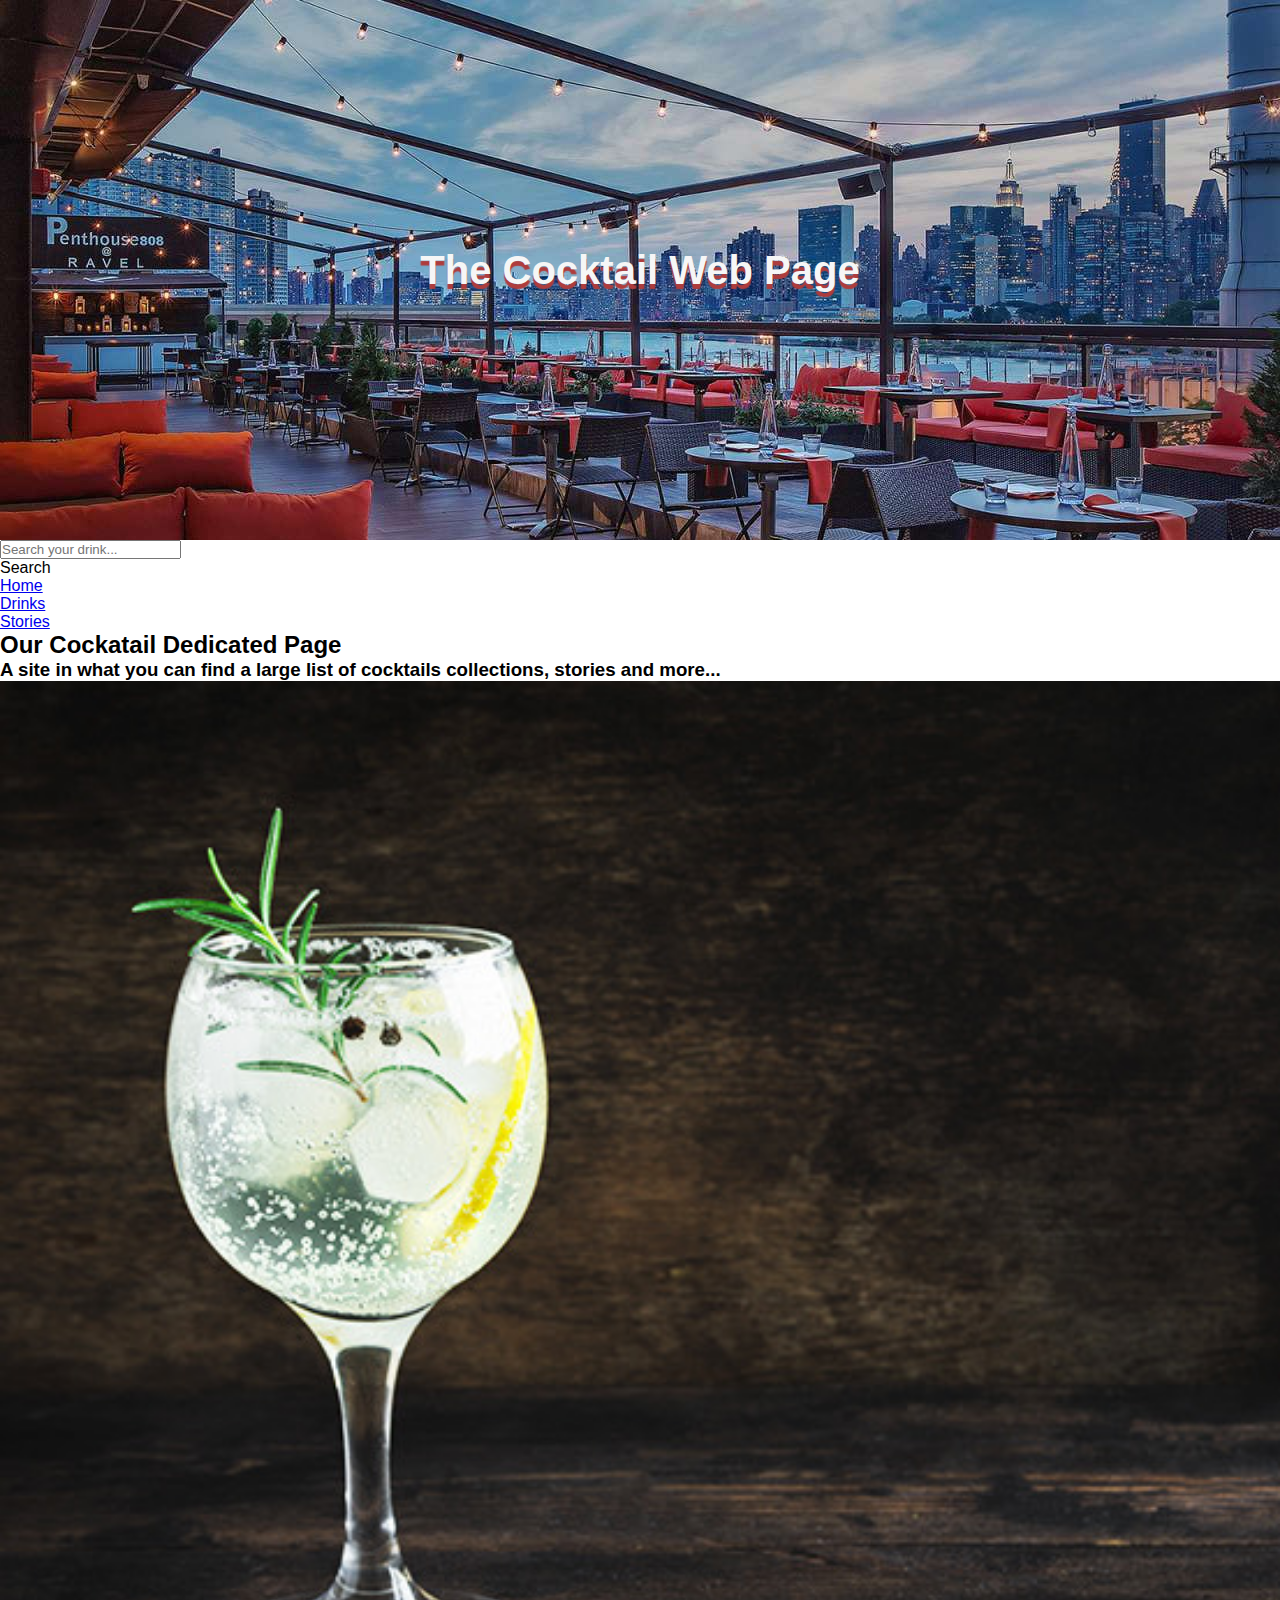
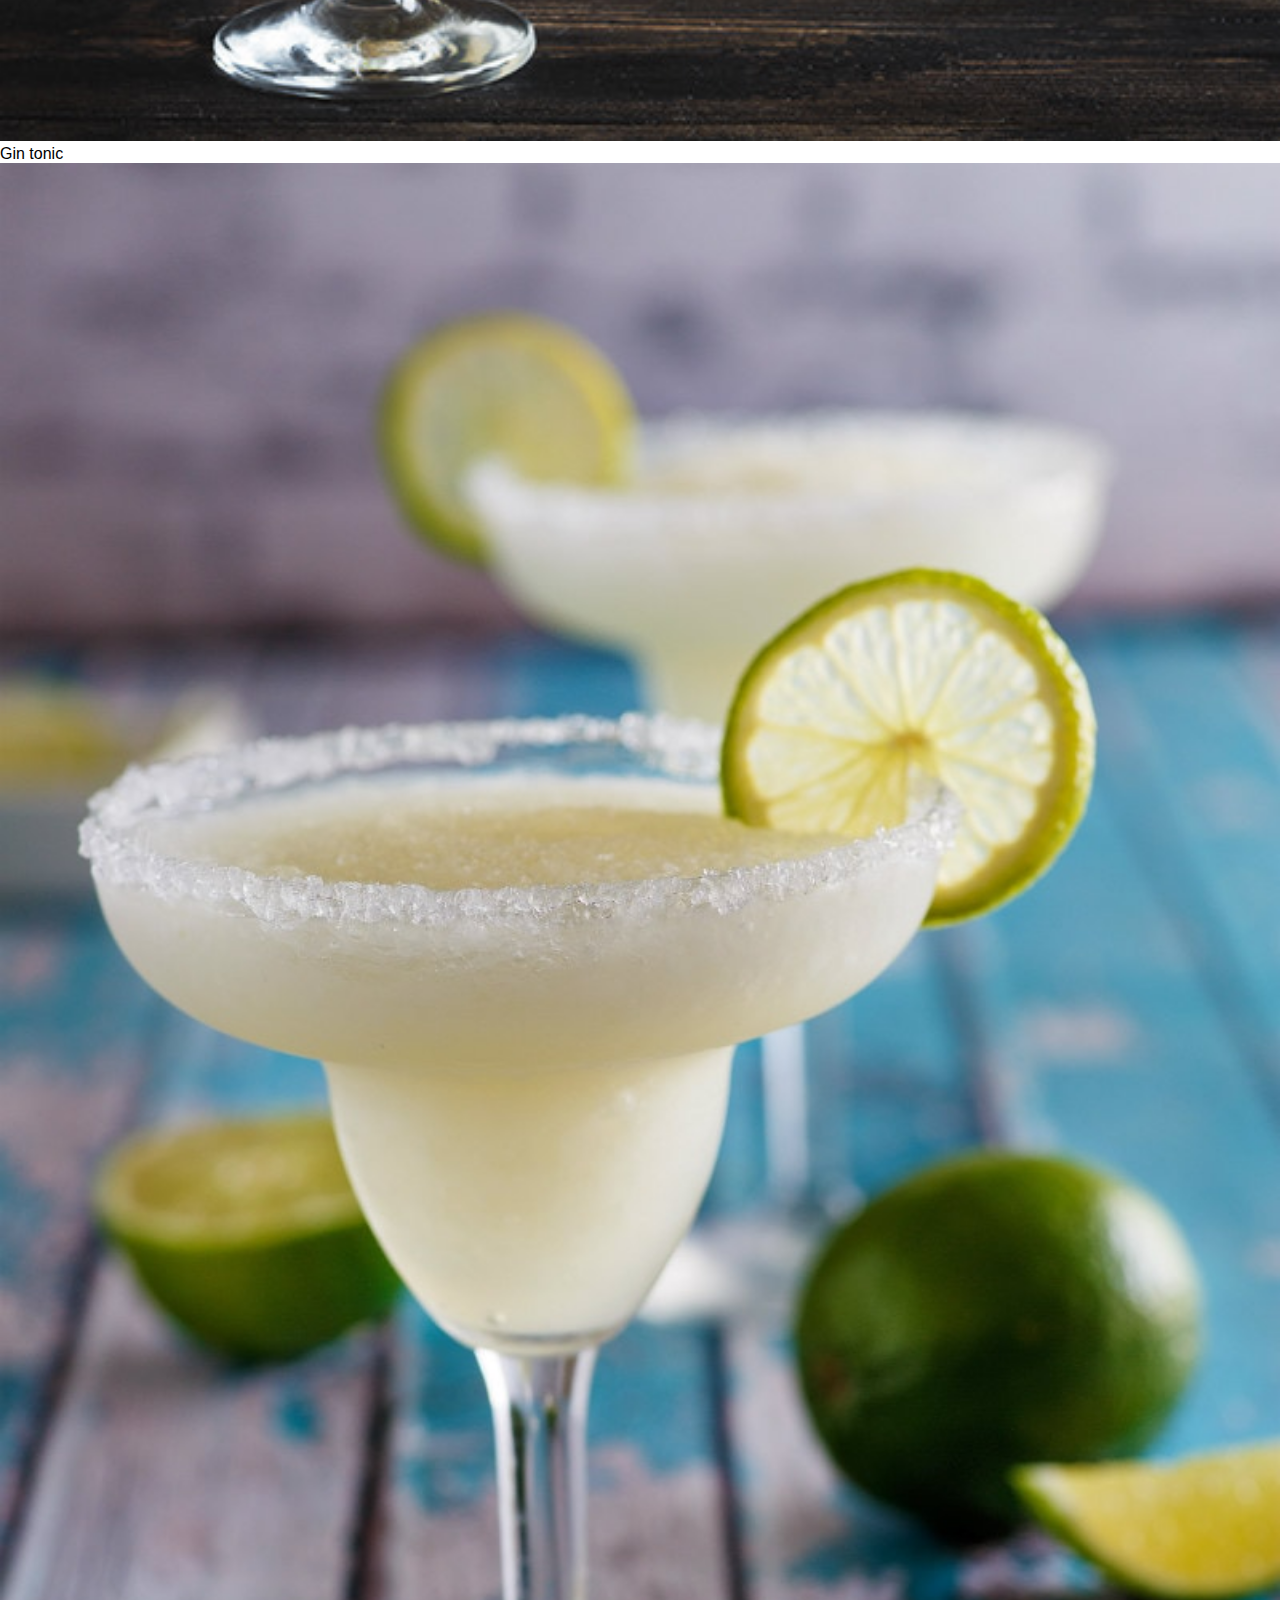
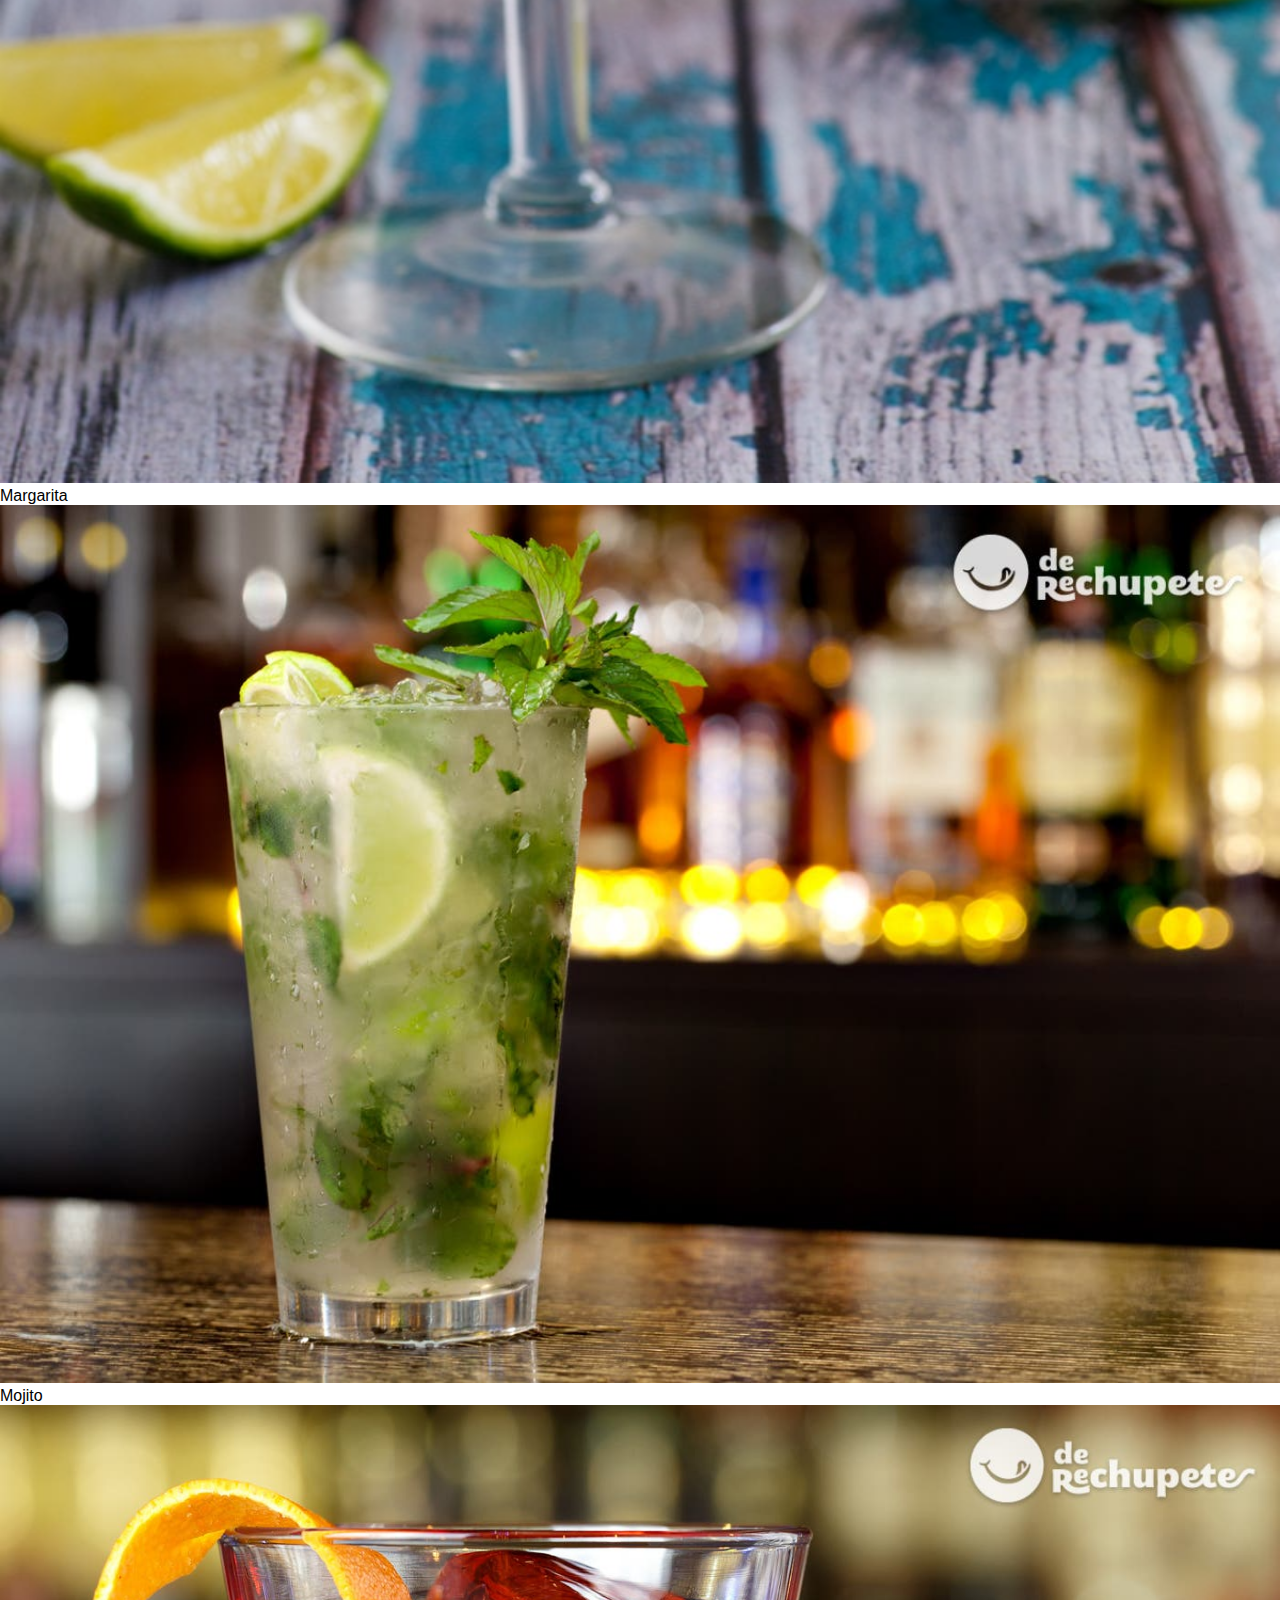
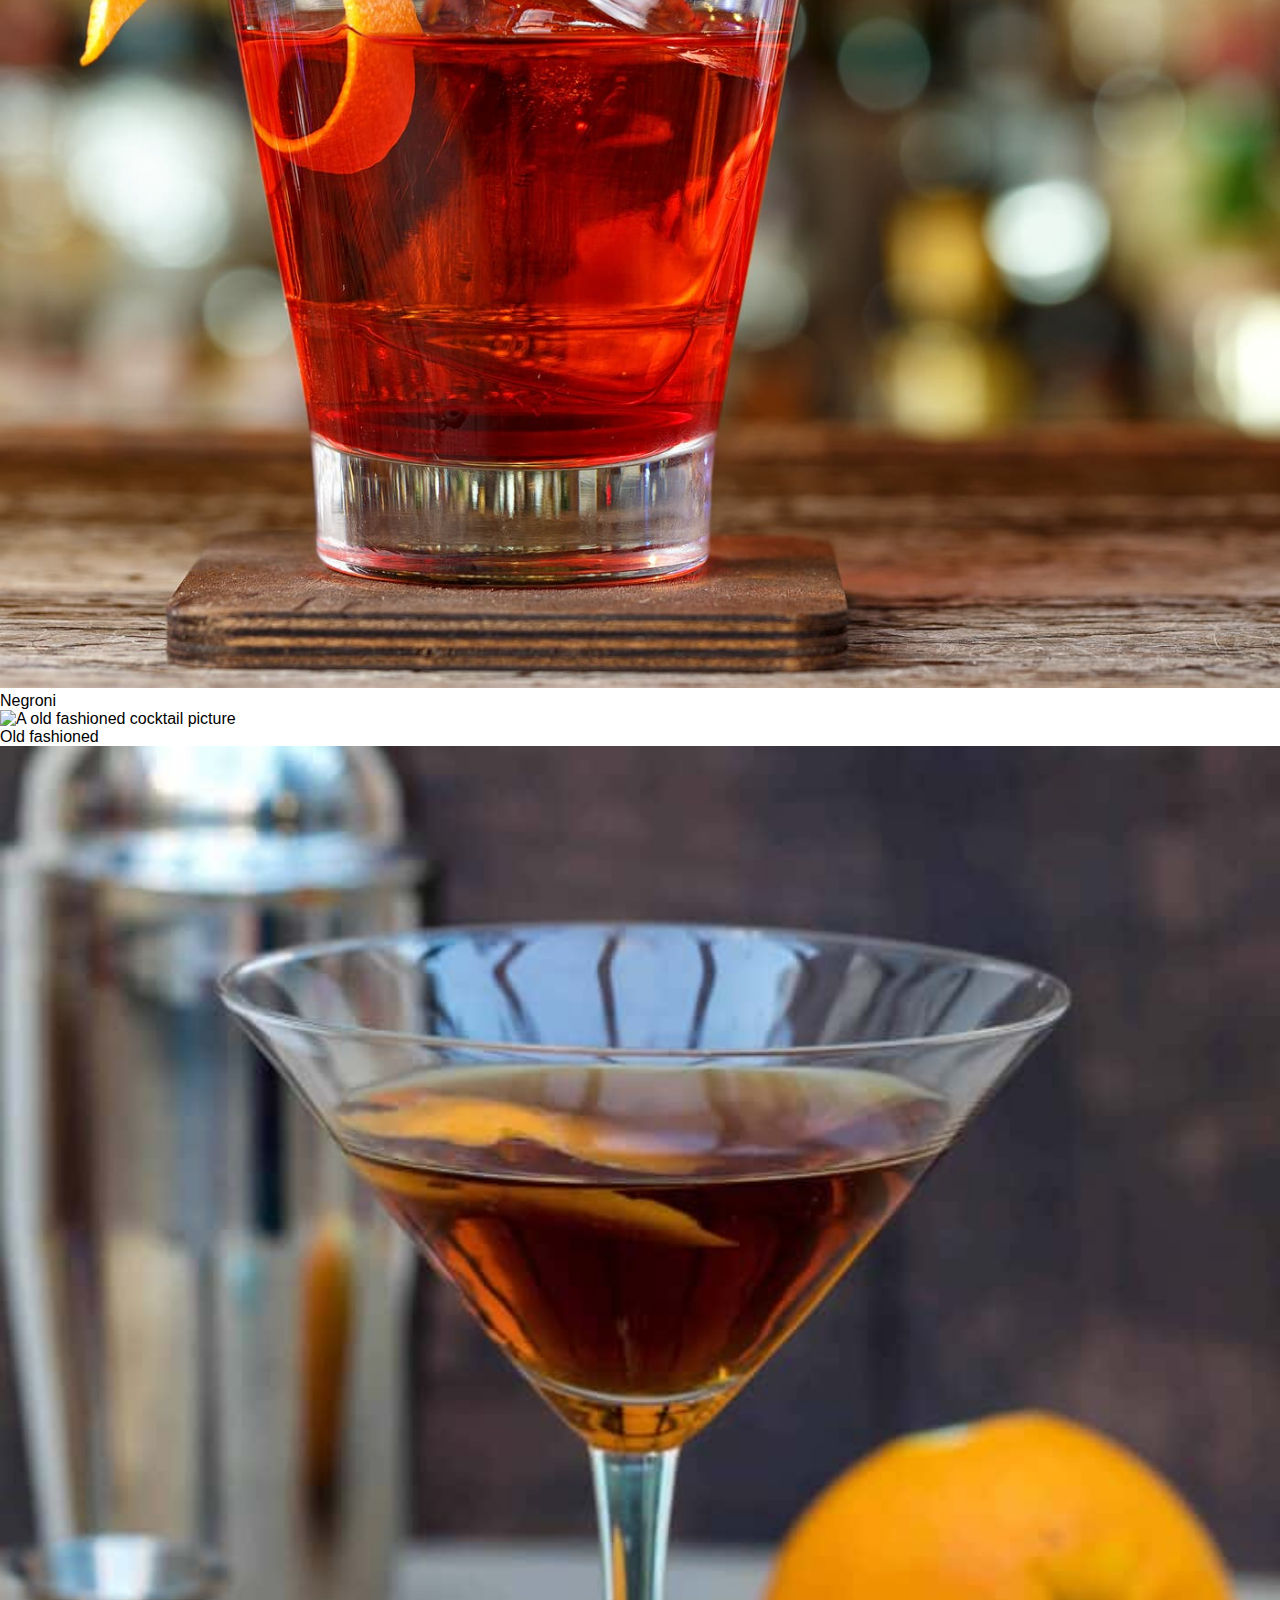
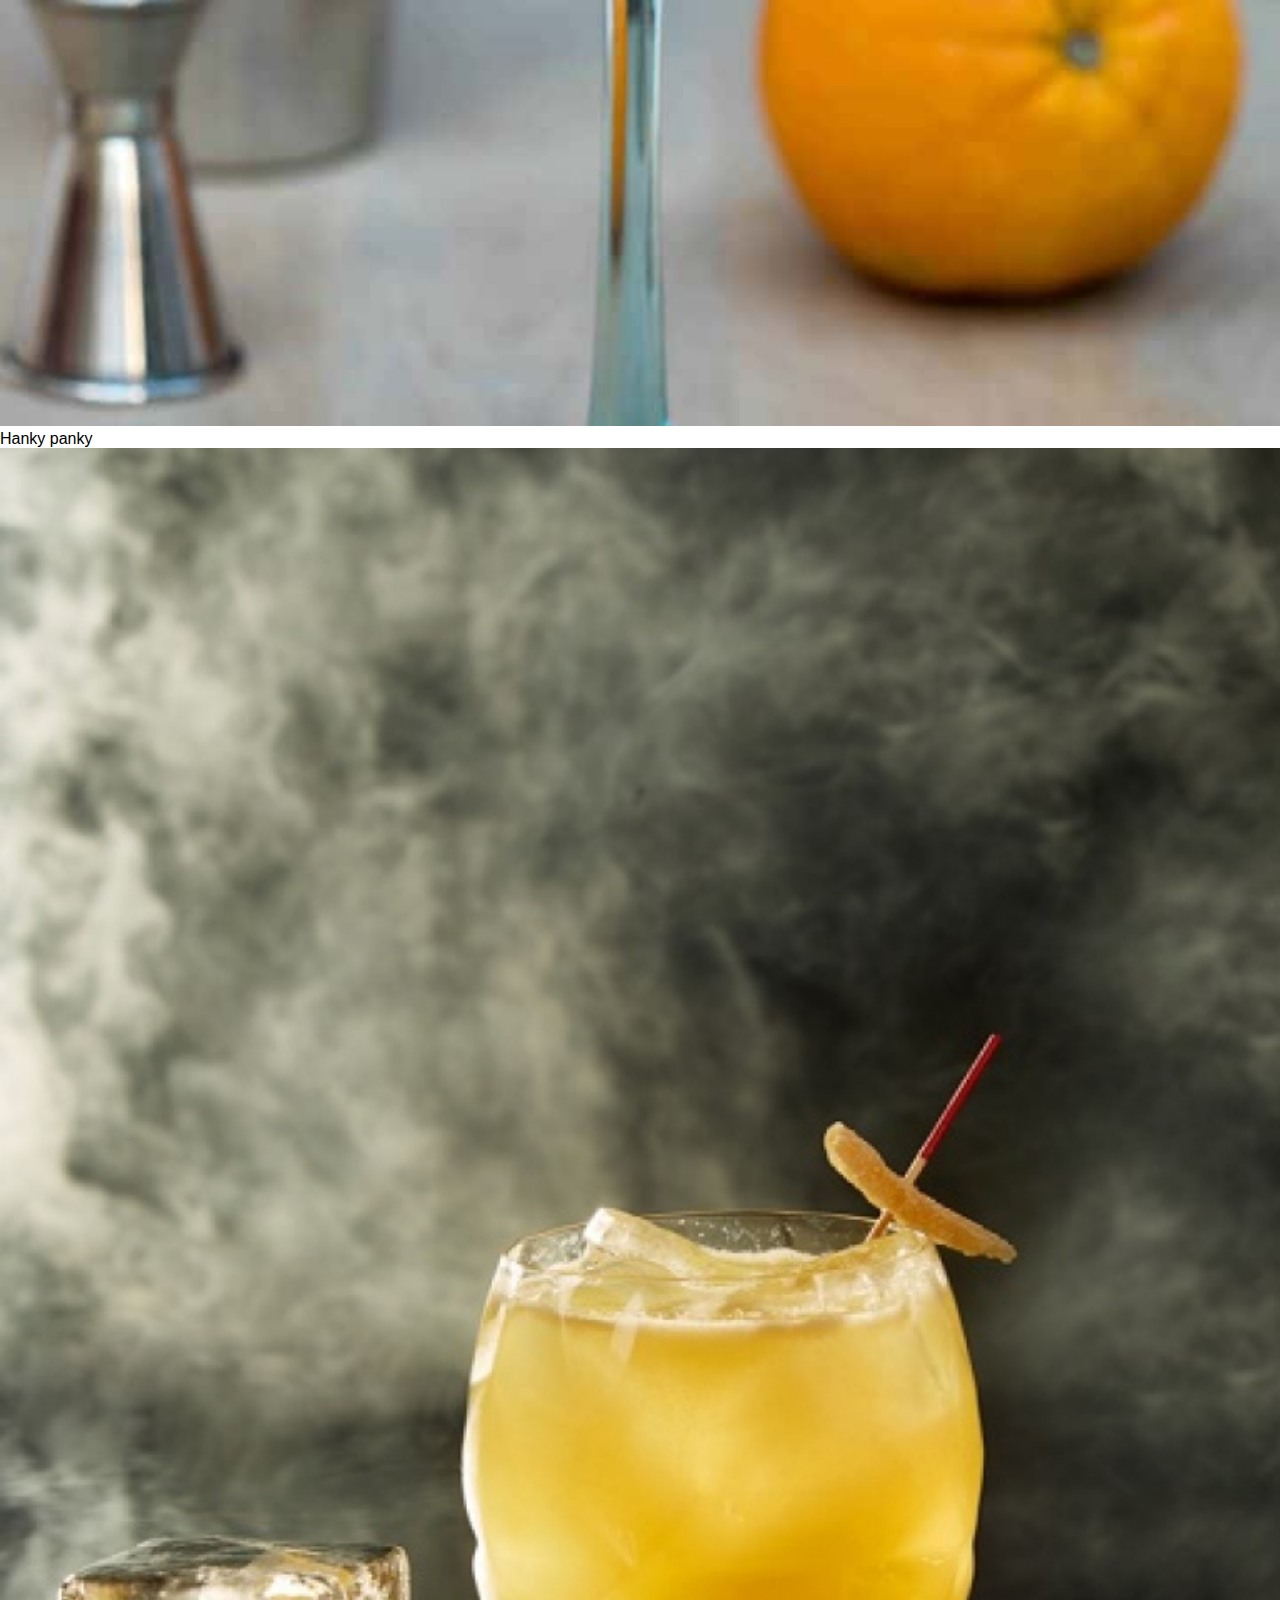
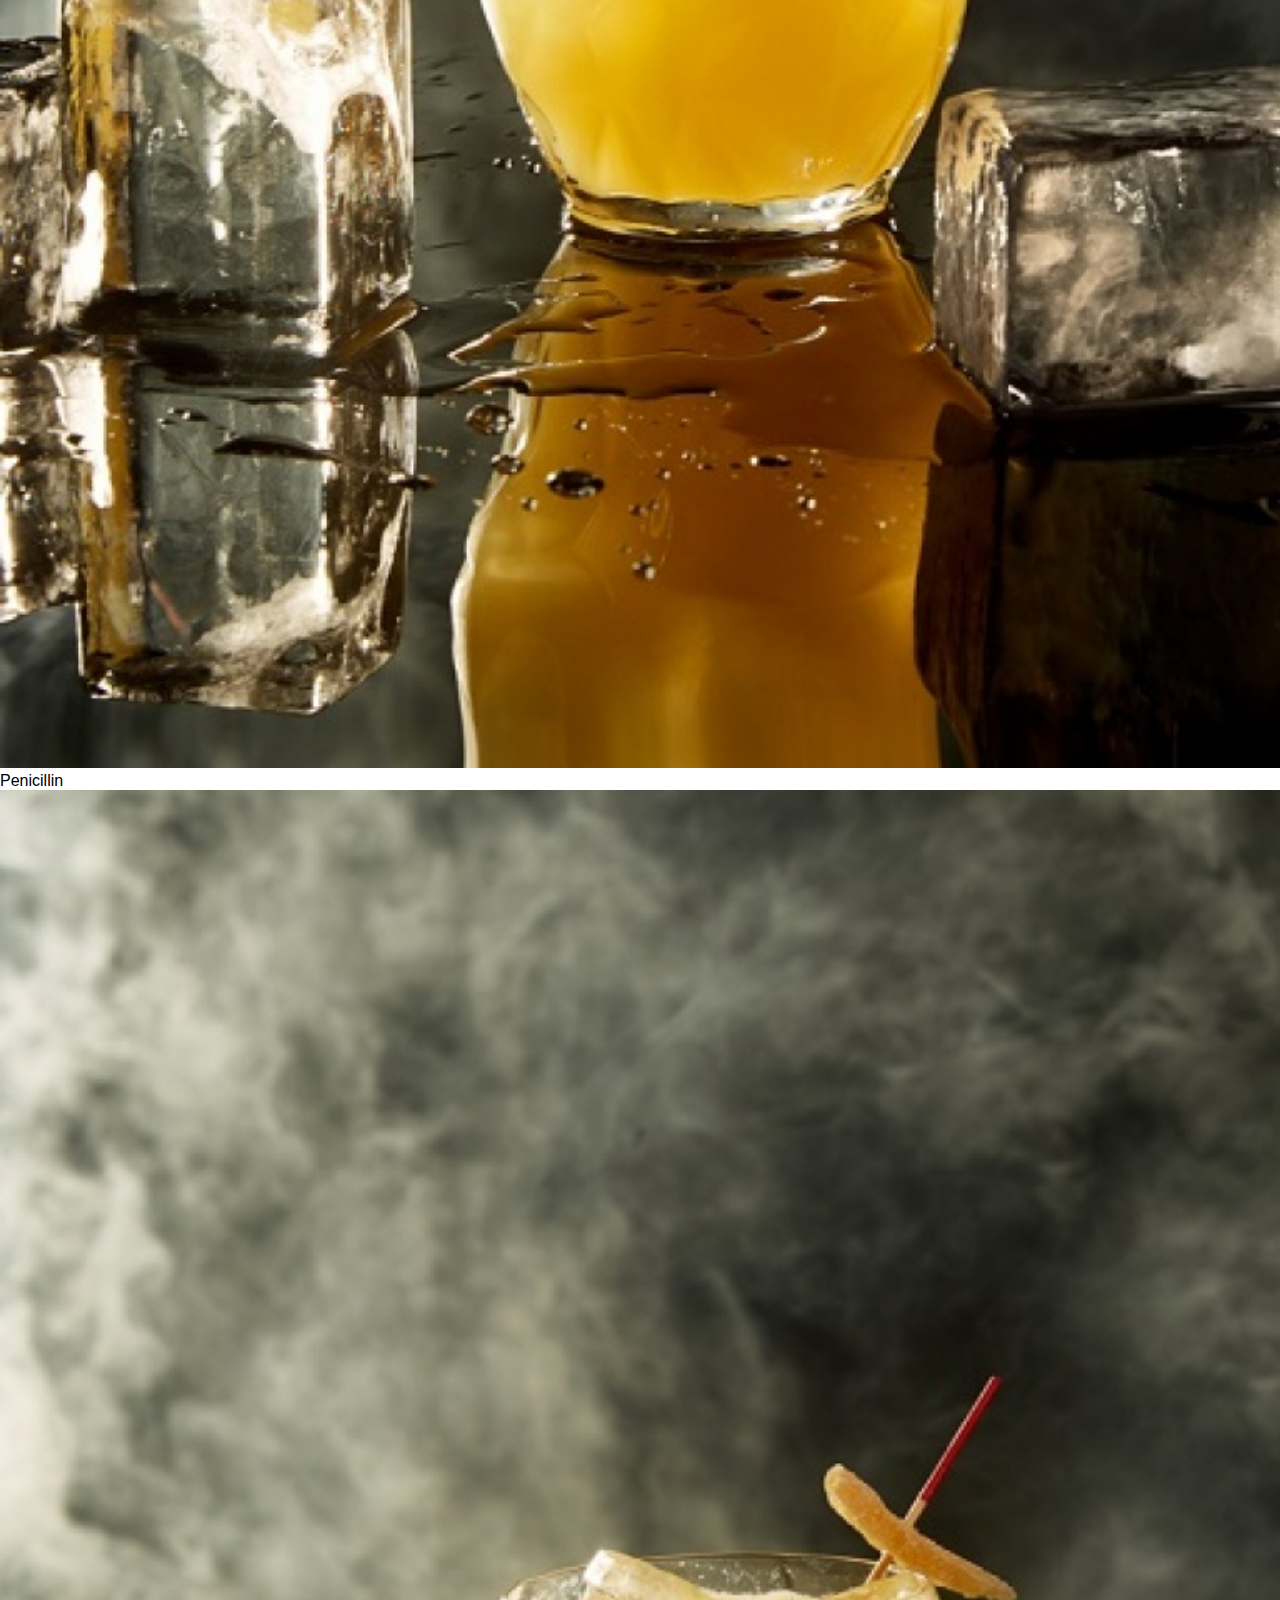
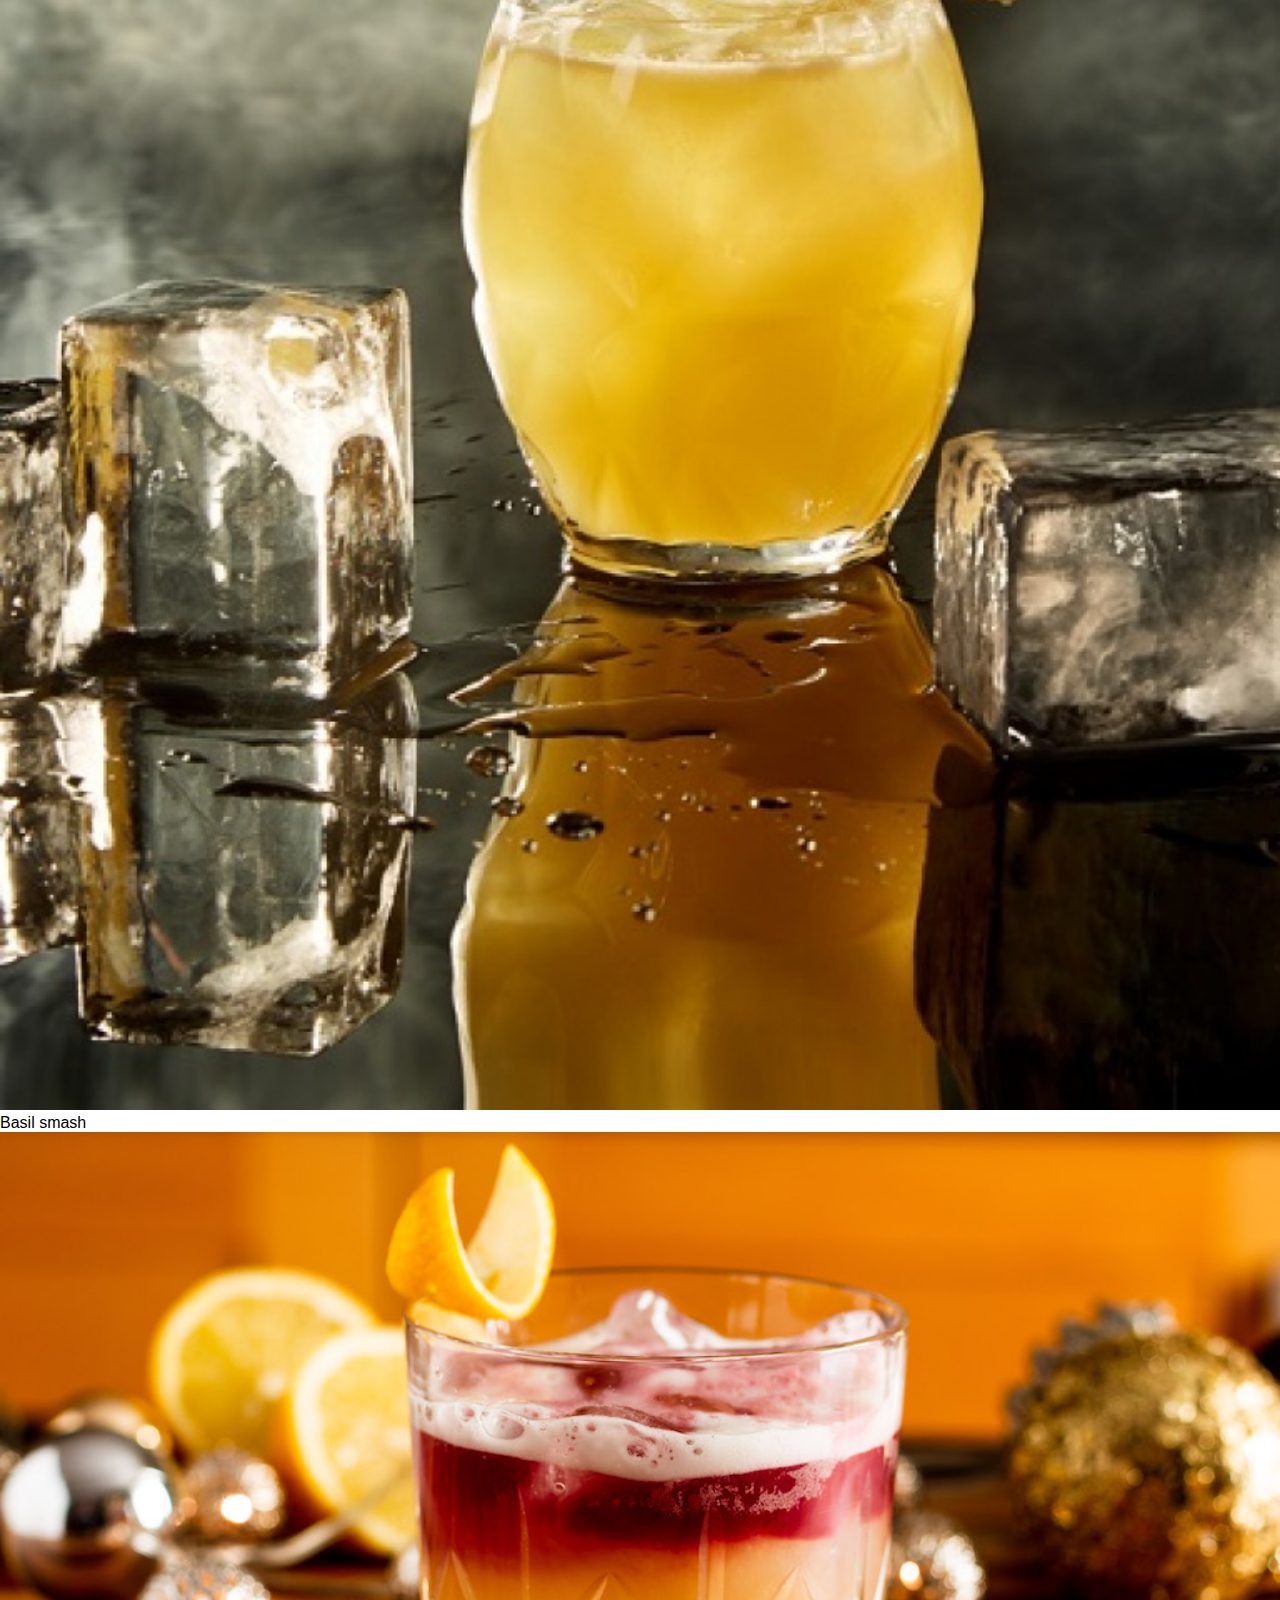
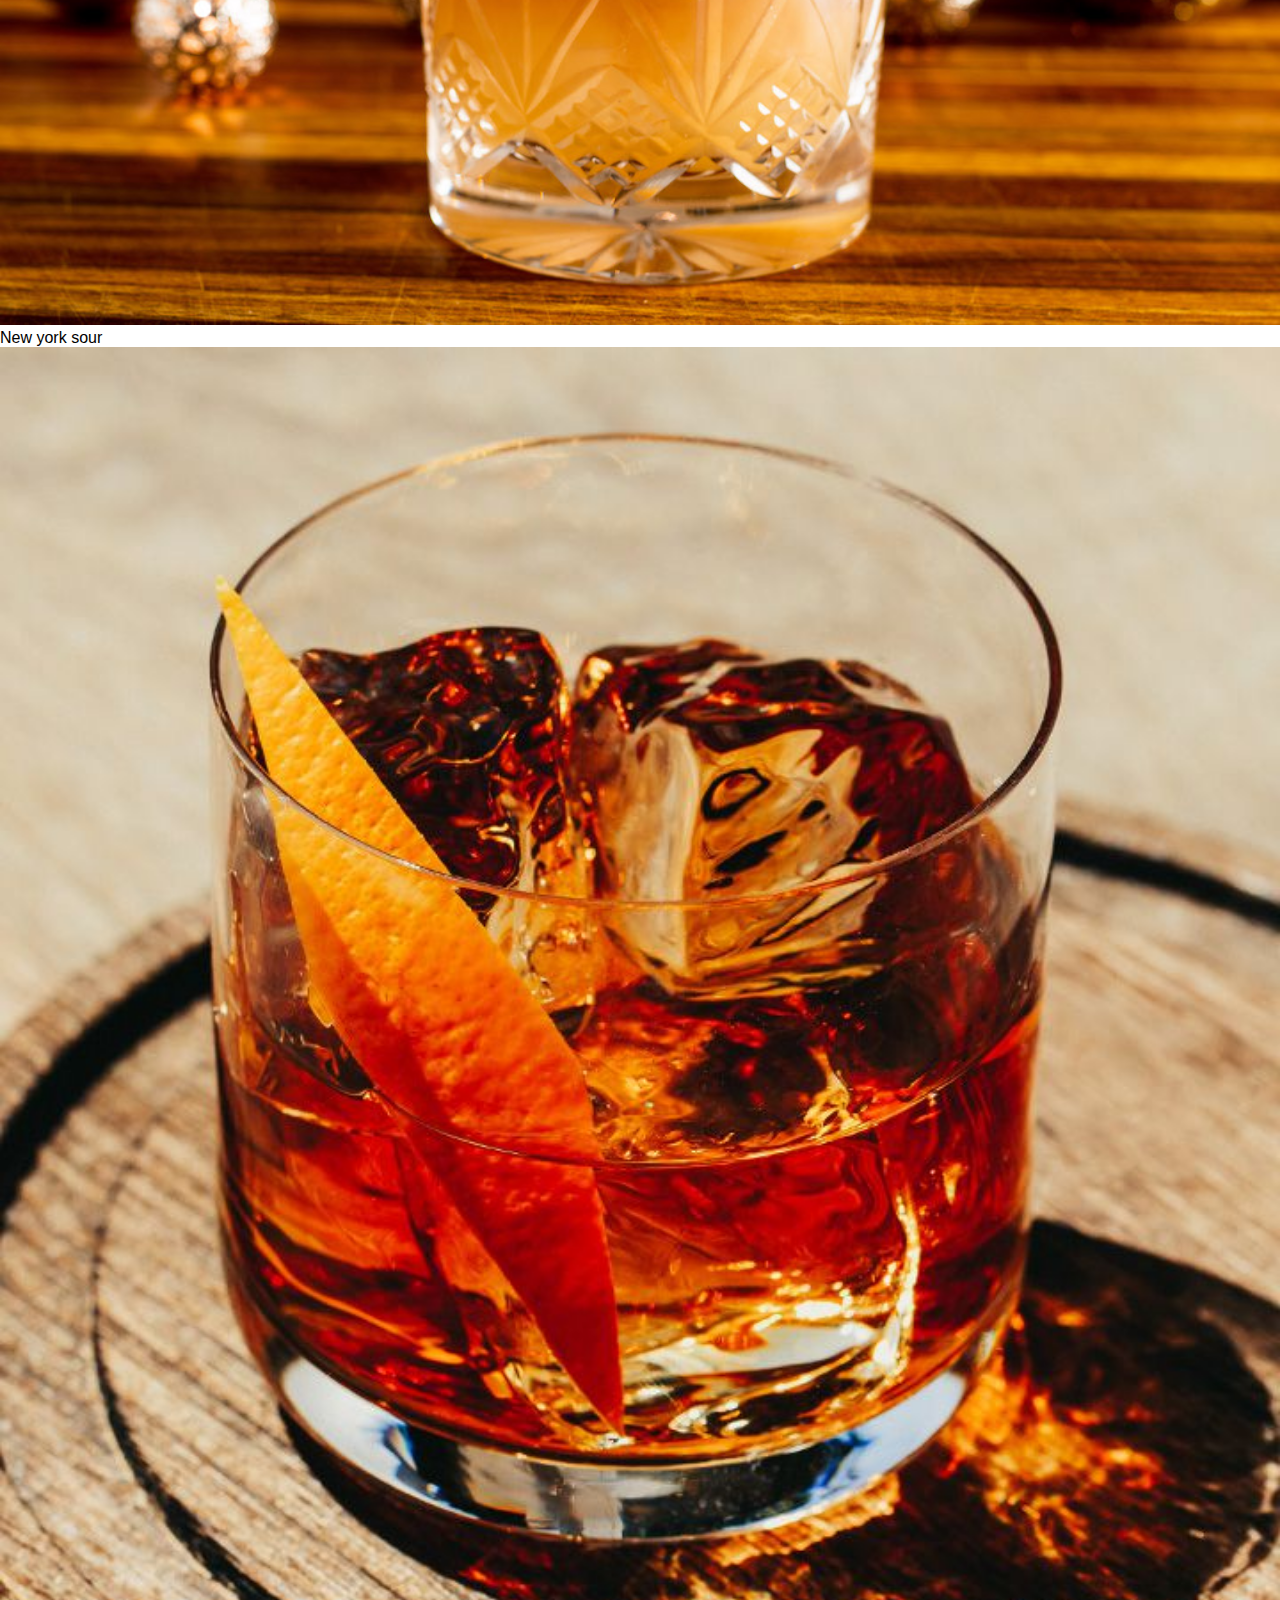
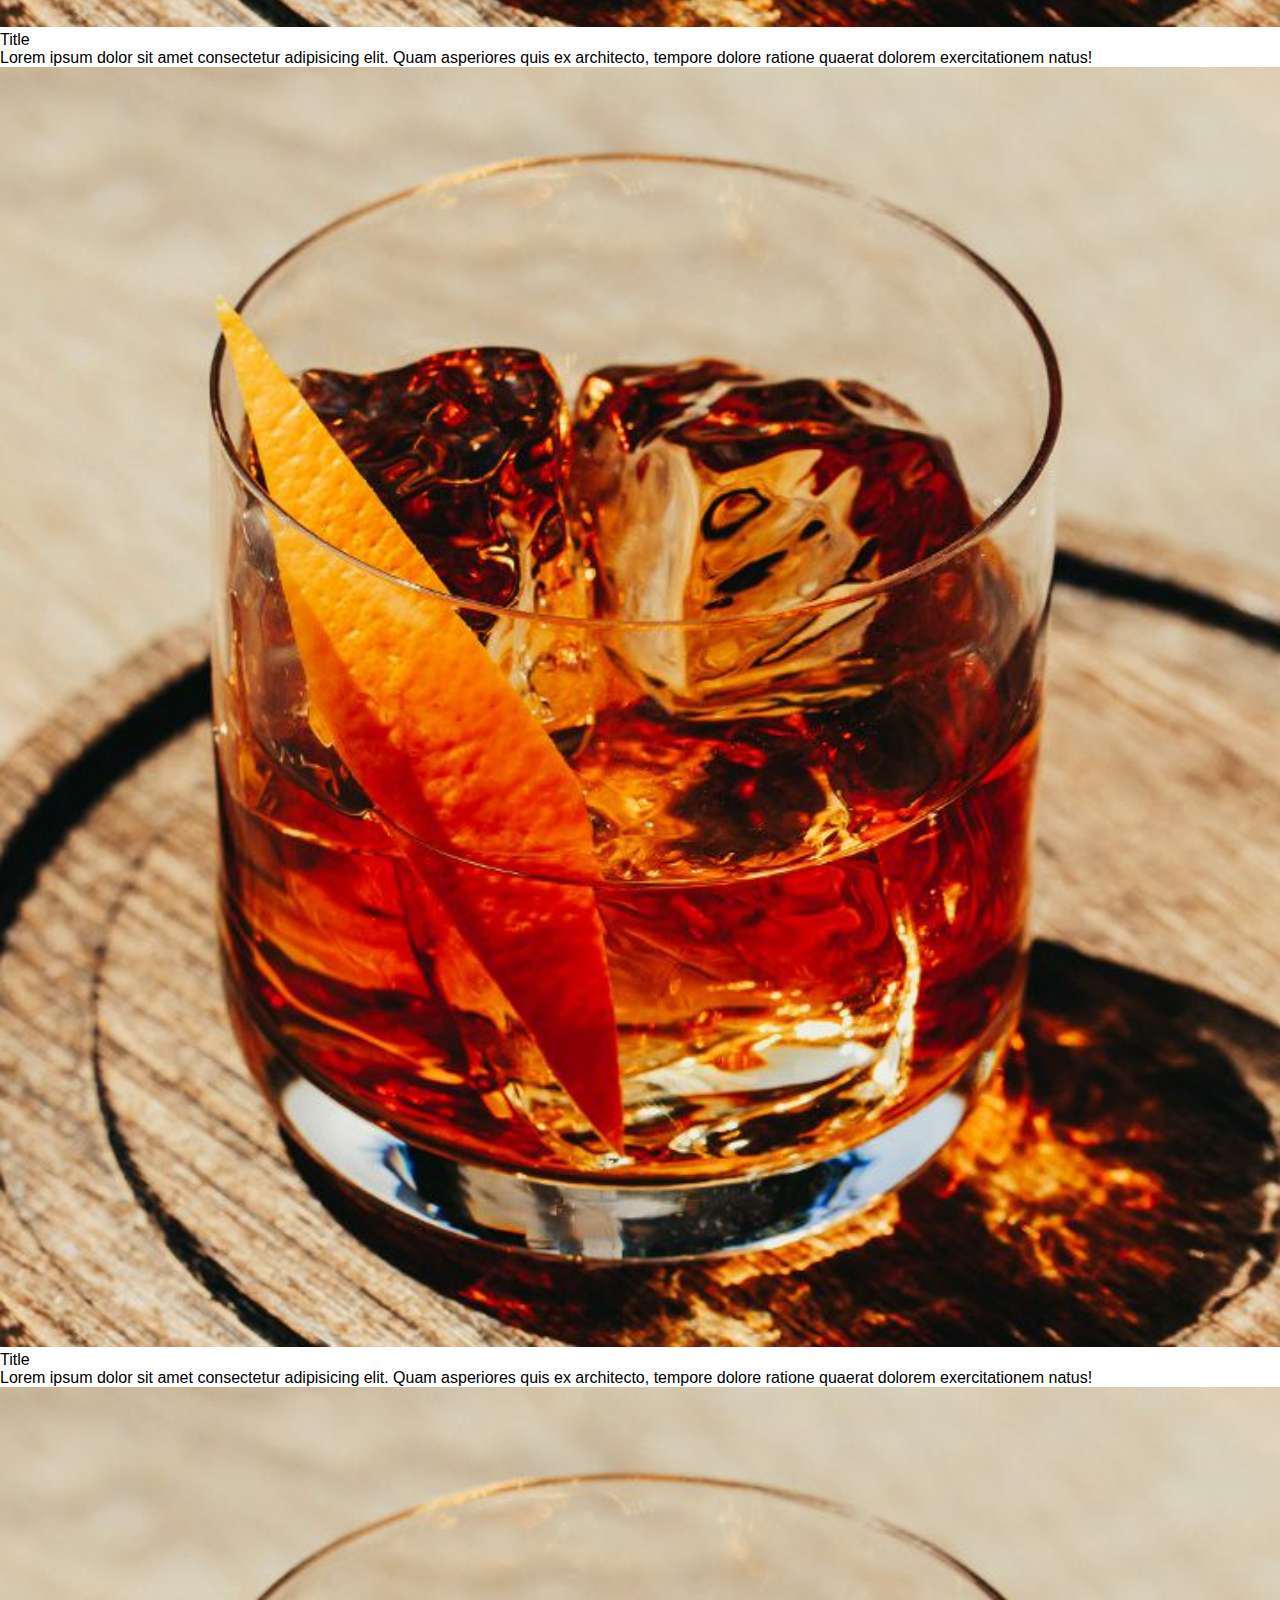
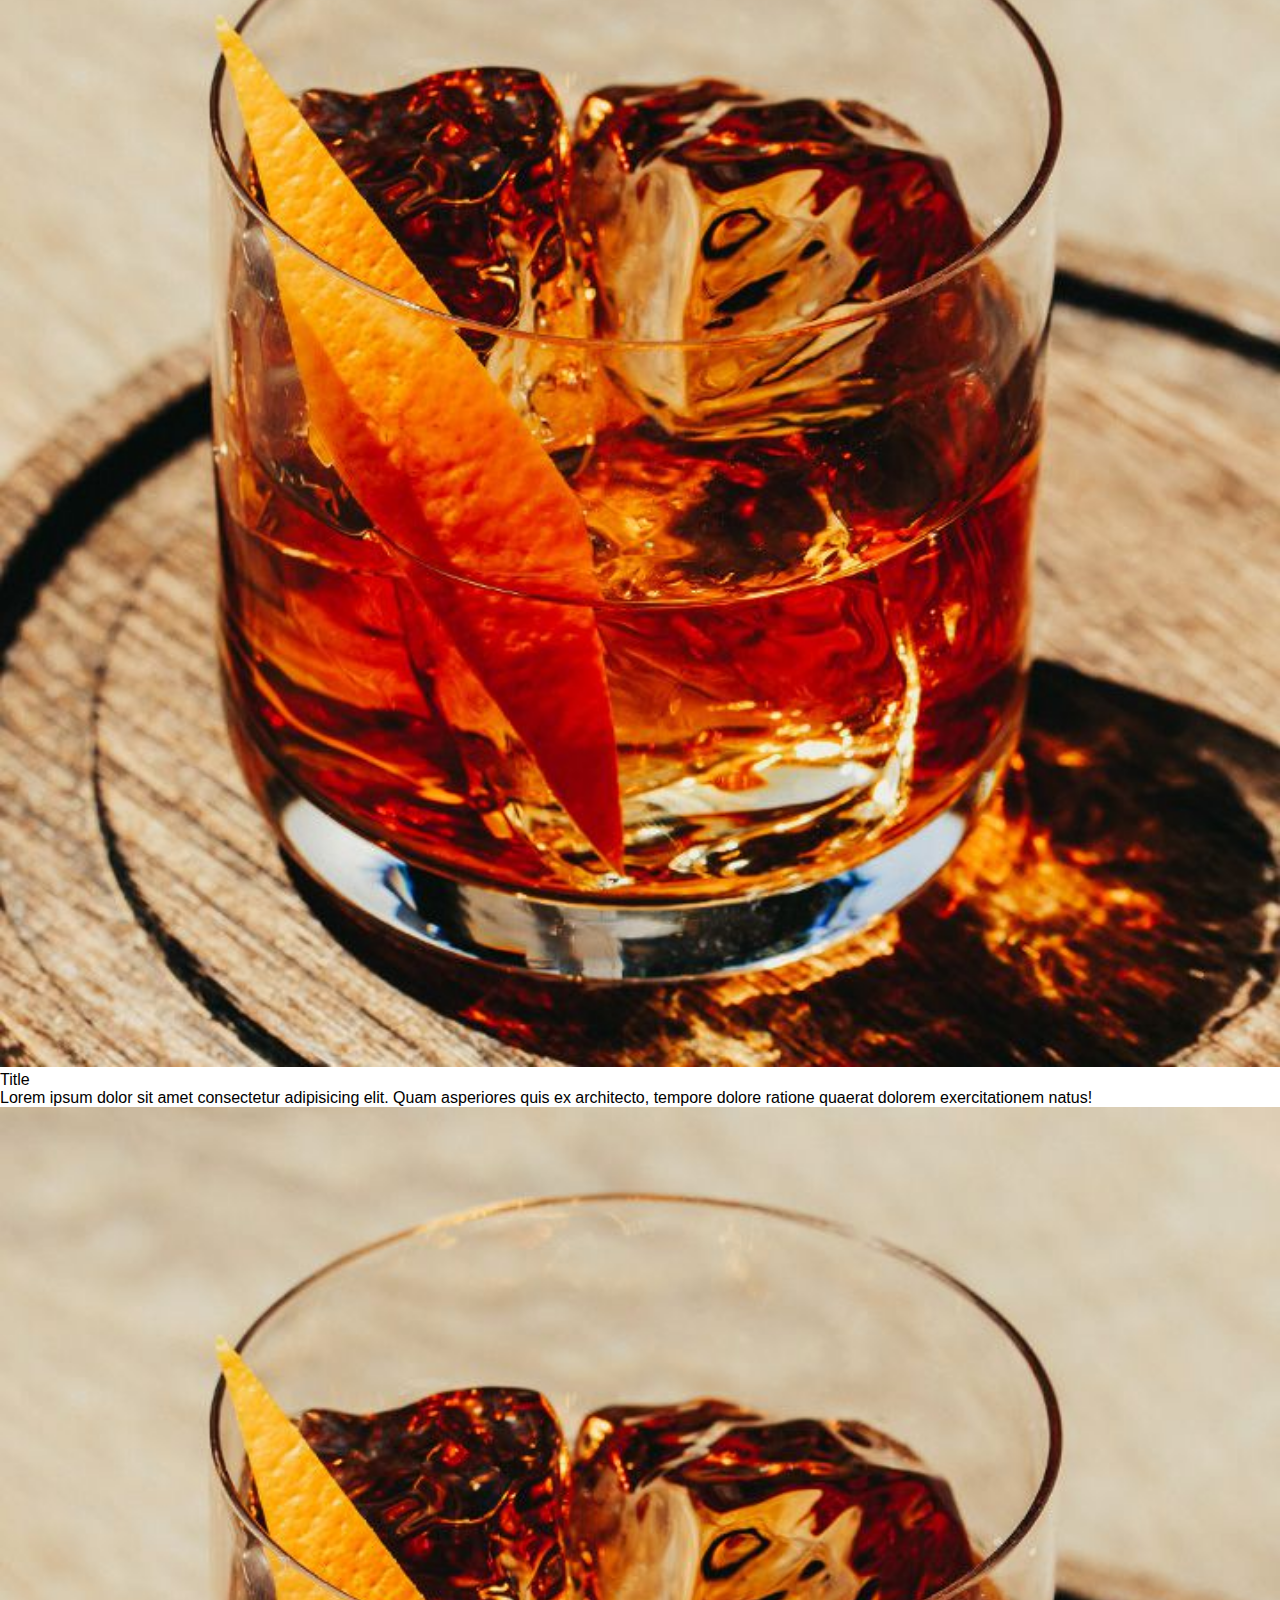
==== index.html @ 1f6f0b52 "Starting the CSS" ====
<!DOCTYPE html>
<html lang="es">
<head>
    <meta charset="UTF-8">
    <meta http-equiv="X-UA-Compatible" content="IE=edge">
    <meta name="viewport" content="width=device-width, initial-scale=1.0">
    <link rel="stylesheet" href="./style/style.css">
    <title>Document</title>
</head>
<body>
    <header class="hero">
        <h1 class="hero__title">The Cocktail Web Page</h1>
    </header>
    <nav class="navbar">
        <div class="navbar__icon">
            <a href="#"><i></i></a>
        </div>
        <div class="navbar__search-div">
            <input type="text" placeholder="Search your drink..." class="navbar__input-text">
            <div class="button">
                <p>Search</p>
            </div>
        </div>
        <div class="navbar__list">
            <ul class="navbar__ul-list">
                <li class="li-item"><a href="./sections">Home</a></li>
                <li class="li-item"><a href="./sections">Drinks</a></li>
                <li class="li-item"><a href="./sections">Stories</a></li>
            </ul>
        </div>
    </nav>
    <main class="main-content container">
        <h2 class="main__title">Our Cockatail Dedicated Page</h2>
        <h3 class="main__subtitle">A site in what you can find a large list of cocktails collections, stories and more...</h3>
        <div class="flex-container">
            <div class="flex-container cocktail-container">
                <h3 class="cocktail-container__title"></h3>
                <div class="cocktail-container__group">
                    <div class="cocktail-container__item">
                        <img src="./style/cocktails/gin-tonic.jpg" alt="A gin tonic picture">
                        <p>Gin tonic</p>
                    </div>
                    <div class="cocktail-container__item">
                        <img src="./style/cocktails/margarita.jpg" alt="A margarita cocktail picture">
                        <p>Margarita</p>
                    </div>
                    <div class="cocktail-container__item">
                        <img src="./style/cocktails/mojito.jpg" alt="A mojito cocktail picture">
                        <p>Mojito</p>
                    </div>
                    <div class="cocktail-container__item">
                        <img src="./style/cocktails/negroni.jpg" alt="A negroni cocktail picture">
                        <p>Negroni</p>
                    </div>
                    <div class="cocktail-container__item">
                        <img src="./style/cocktails/old-fashion.jpg" alt="A old fashioned cocktail picture">
                        <p>Old fashioned</p>
                    </div>
                    <div class="cocktail-container__item">
                        <img src="./style/cocktails/hanky-panky.jpg" alt="A hanky panky cocktail picture">
                        <p>Hanky panky</p>
                    </div>
                    <div class="cocktail-container__item">
                        <img src="./style/cocktails/penicillin.jpg" alt="A penicillin cocktail picture">
                        <p>Penicillin</p>
                    </div>
                    <div class="cocktail-container__item">
                        <img src="./style/cocktails/penicillin.jpg" alt="A basil smash cocktail">
                        <p>Basil smash</p>
                    </div>
                    <div class="cocktail-container__item">
                        <img src="./style/cocktails/new-york-sour.jpg" alt="A new york sour cocktail">
                        <p>New york sour</p>
                    </div>
                </div>
            </div>
            <aside class="aside-content">
                <div class="aside-content-item">
                    <img src="./style/cocktails/old-fashion-page.jpg" alt="A old fashioned cockatil">
                    <p class="aside-title">Title</p>
                    <p class="aside-p">Lorem ipsum dolor sit amet consectetur adipisicing elit. Quam asperiores quis ex architecto, tempore dolore ratione quaerat dolorem exercitationem natus!</p>
                </div>
                <div class="aside-content-item">
                    <img src="./style/cocktails/old-fashion-page.jpg" alt="A old fashioned cockatil">
                    <p class="aside-title">Title</p>
                    <p class="aside-p">Lorem ipsum dolor sit amet consectetur adipisicing elit. Quam asperiores quis ex architecto, tempore dolore ratione quaerat dolorem exercitationem natus!</p>
                </div>
                <div class="aside-content-item">
                    <img src="./style/cocktails/old-fashion-page.jpg" alt="A old fashioned cockatil">
                    <p class="aside-title">Title</p>
                    <p class="aside-p">Lorem ipsum dolor sit amet consectetur adipisicing elit. Quam asperiores quis ex architecto, tempore dolore ratione quaerat dolorem exercitationem natus!</p>
                </div>
                <div class="aside-content-item">
                    <img src="./style/cocktails/old-fashion-page.jpg" alt="A old fashioned cockatil">
                    <p class="aside-title">Title</p>
                    <p class="aside-p">Lorem ipsum dolor sit amet consectetur adipisicing elit. Quam asperiores quis ex architecto, tempore dolore ratione quaerat dolorem exercitationem natus!</p>
                </div>
                <div class="aside-content-item">
                    <img src="./style/cocktails/old-fashion-page.jpg" alt="A old fashioned cockatil">
                    <p class="aside-title">Title</p>
                    <p class="aside-p">Lorem ipsum dolor sit amet consectetur adipisicing elit. Quam asperiores quis ex architecto, tempore dolore ratione quaerat dolorem exercitationem natus!</p>
                </div>
                <div class="aside-content-item">
                    <img src="./style/cocktails/old-fashion-page.jpg" alt="A old fashioned cockatil">
                    <p class="aside-title">Title</p>
                    <p class="aside-p">Lorem ipsum dolor sit amet consectetur adipisicing elit. Quam asperiores quis ex architecto, tempore dolore ratione quaerat dolorem exercitationem natus!</p>
                </div>
                <div class="aside-content-item">
                    <img src="./style/cocktails/old-fashion-page.jpg" alt="A old fashioned cockatil">
                    <p class="aside-title">Title</p>
                    <p class="aside-p">Lorem ipsum dolor sit amet consectetur adipisicing elit. Quam asperiores quis ex architecto, tempore dolore ratione quaerat dolorem exercitationem natus!</p>
                </div>
                <div class="aside-content-item">
                    <img src="./style/cocktails/old-fashion-page.jpg" alt="A old fashioned cockatil">
                    <p class="aside-title">Title</p>
                    <p class="aside-p">Lorem ipsum dolor sit amet consectetur adipisicing elit. Quam asperiores quis ex architecto, tempore dolore ratione quaerat dolorem exercitationem natus!</p>
                </div>
                <div class="aside-content-item">
                    <img src="./style/cocktails/old-fashion-page.jpg" alt="A old fashioned cockatil">
                    <p class="aside-title">Title</p>
                    <p class="aside-p">Lorem ipsum dolor sit amet consectetur adipisicing elit. Quam asperiores quis ex architecto, tempore dolore ratione quaerat dolorem exercitationem natus!</p>
                </div>
            </aside>
        </div>
    </main>
    <footer class="footer">
        <div class="rights">
            <p>"The cocktail Web Page"</p>
            <p>All rights reserved 2021 ©</p>
        </div>
        <div class="social-media">
            <div class="facebook">
                <a href="#"><i class="fab fa-facebook-square"></i></a>
            </div>
            <div class="instagram">
                <a href="#"><i class="fab fa-instagram"></i></a>
            </div>
            <div class="twitter">
                <a href="#"><i class="fab fa-twitter-square"></i></a>
            </div>
        </div>
    </footer>
<script src="./code/code.js"></script>
<script src="https://kit.fontawesome.com/b15971b4a0.js" crossorigin="anonymous"></script>
</body>
</html>
---- style/style.css ----
*, *::after, *::before {
    margin:0;
    padding: 0;
}

*:root {
    --veryLight-grey: #f6f6f6;
    --light-grey: #EBD5D5;
    --grey: #707070;
    --almost-black: #343434;
    --dark-blue: #09092B;
    --dark-red: #AF3C3C;
}

body {
    font-family: 'Trebuchet MS', 'Lucida Sans Unicode', 'Lucida Grande', 'Lucida Sans', Arial, sans-serif;
}

img {
    width: 100%;
}

.hero {
    height: 60vh;
    background: url('./Foto-hero.jpg') no-repeat 0 0 var(--dark-blue);
    display: flex;
    justify-content: center;
    align-items: center;
}

.hero__title {
    color: var(--veryLight-grey);
    text-shadow: 0 5px 1px var(--dark-red);
    font-size: 2.5rem;
}

.navbar
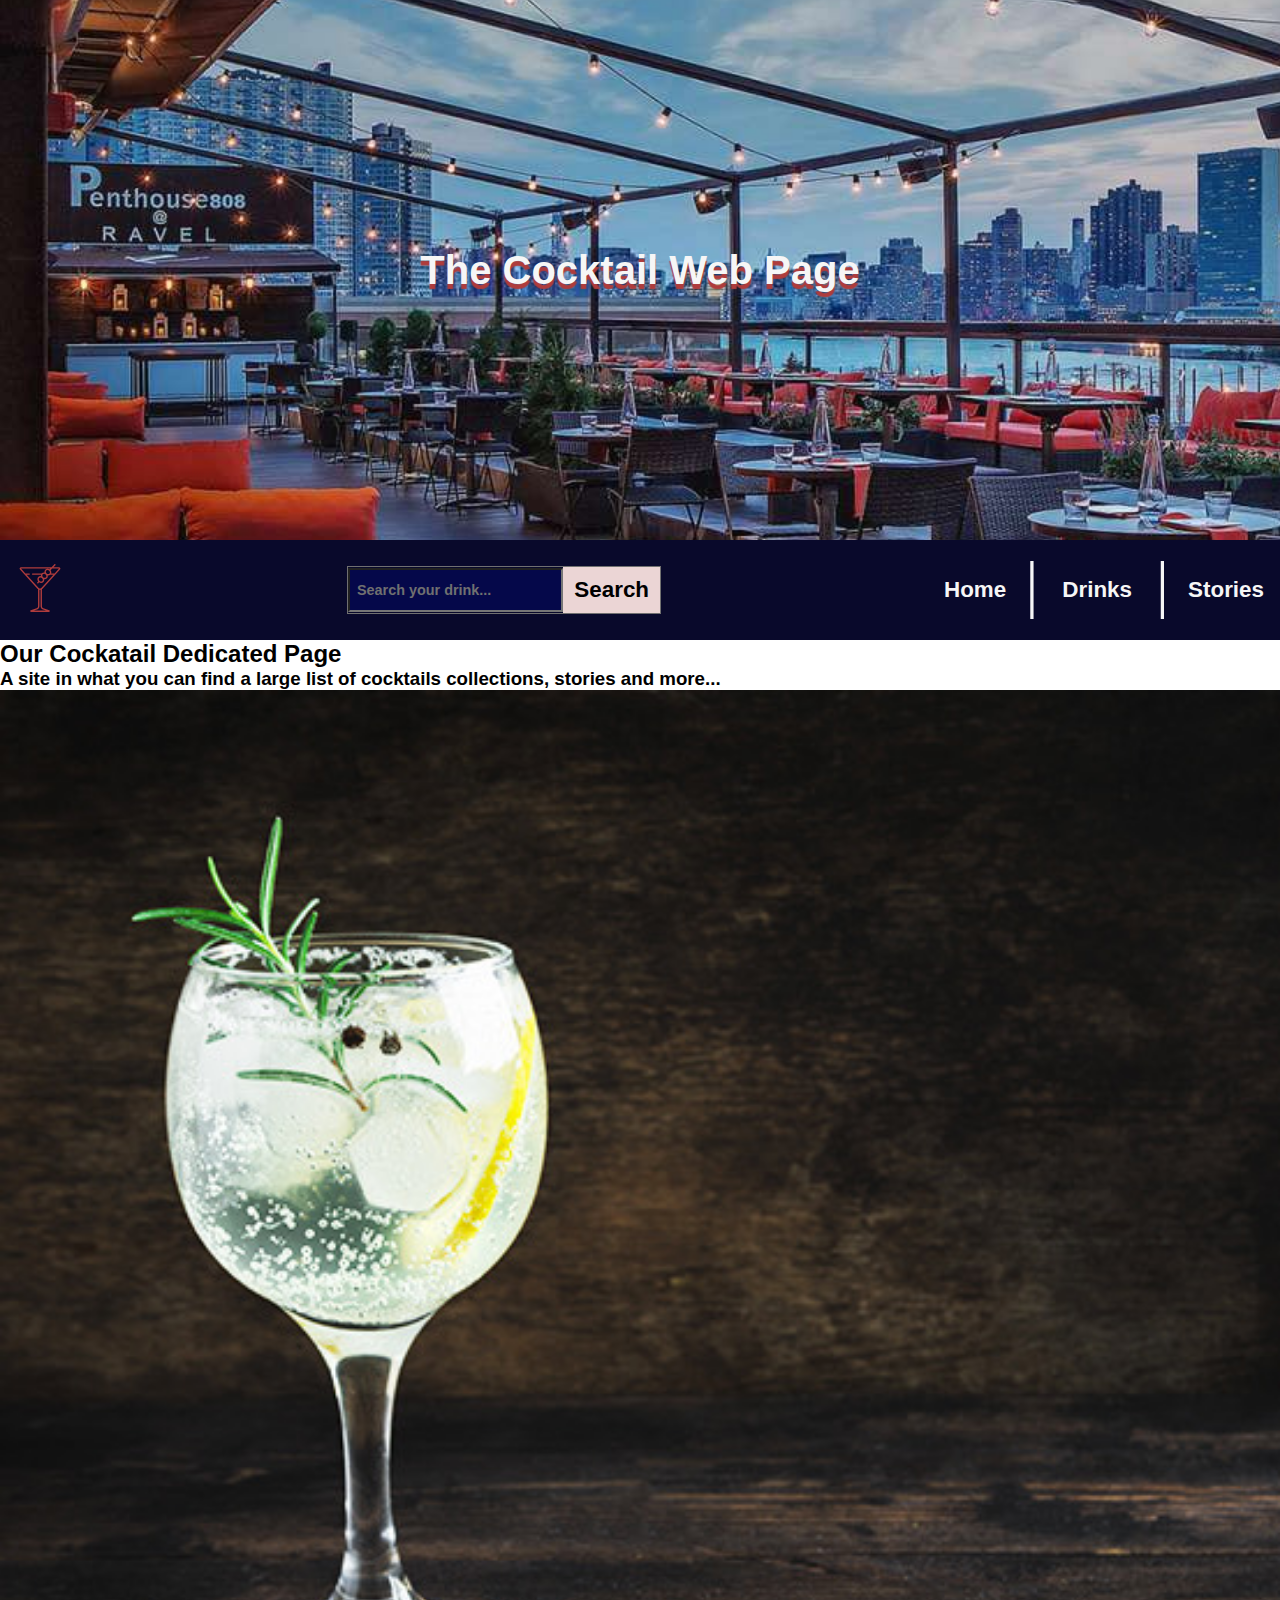
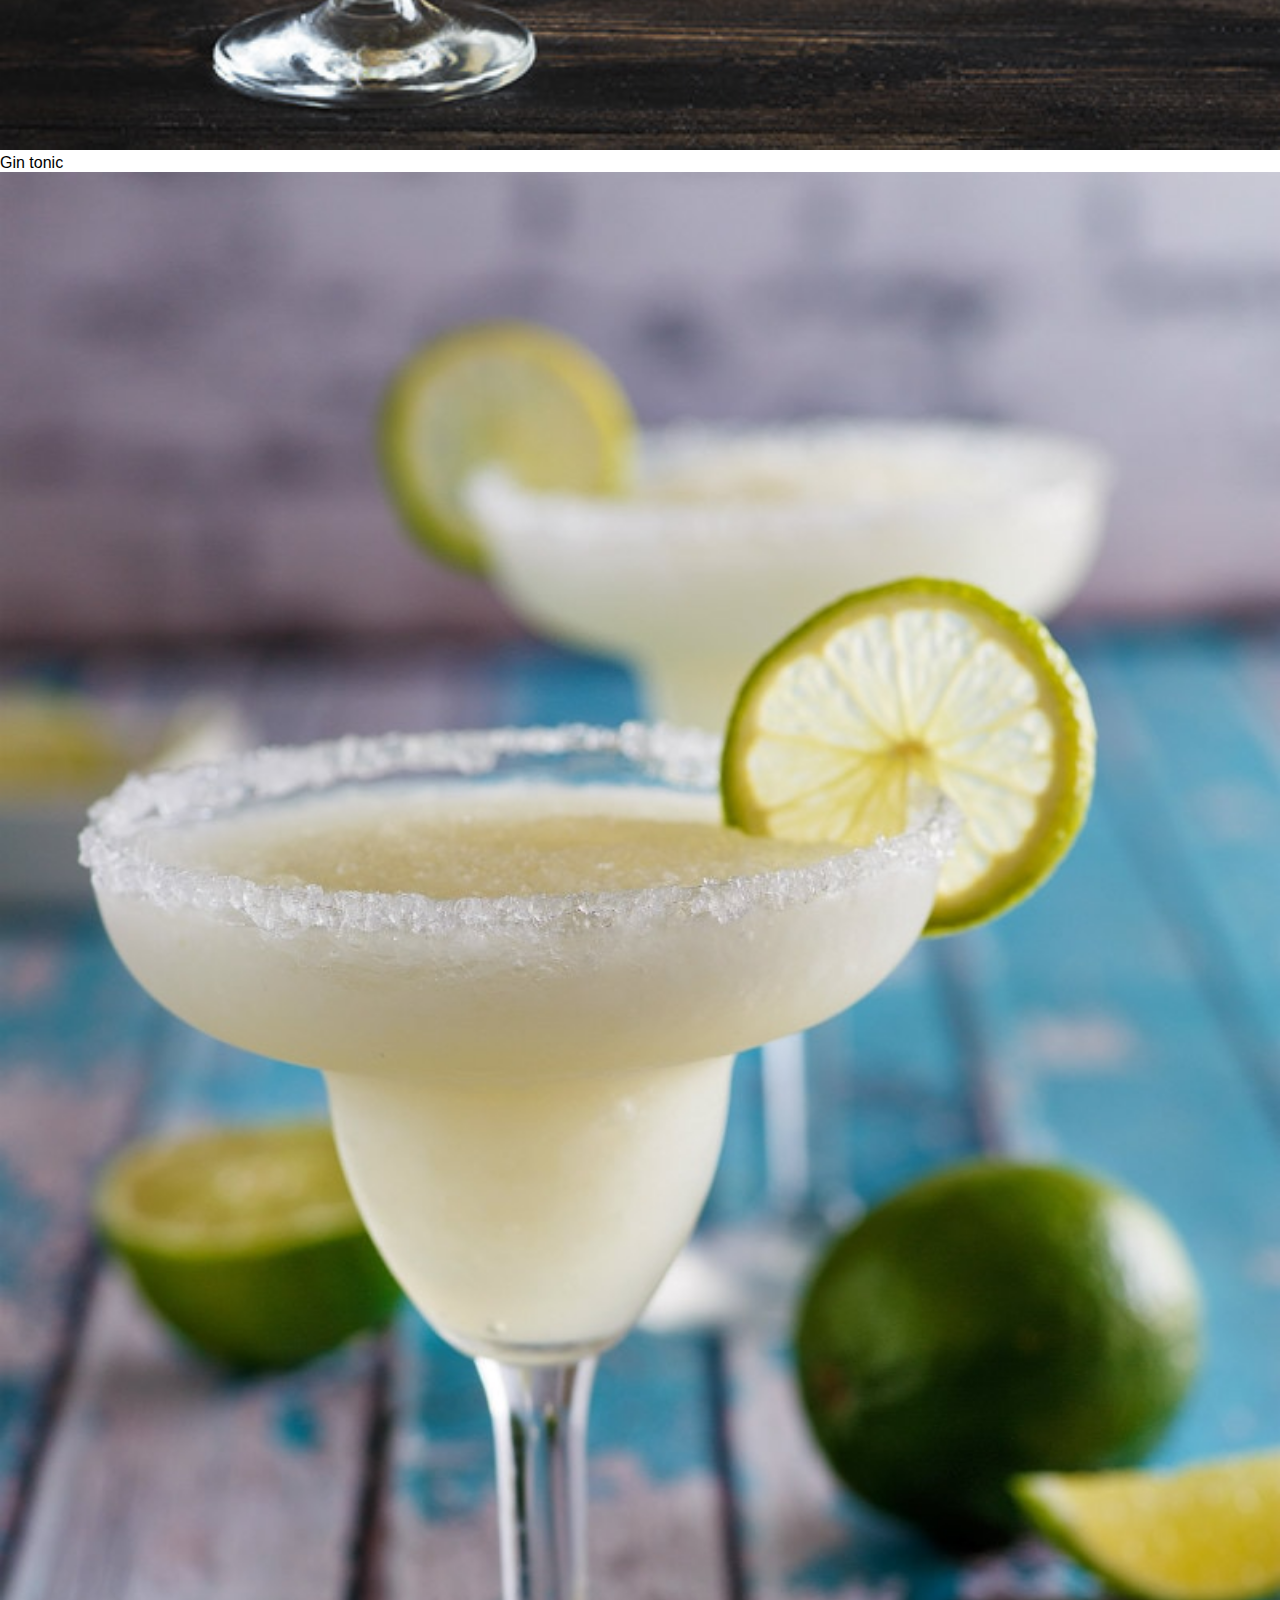
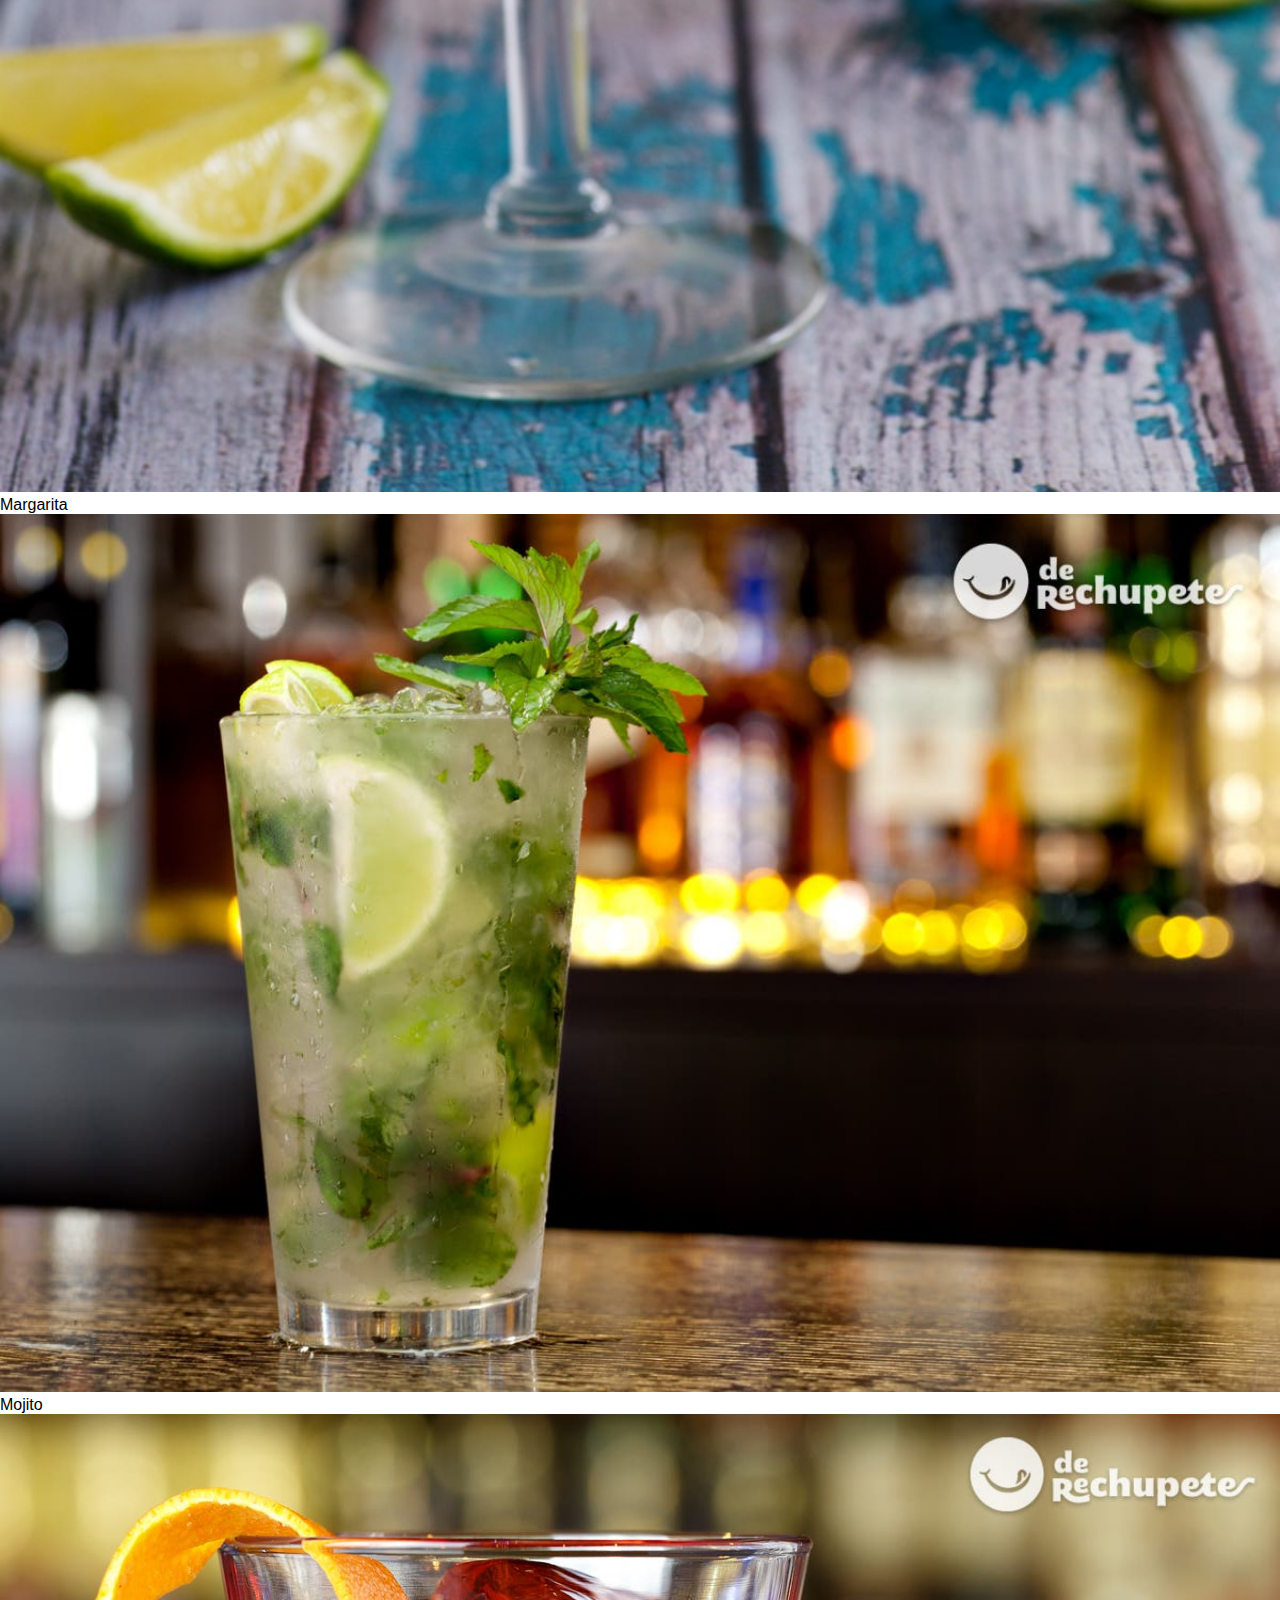
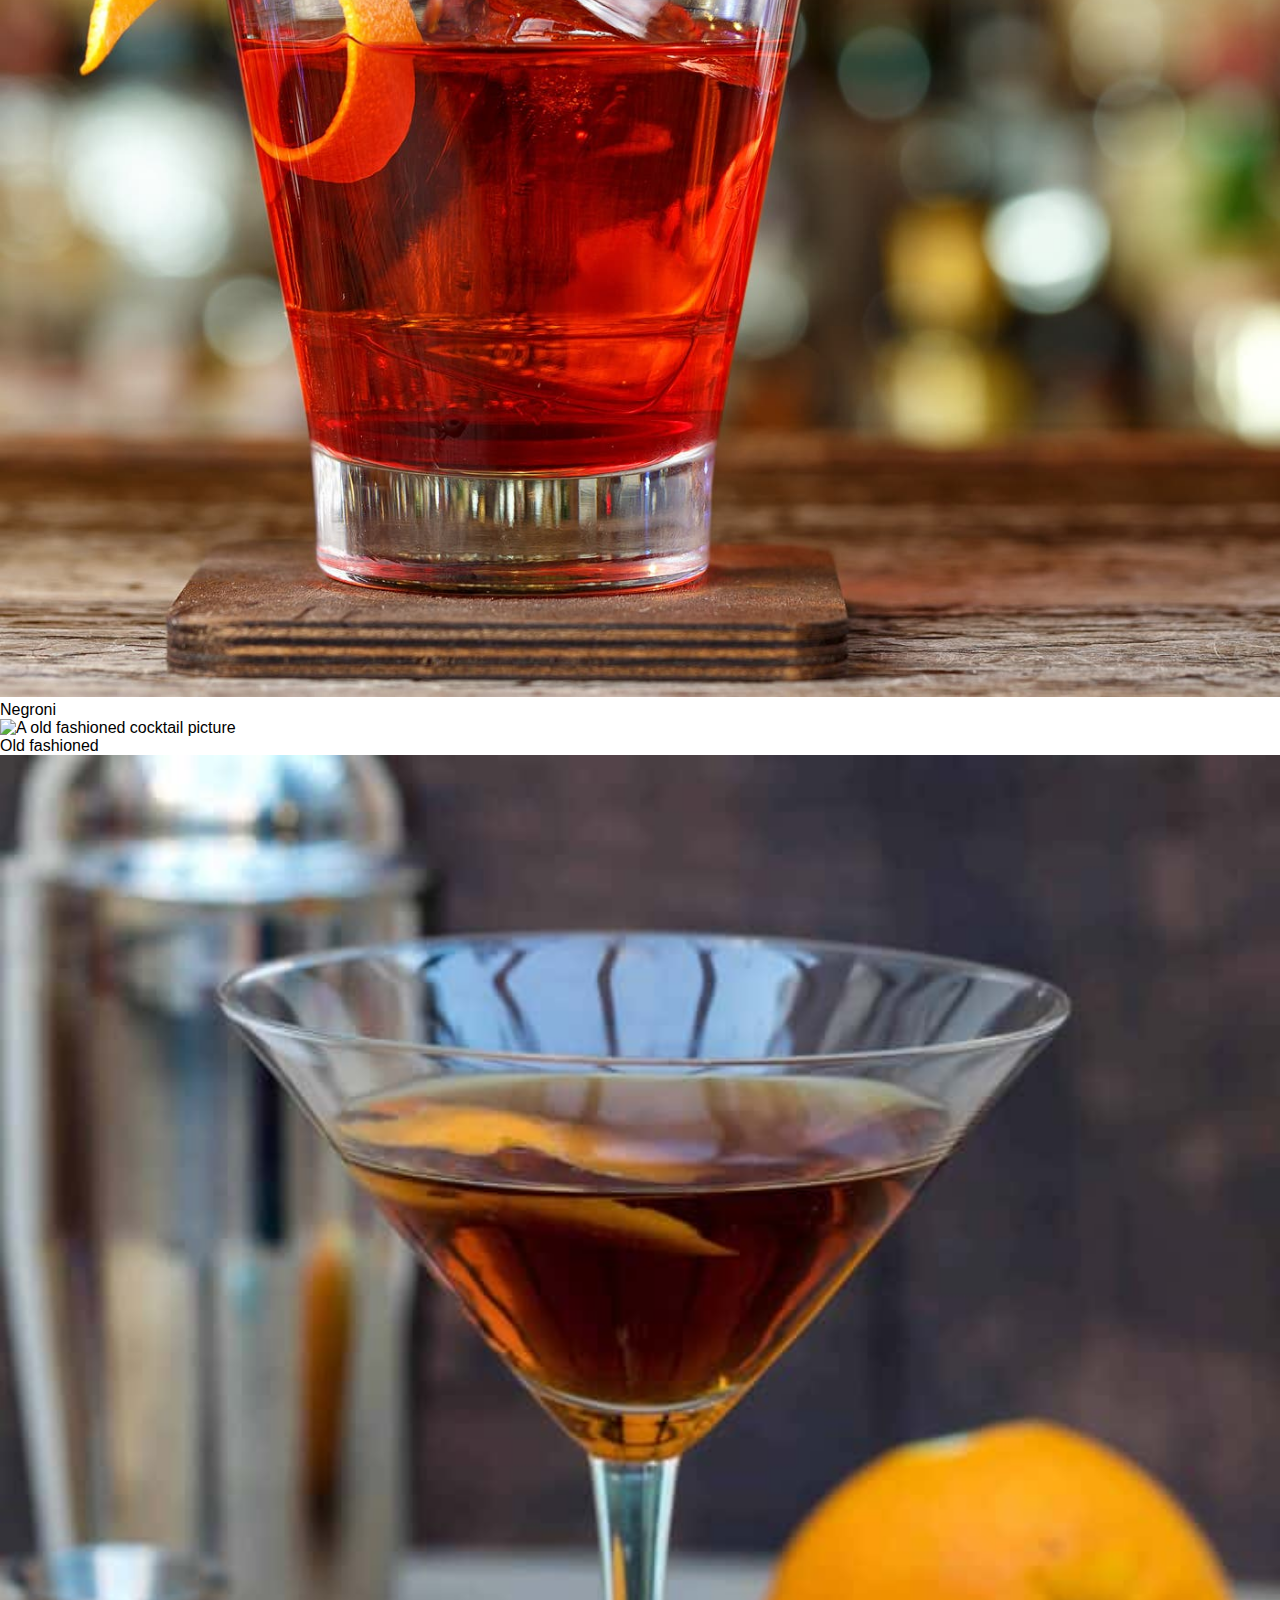
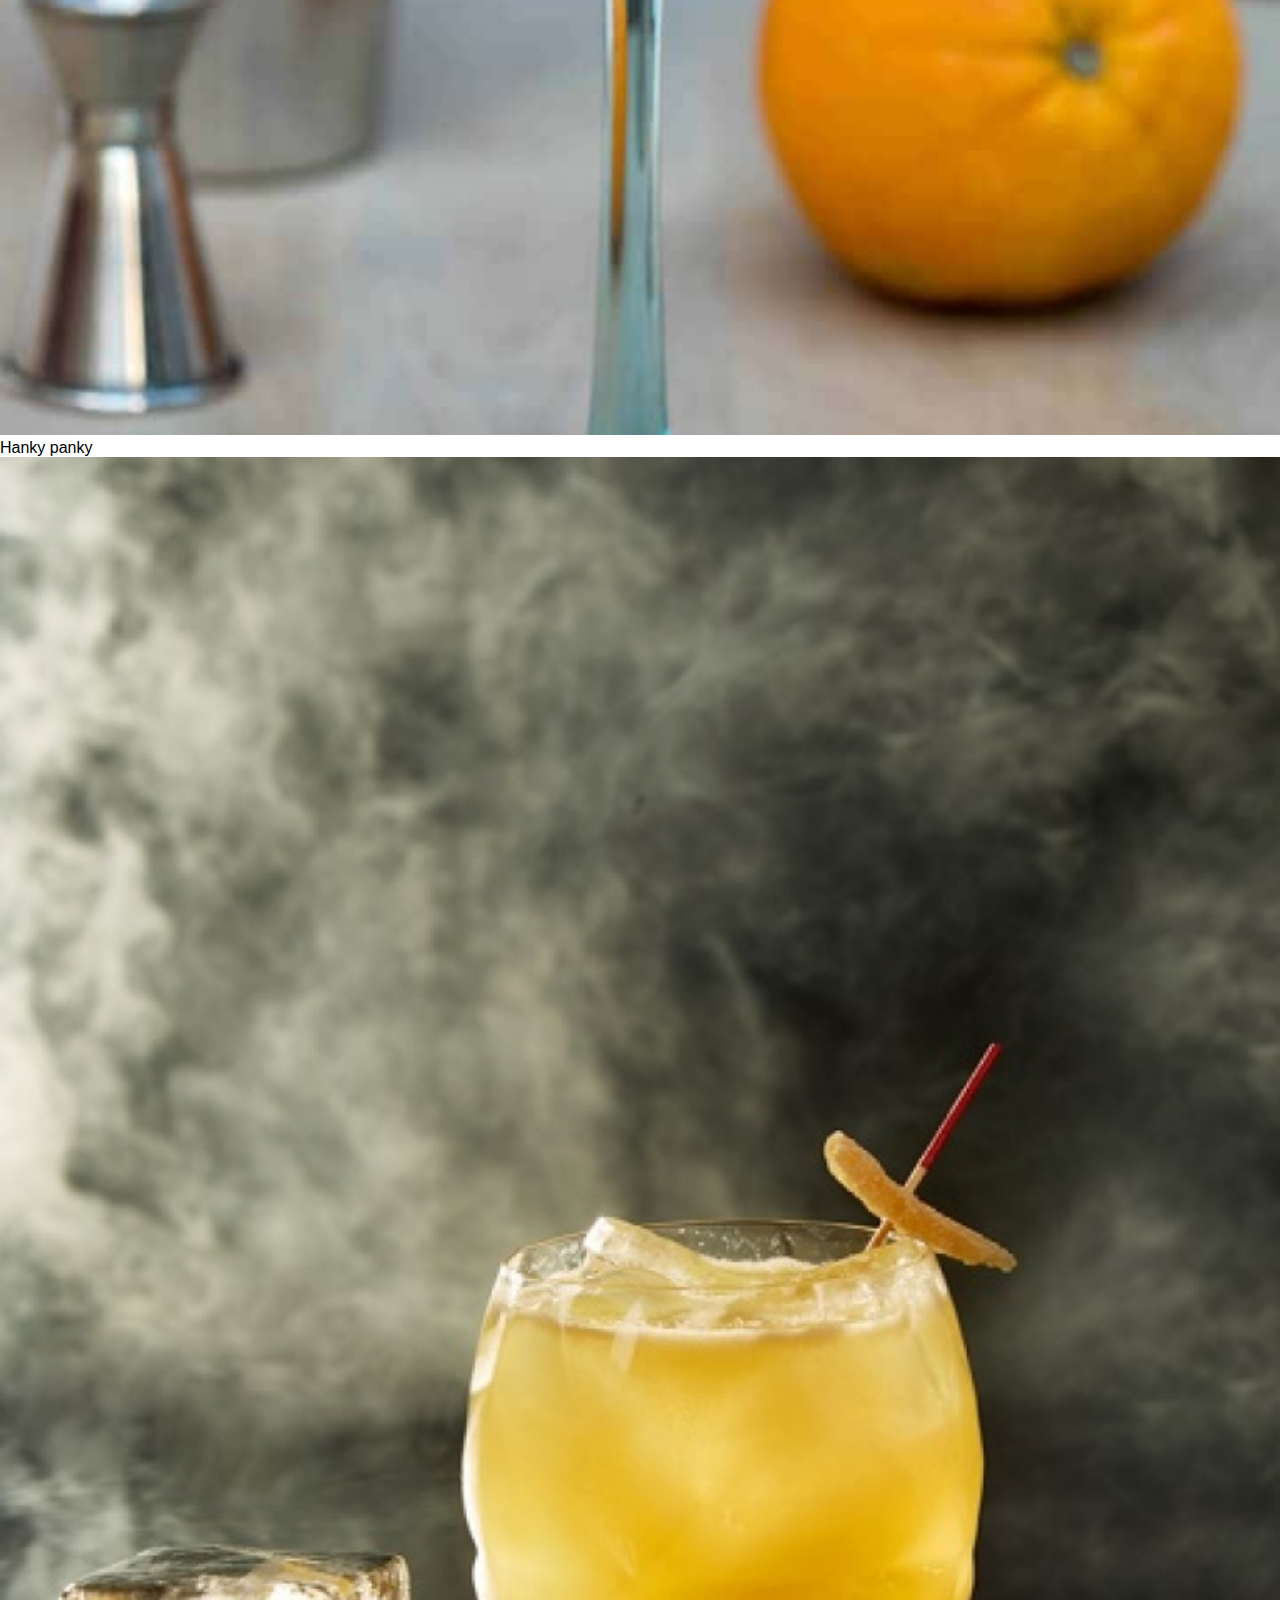
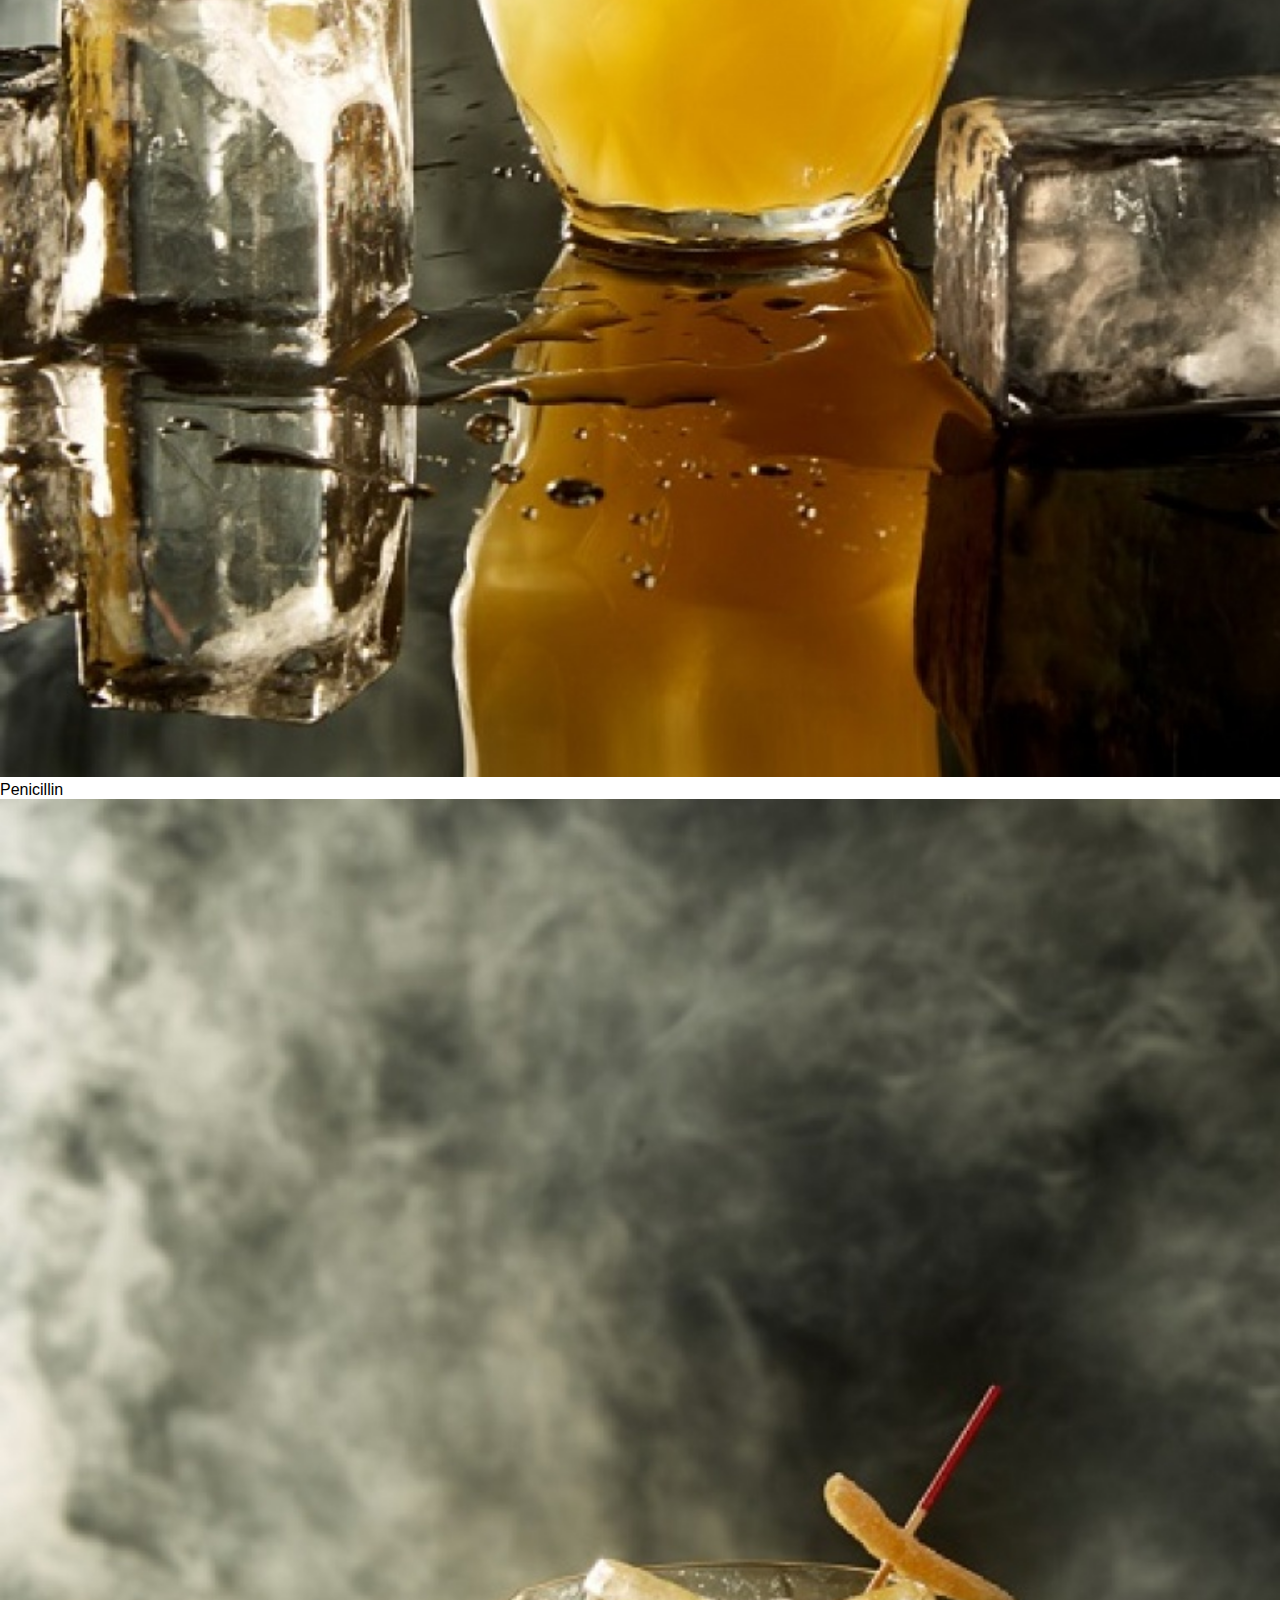
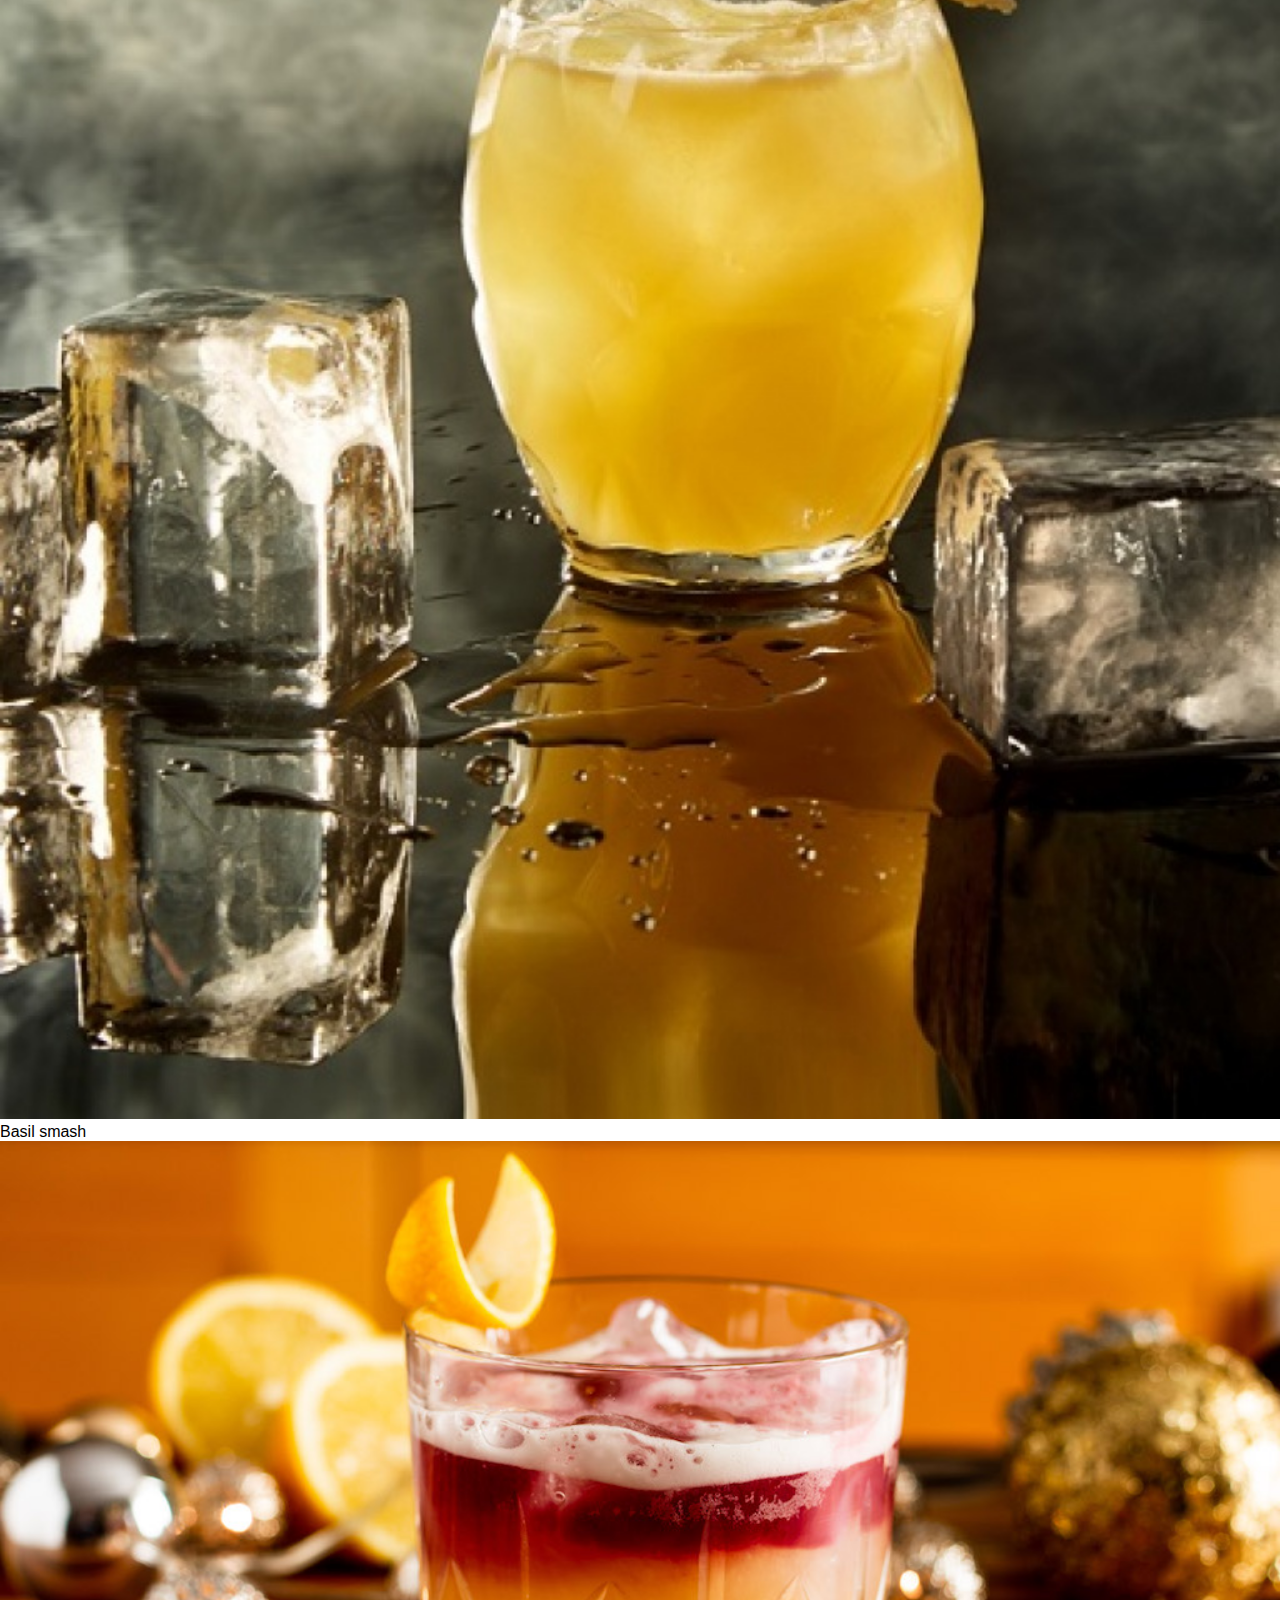
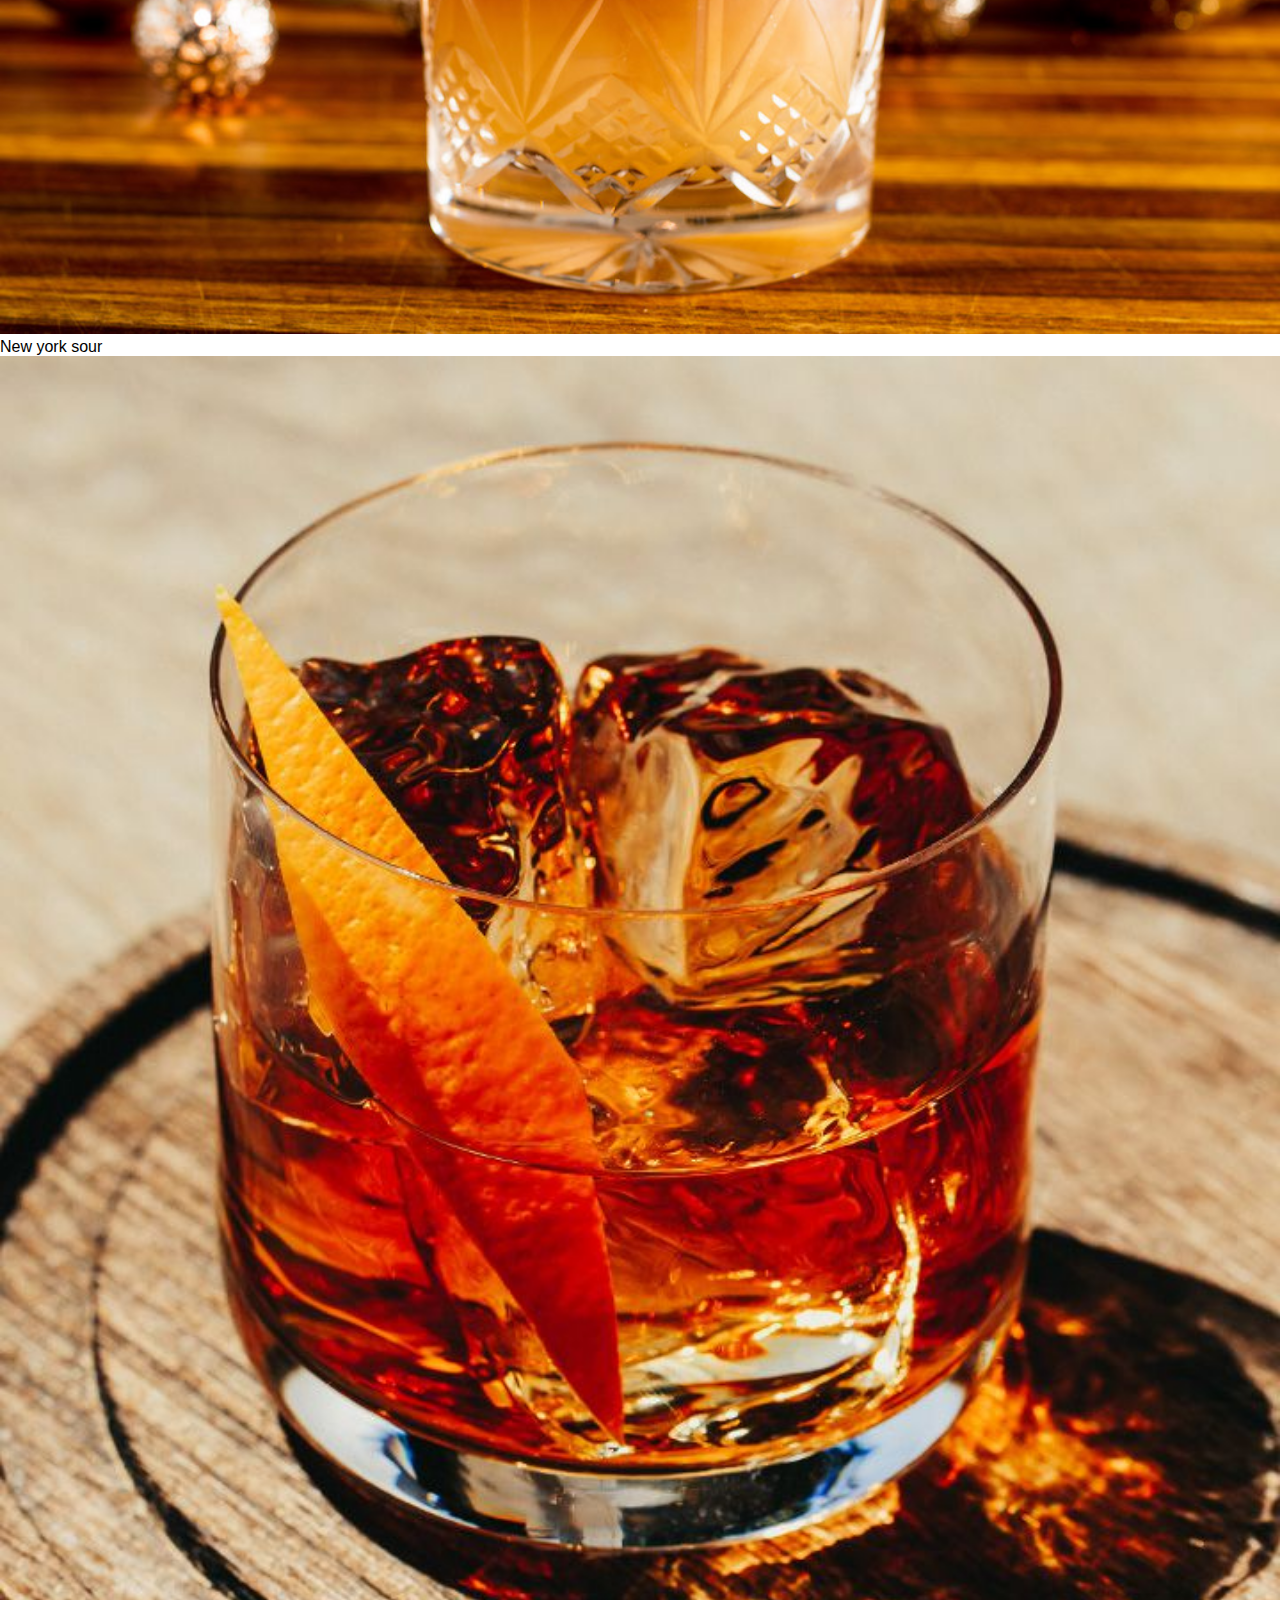
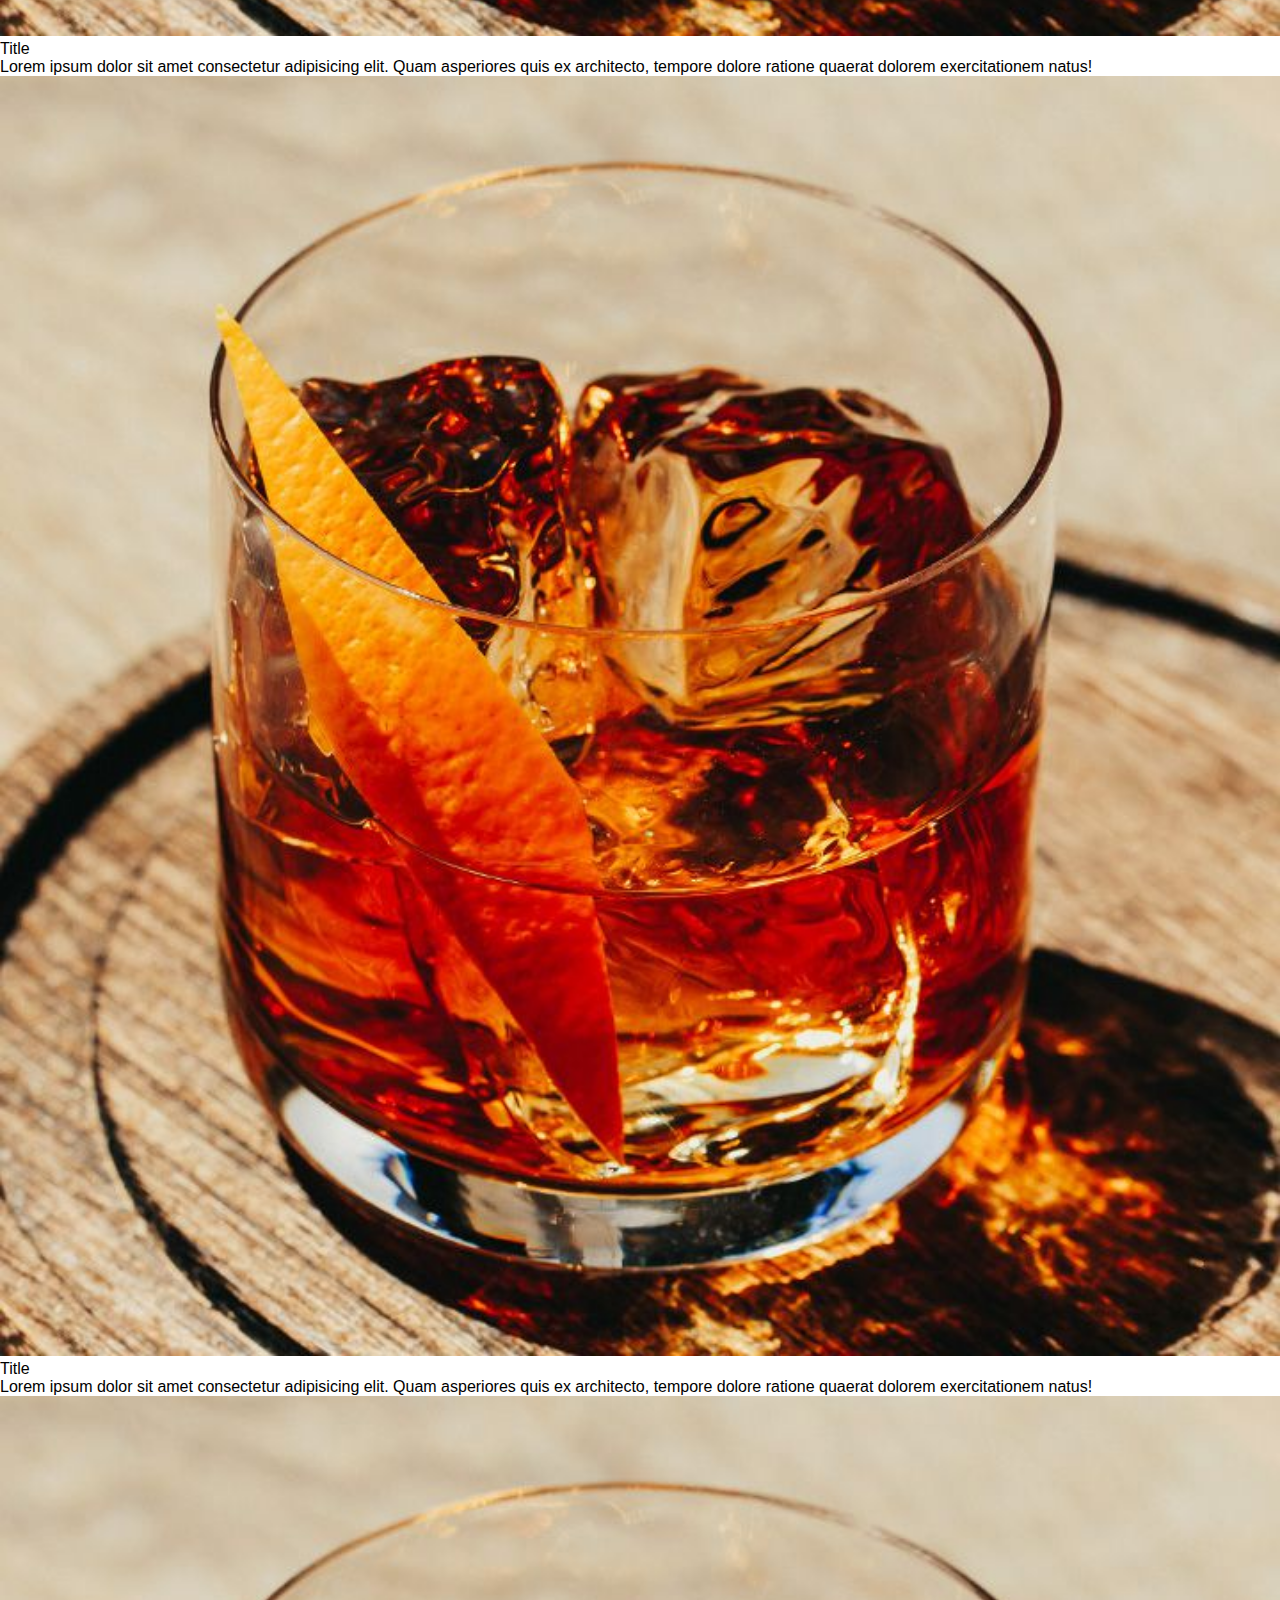
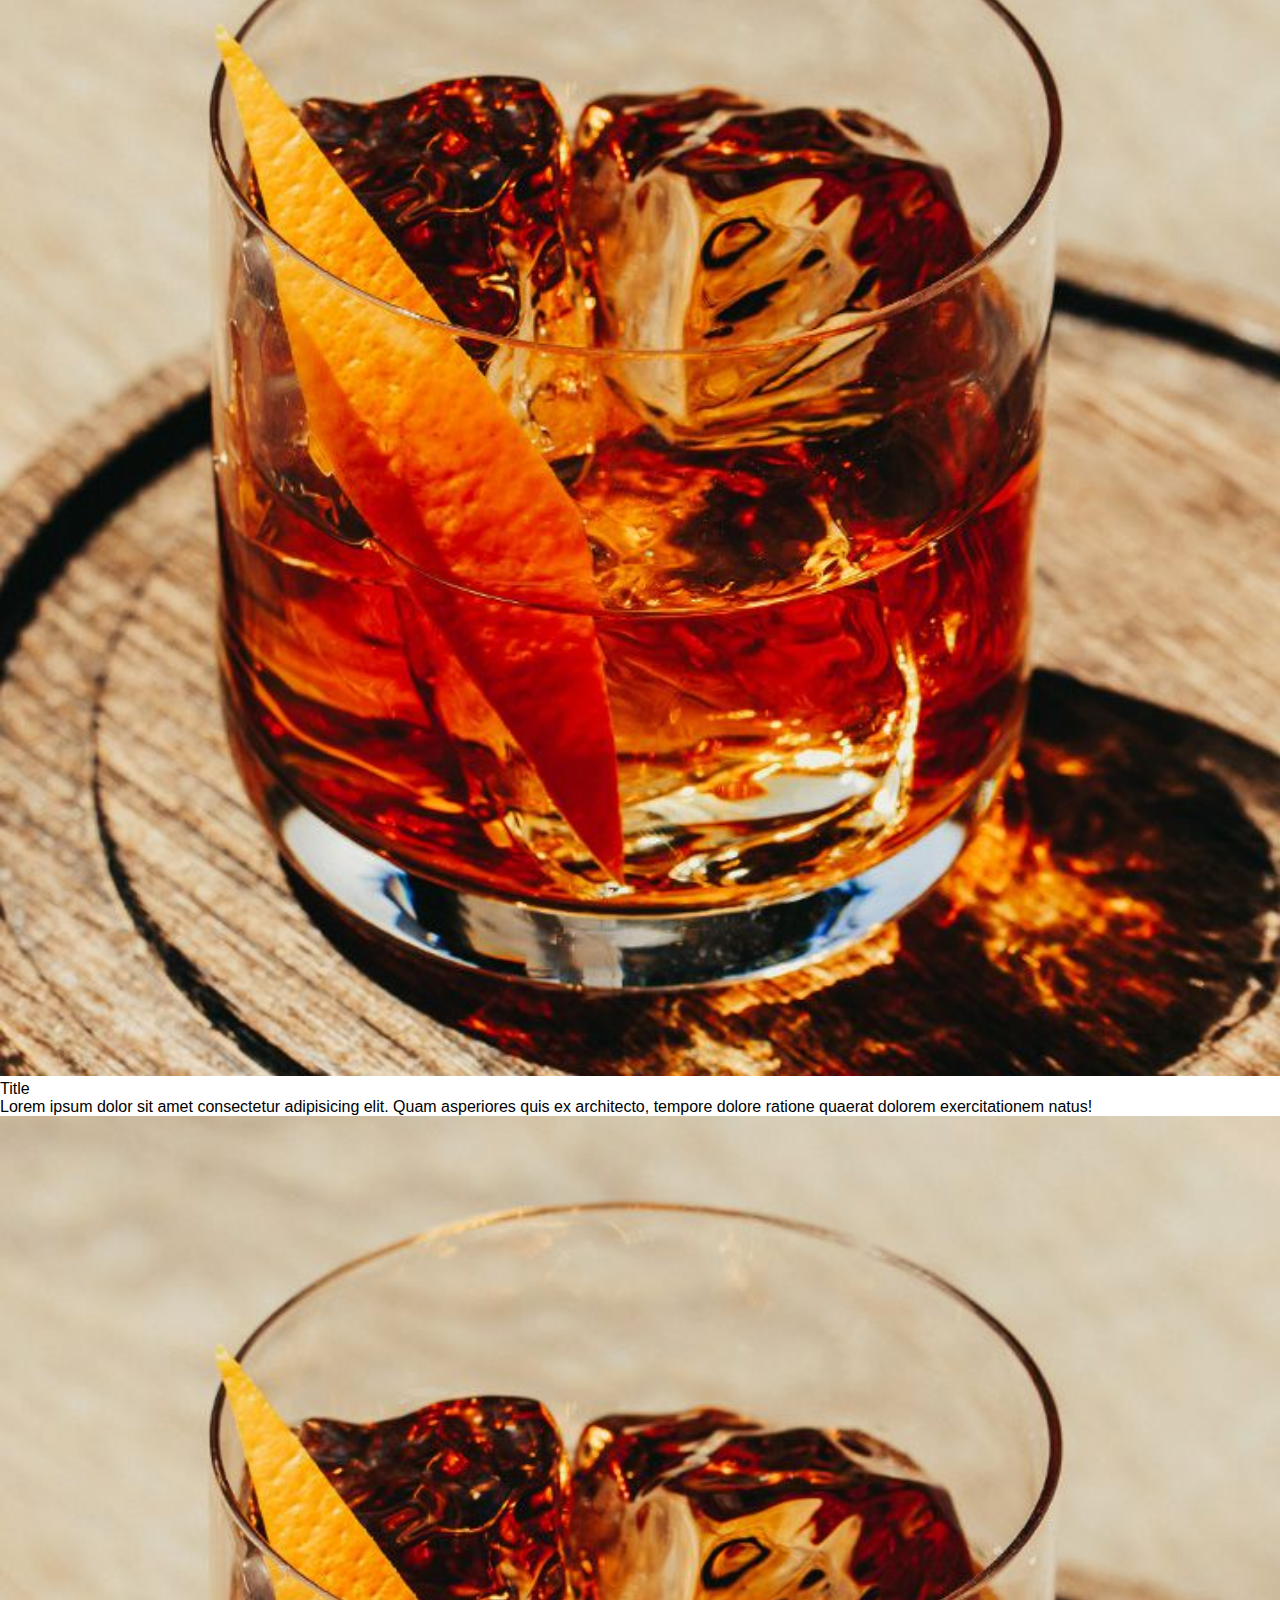
==== commit 733fc7e4: "working in the css, I'm doing the navbar area" ====
--- a/index.html
+++ b/index.html
@@ -13,21 +13,19 @@
     </header>
     <nav class="navbar">
         <div class="navbar__icon">
-            <a href="#"><i></i></a>
+            <a href="#"><img src="./style/martini.svg" alt="Cocktail glass picture"></a>
         </div>
-        <div class="navbar__search-div">
+        <div class="navbar__search-div row">
             <input type="text" placeholder="Search your drink..." class="navbar__input-text">
             <div class="button">
                 <p>Search</p>
             </div>
         </div>
-        <div class="navbar__list">
-            <ul class="navbar__ul-list">
-                <li class="li-item"><a href="./sections">Home</a></li>
-                <li class="li-item"><a href="./sections">Drinks</a></li>
-                <li class="li-item"><a href="./sections">Stories</a></li>
-            </ul>
-        </div>
+        <ul class="navbar__list">
+            <li class="li-item"><a href="#">Home</a></li>
+            <li class="li-item li-separator"><a href="#">Drinks</a></li>
+            <li class="li-item"><a href="#">Stories</a></li>
+        </ul>
     </nav>
     <main class="main-content container">
         <h2 class="main__title">Our Cockatail Dedicated Page</h2>
--- a/style/style.css
+++ b/style/style.css
@@ -1,6 +1,10 @@
 *, *::after, *::before {
     margin:0;
     padding: 0;
+}
+
+body {
+    box-sizing: border-box;
 }
 
 *:root {
@@ -8,7 +12,8 @@
     --light-grey: #EBD5D5;
     --grey: #707070;
     --almost-black: #343434;
-    --dark-blue: #09092B;
+    --very-dark-blue: #09092B;
+    --dark-blue: #05084A;
     --dark-red: #AF3C3C;
 }
 
@@ -20,9 +25,25 @@
     width: 100%;
 }
 
+.row {
+    display: flex;
+}
+
+.button {
+    padding: .45em .5em;
+    background: var(--light-grey);
+    cursor: pointer;
+    transition: opacity .3s;
+}
+
+.button:hover {
+    opacity: .7;
+}
+
 .hero {
     height: 60vh;
-    background: url('./Foto-hero.jpg') no-repeat 0 0 var(--dark-blue);
+    background: url('./Foto-hero.jpg') no-repeat 0 -10rem var(--very-dark-blue);
+    background-size: 1920px;
     display: flex;
     justify-content: center;
     align-items: center;
@@ -34,4 +55,80 @@
     font-size: 2.5rem;
 }
 
-.navbar+.navbar {
+    display: flex;
+    padding: 1.5em 1em;
+    background-color: var(--very-dark-blue);
+    justify-content: space-between;
+}
+
+.navbar__icon{
+    width: 3rem;   
+}
+
+.navbar__search-div {
+    align-items: center;
+    font-size: 1.4rem;
+    font-weight: 700;
+    border: 1px solid var(--grey);
+    align-self: center;
+}
+
+.navbar__input-text {
+    padding: .8em .5em;
+    font-size: .9rem;
+    font-weight: 800;
+    background: var(--dark-blue);
+    color: var(--veryLight-grey);
+    outline: none;
+}
+
+.navbar__input-text::placeholder {
+    color: var(--grey);
+    font-size: .9rem;
+    font-weight: 800;
+}
+
+.navbar__list {
+    display: flex;
+    justify-content:space-between;
+    align-items: center;
+    width: 20rem;
+}
+
+.li-item {
+    list-style:none;
+    font-weight: 700;
+    font-size: 1.4rem;
+}
+
+.li-item a{
+    color: var(--veryLight-grey);
+    text-decoration: none;
+}
+
+.li-separator {
+    position: relative;
+}
+
+.li-separator::after {
+    content:'|';
+    position:absolute;
+    top: -1.9rem;
+    left: -2.3rem;
+    color: var(--veryLight-grey);
+    font-family: serif;
+    font-size: 4rem;
+    font-weight: 100;
+}
+
+.li-separator::before {
+    content:'|';
+    position:absolute;
+    top: -1.9rem;
+    right: -2.3rem;
+    color: var(--veryLight-grey);
+    font-family: serif;
+    font-size: 4rem;
+    font-weight: 100;
+}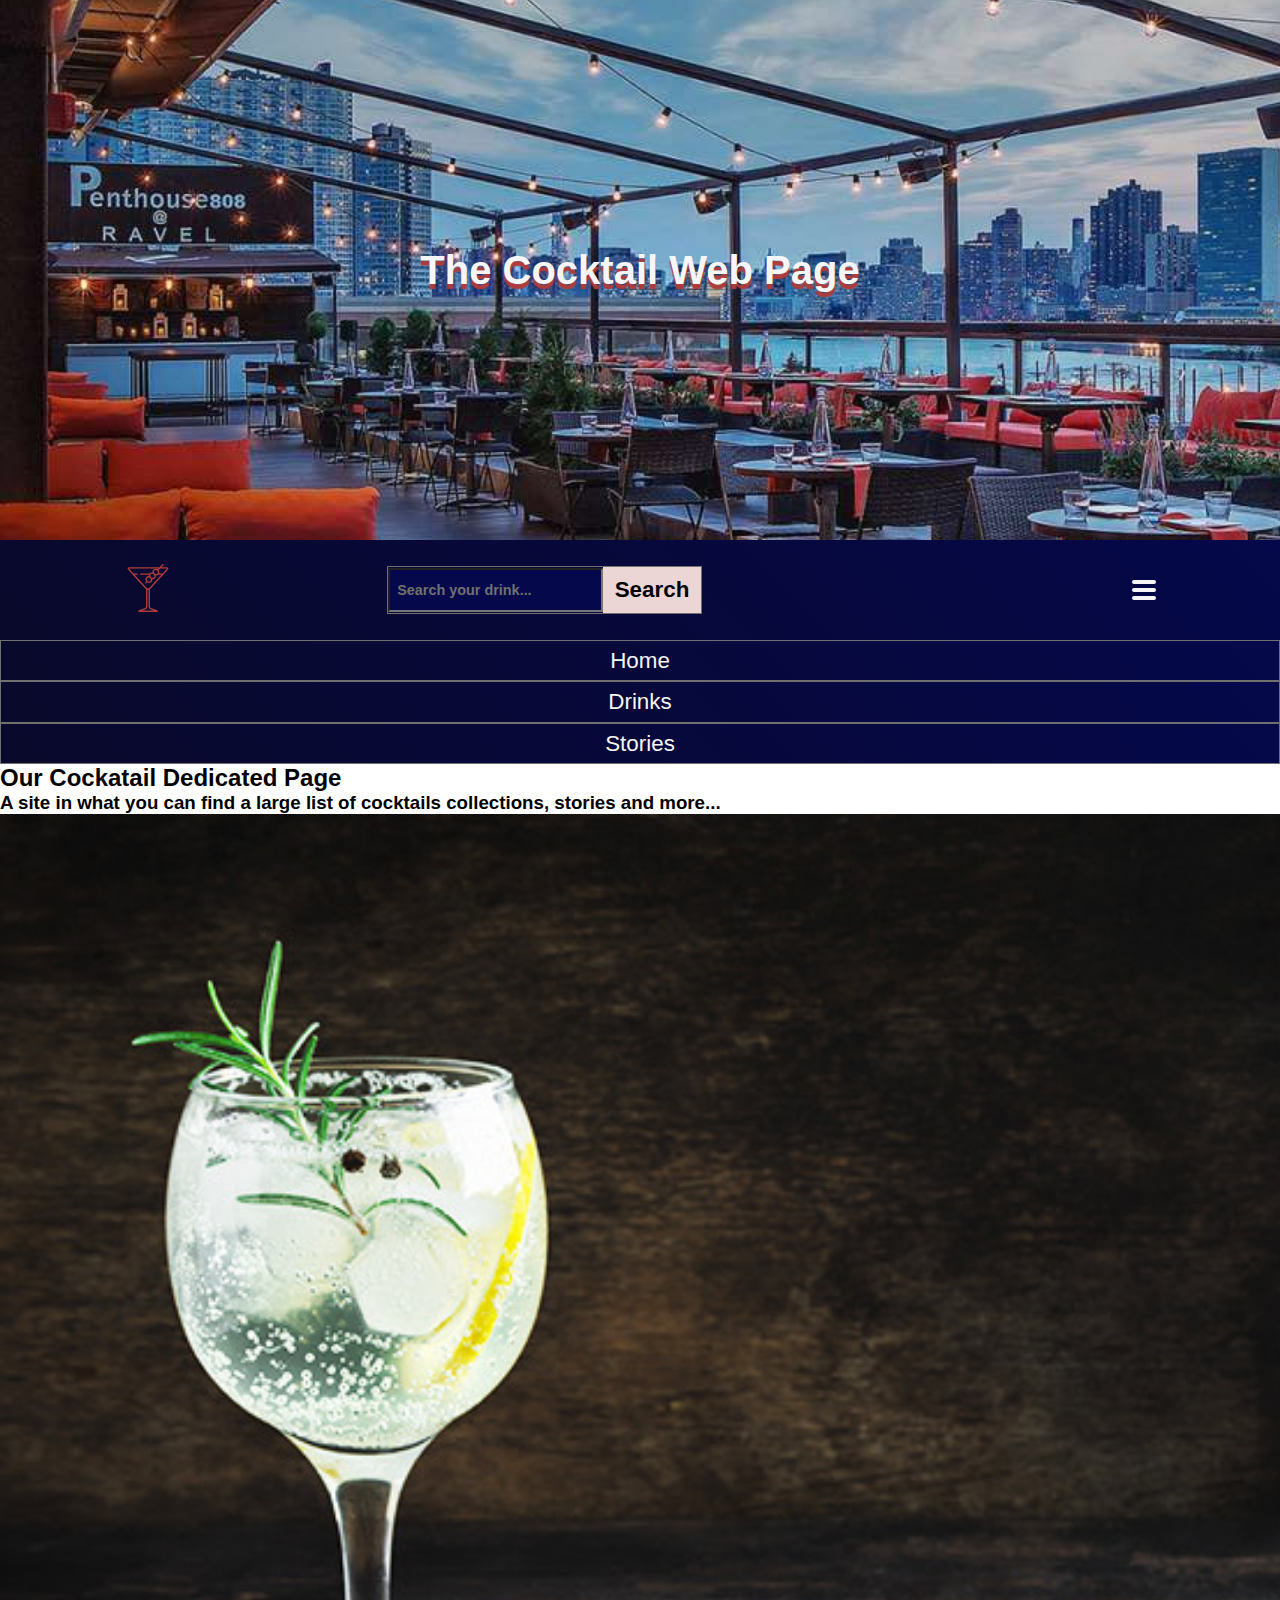
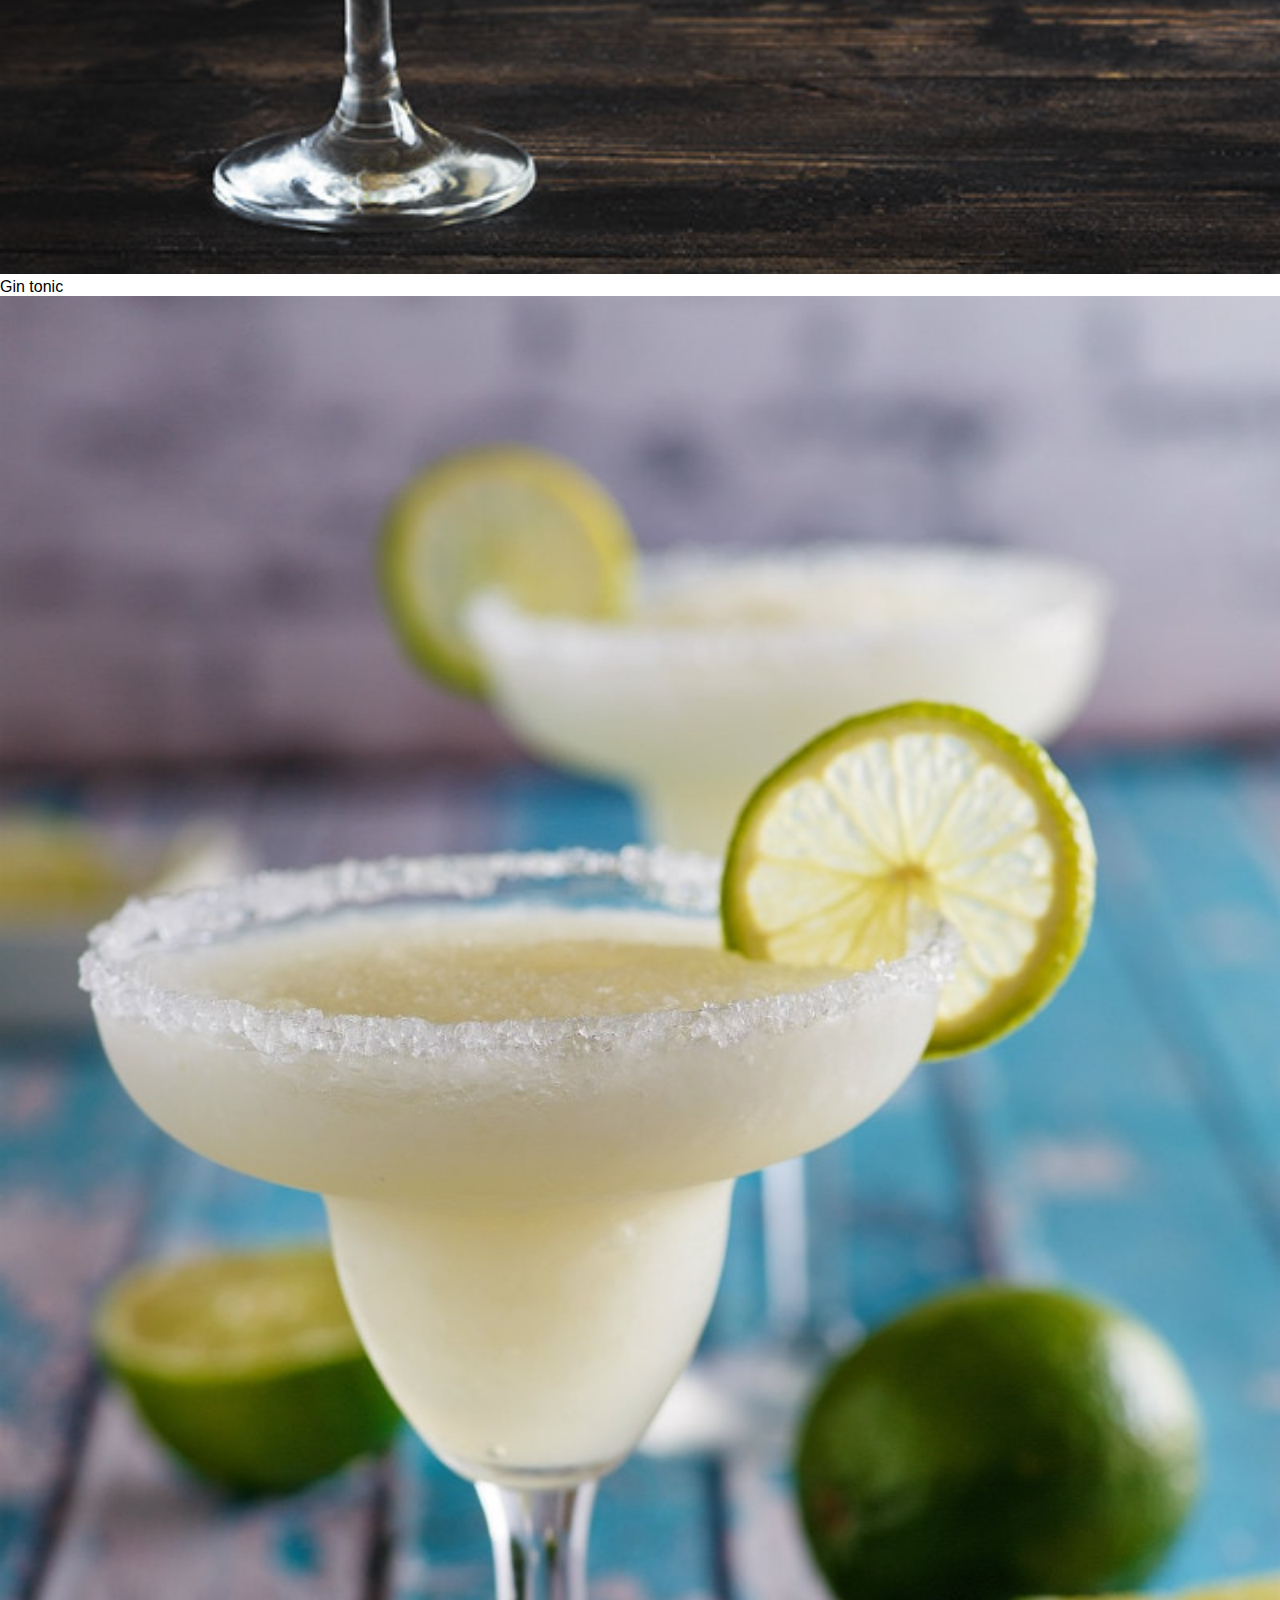
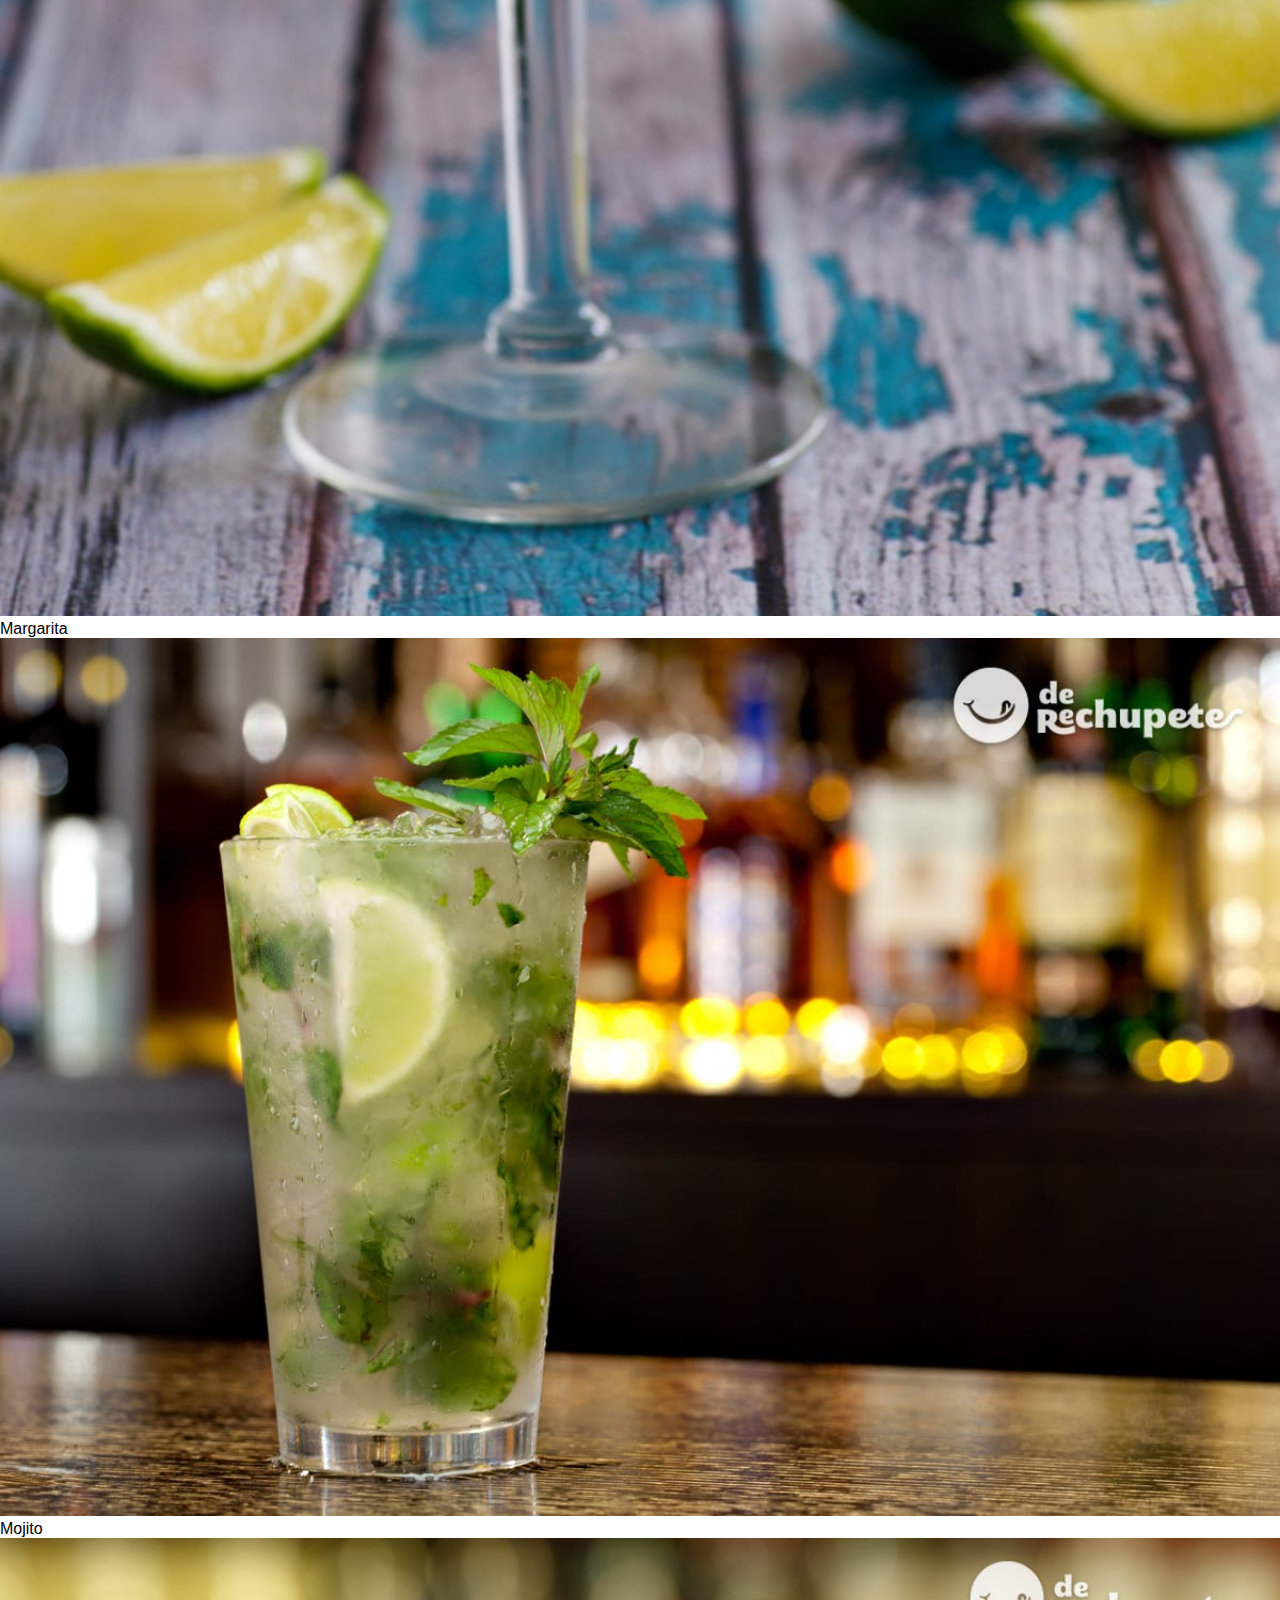
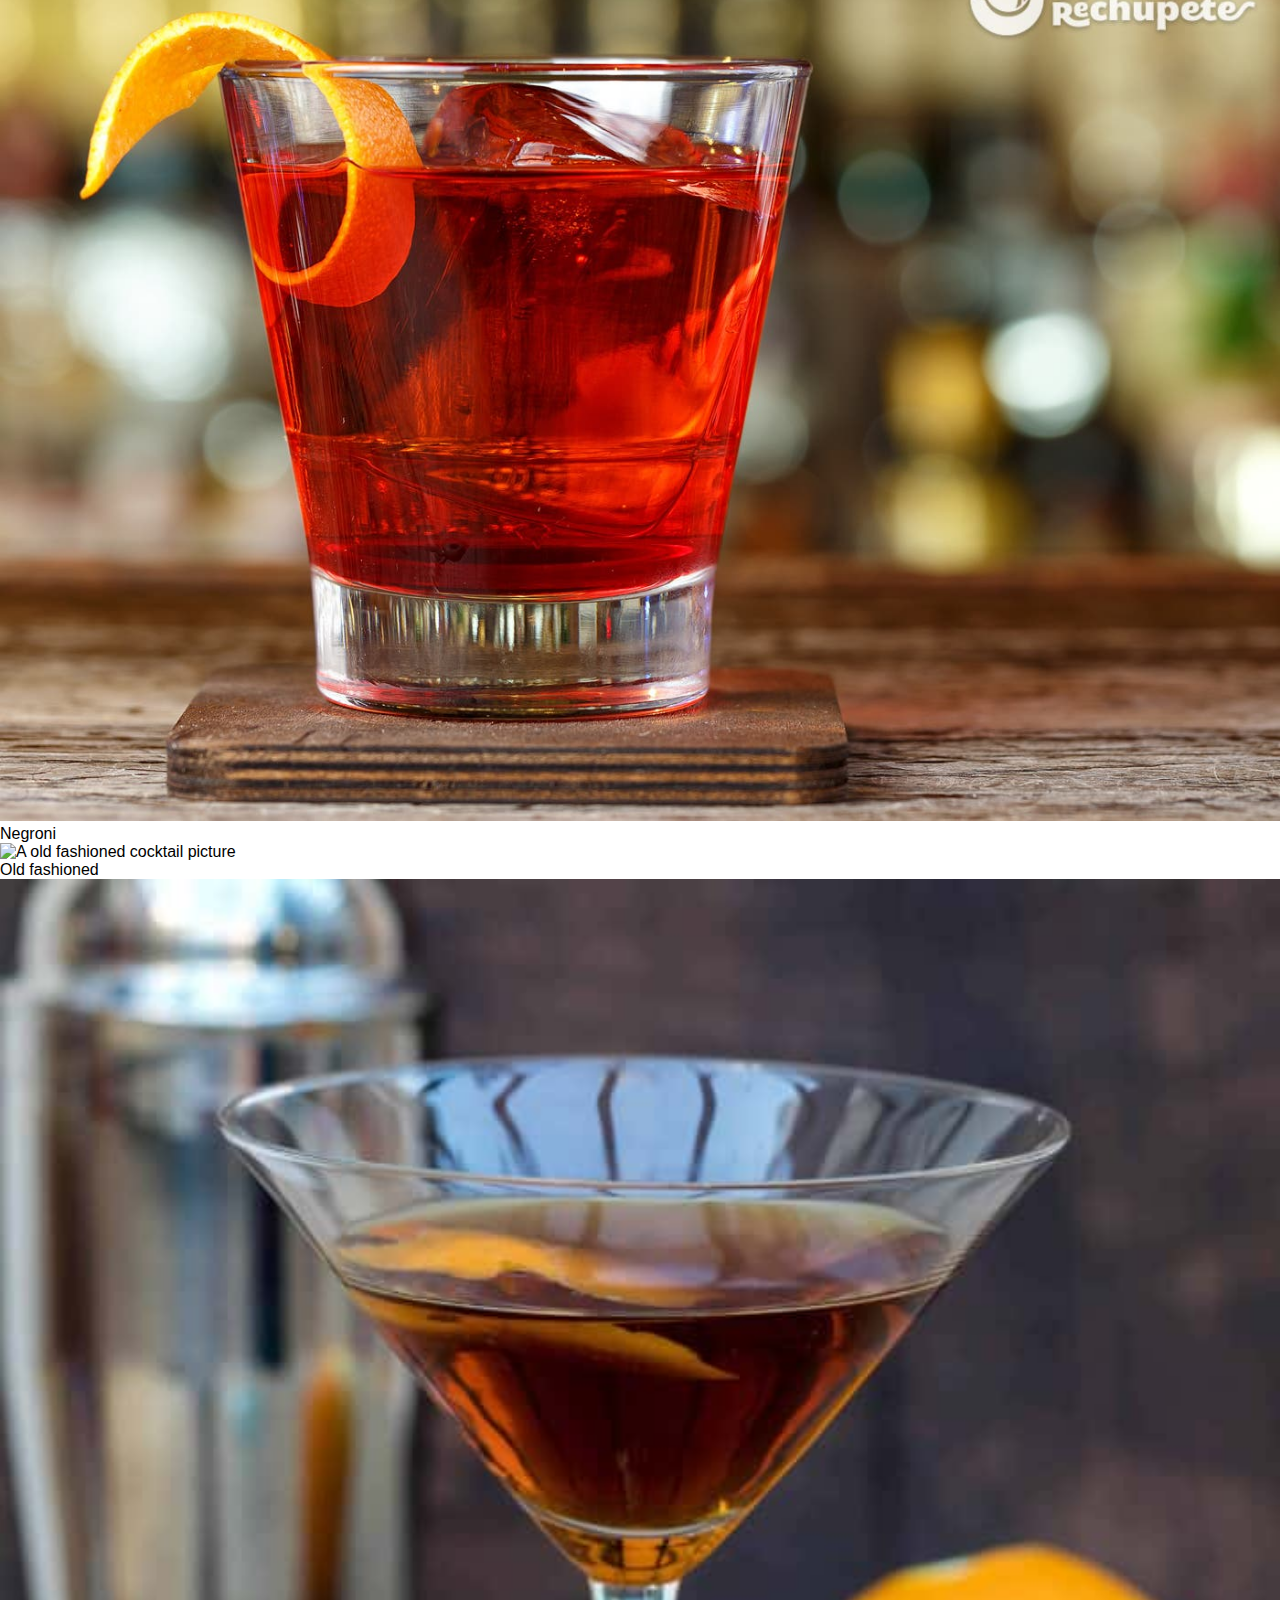
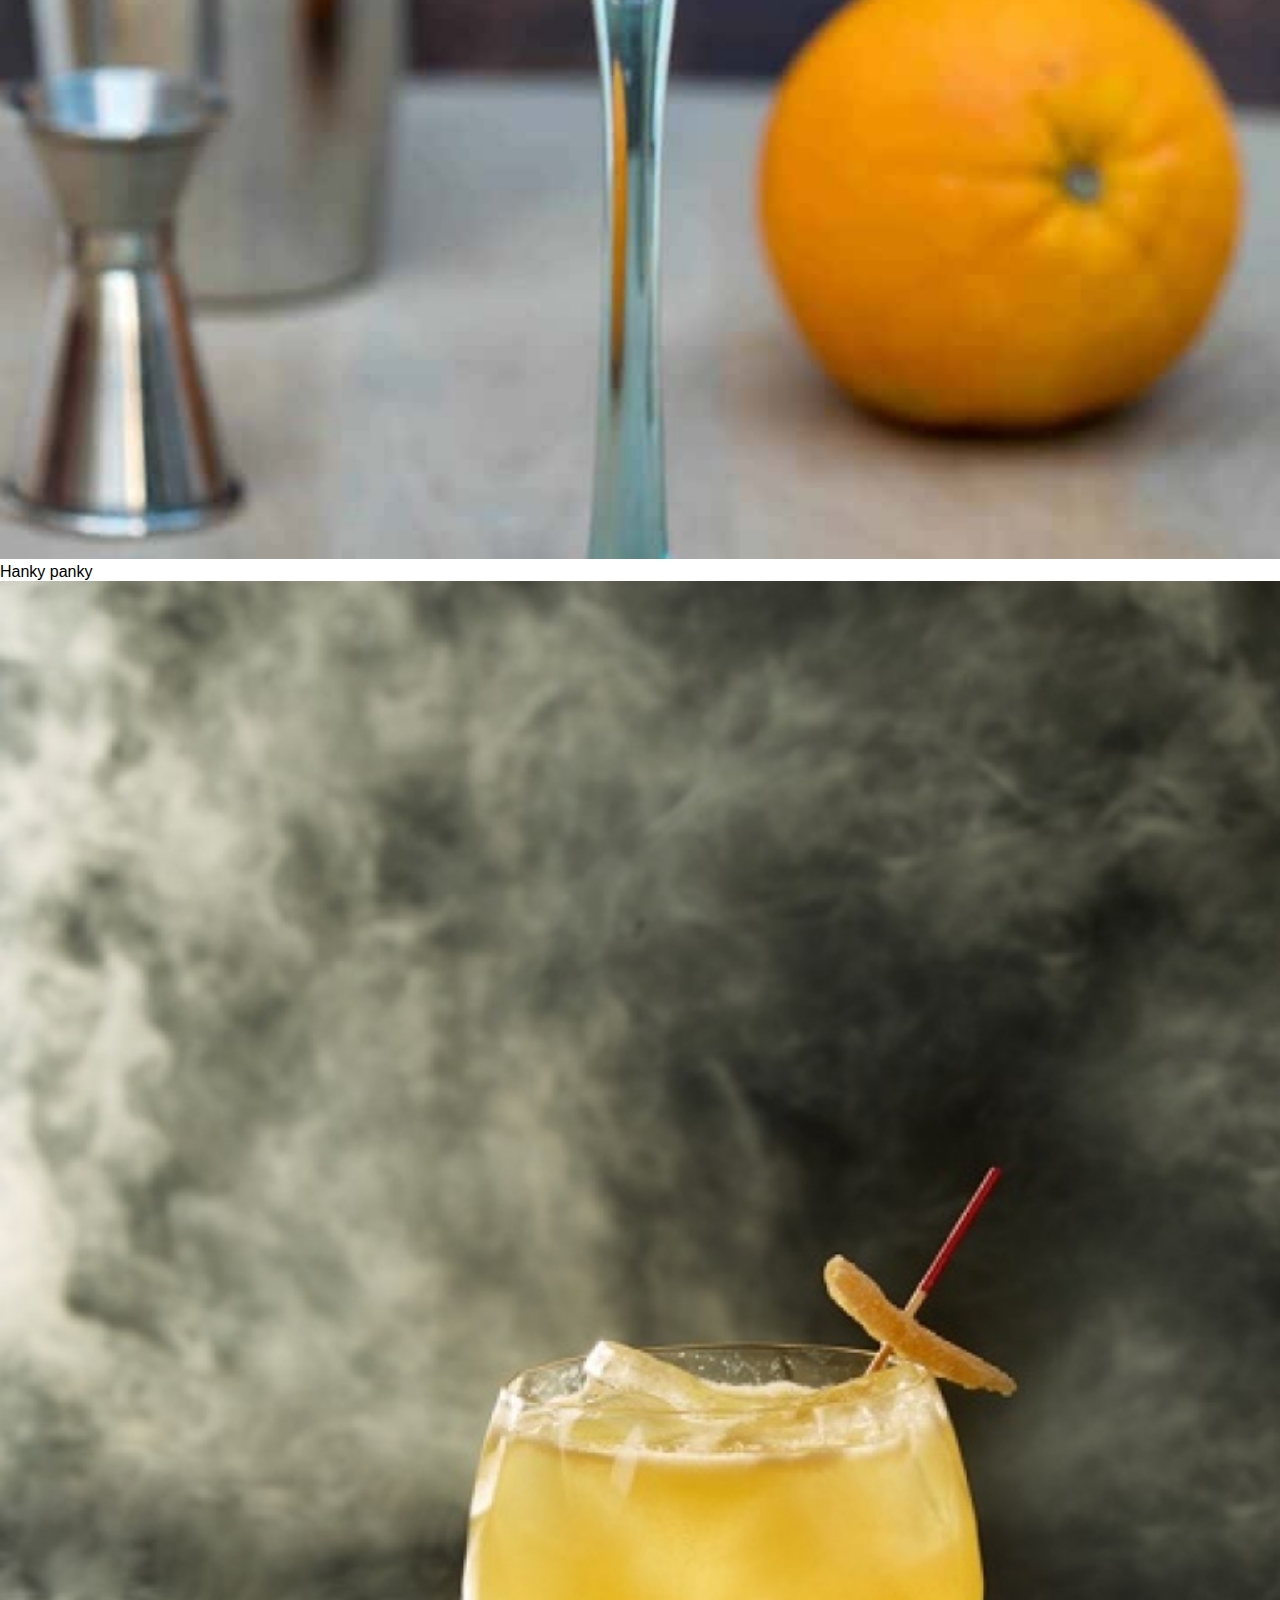
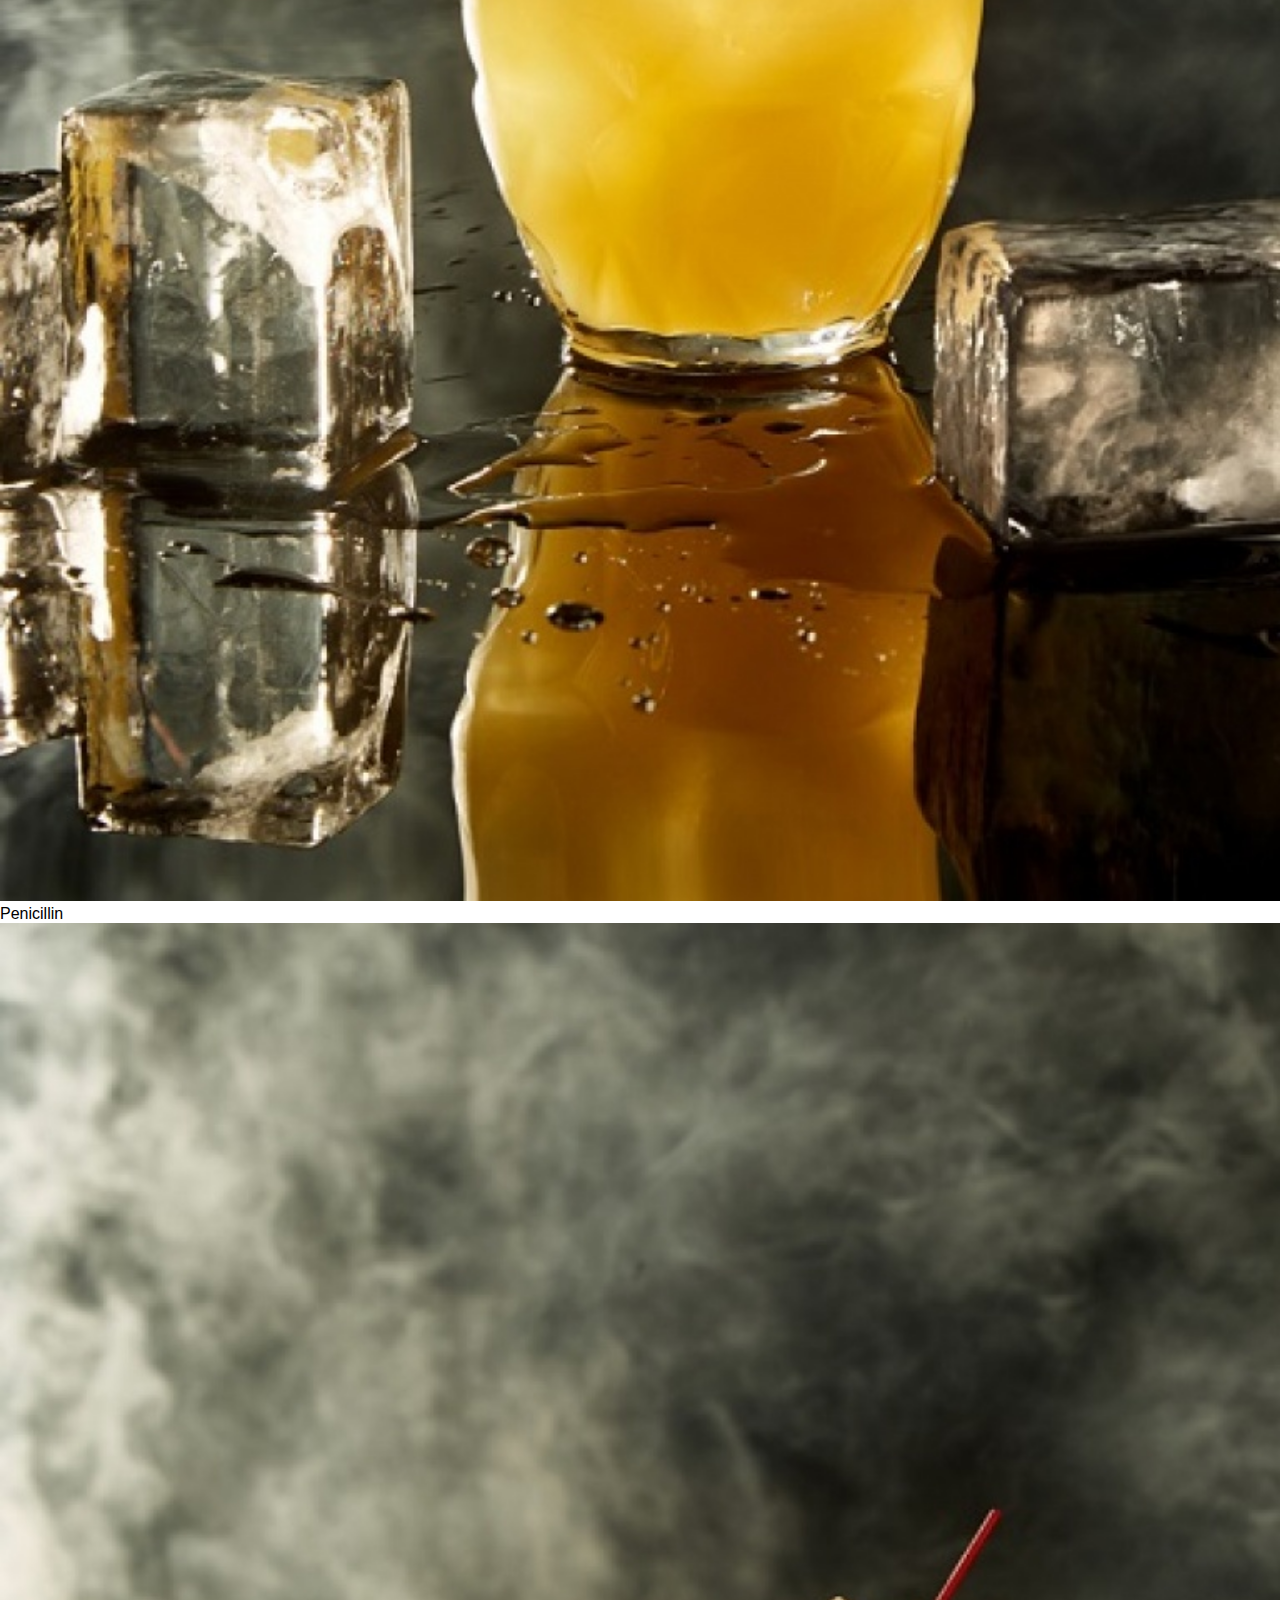
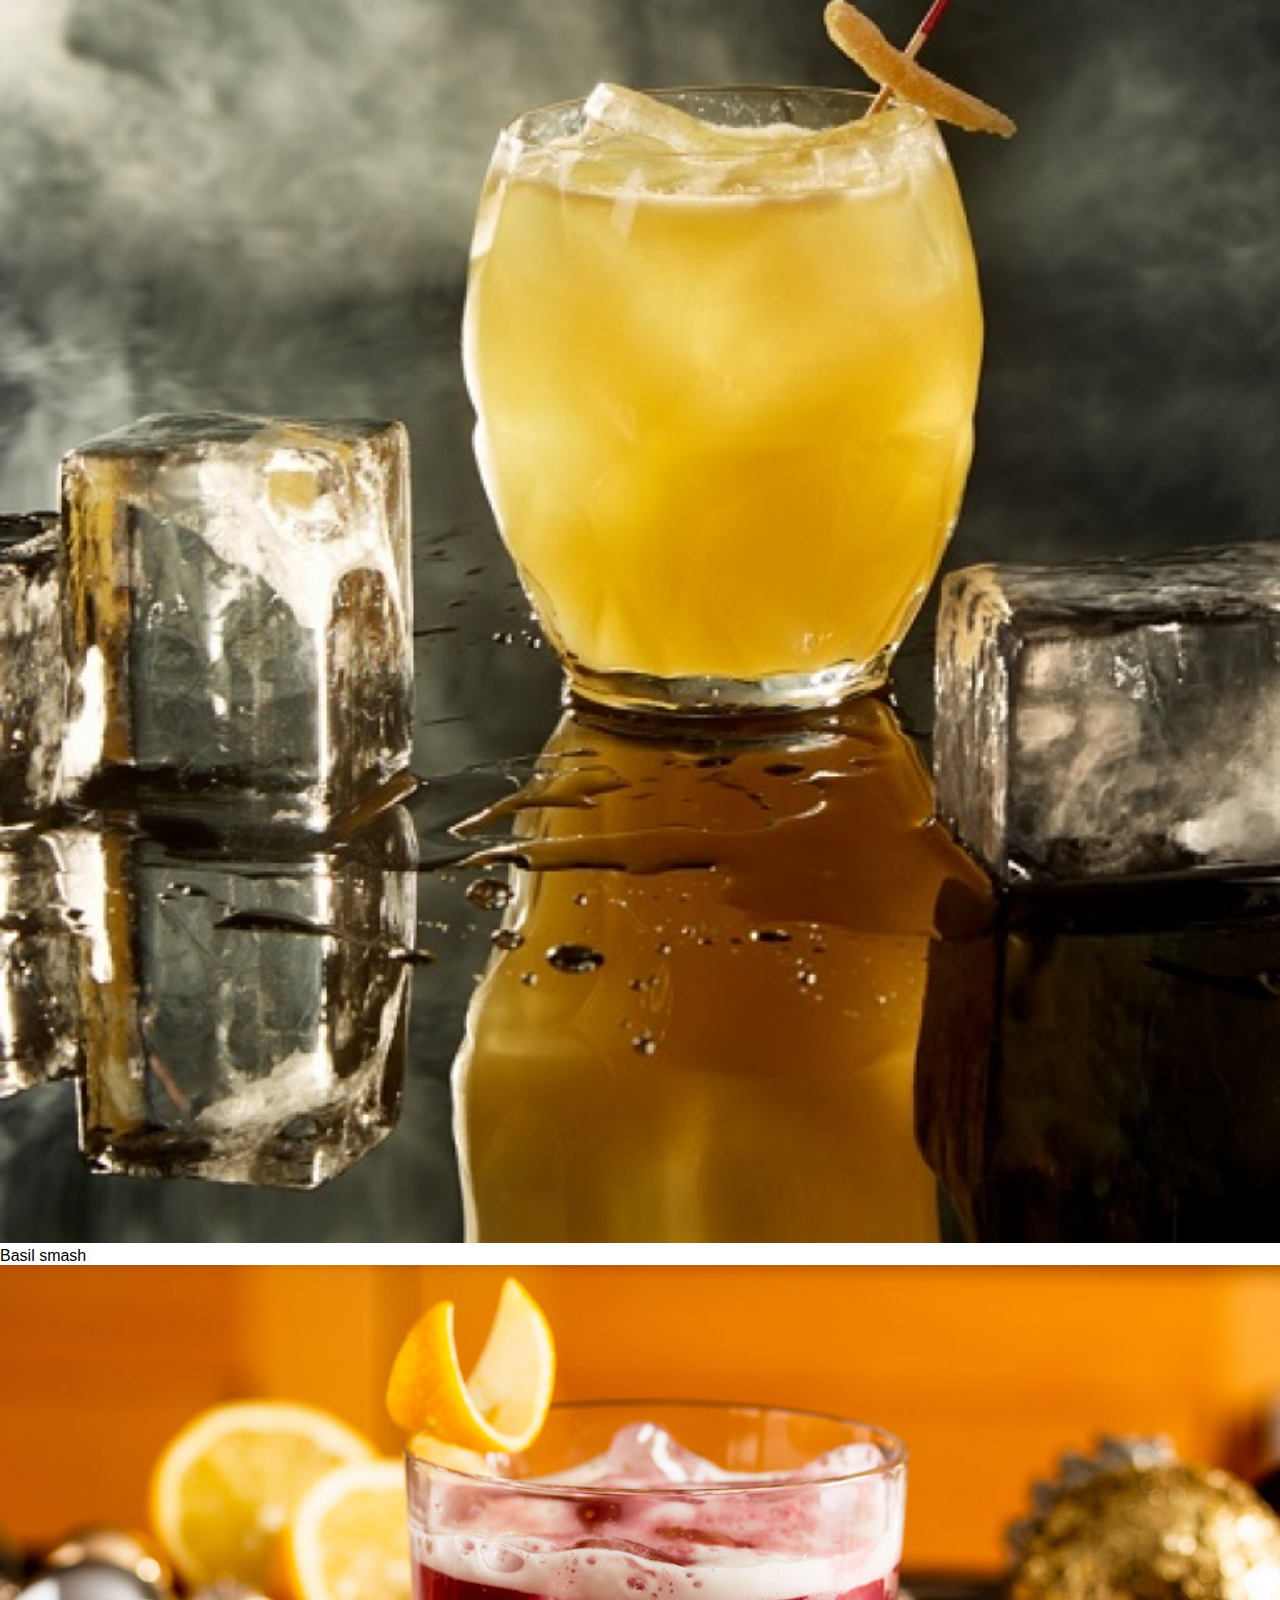
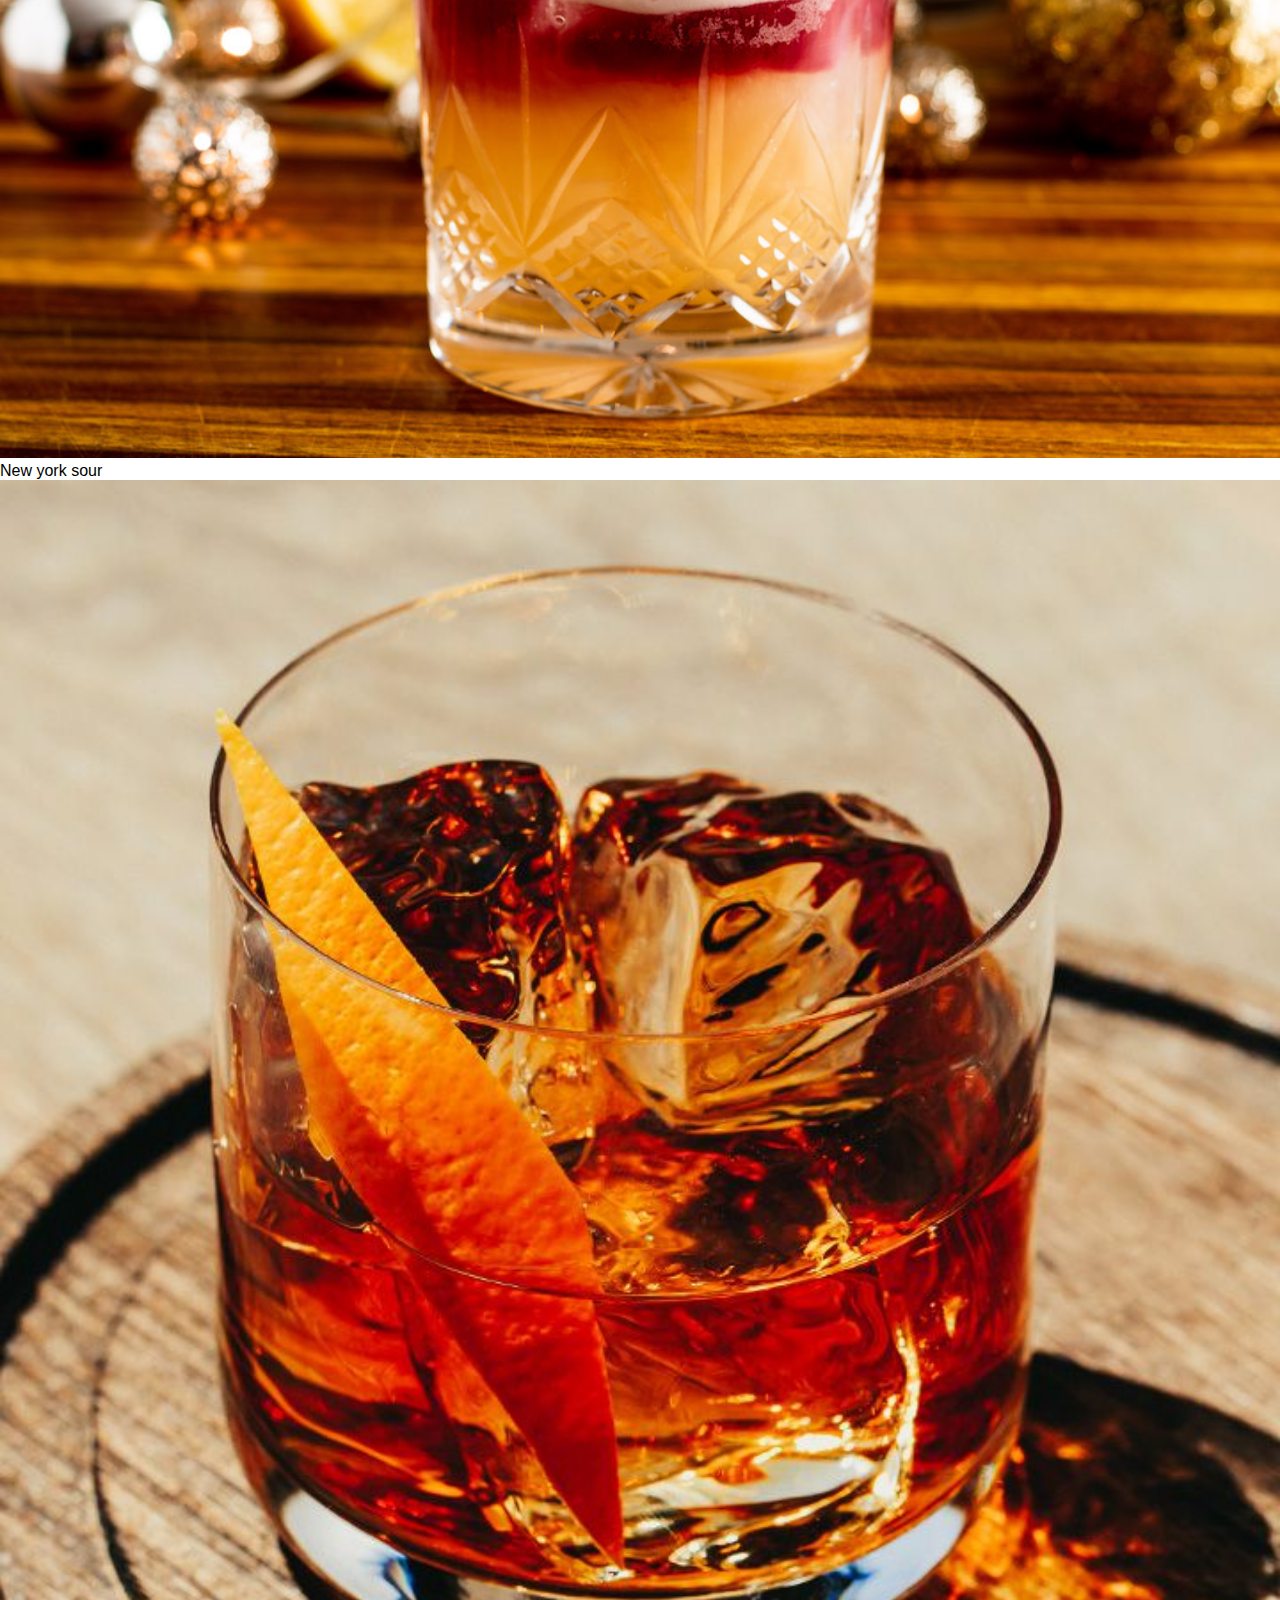
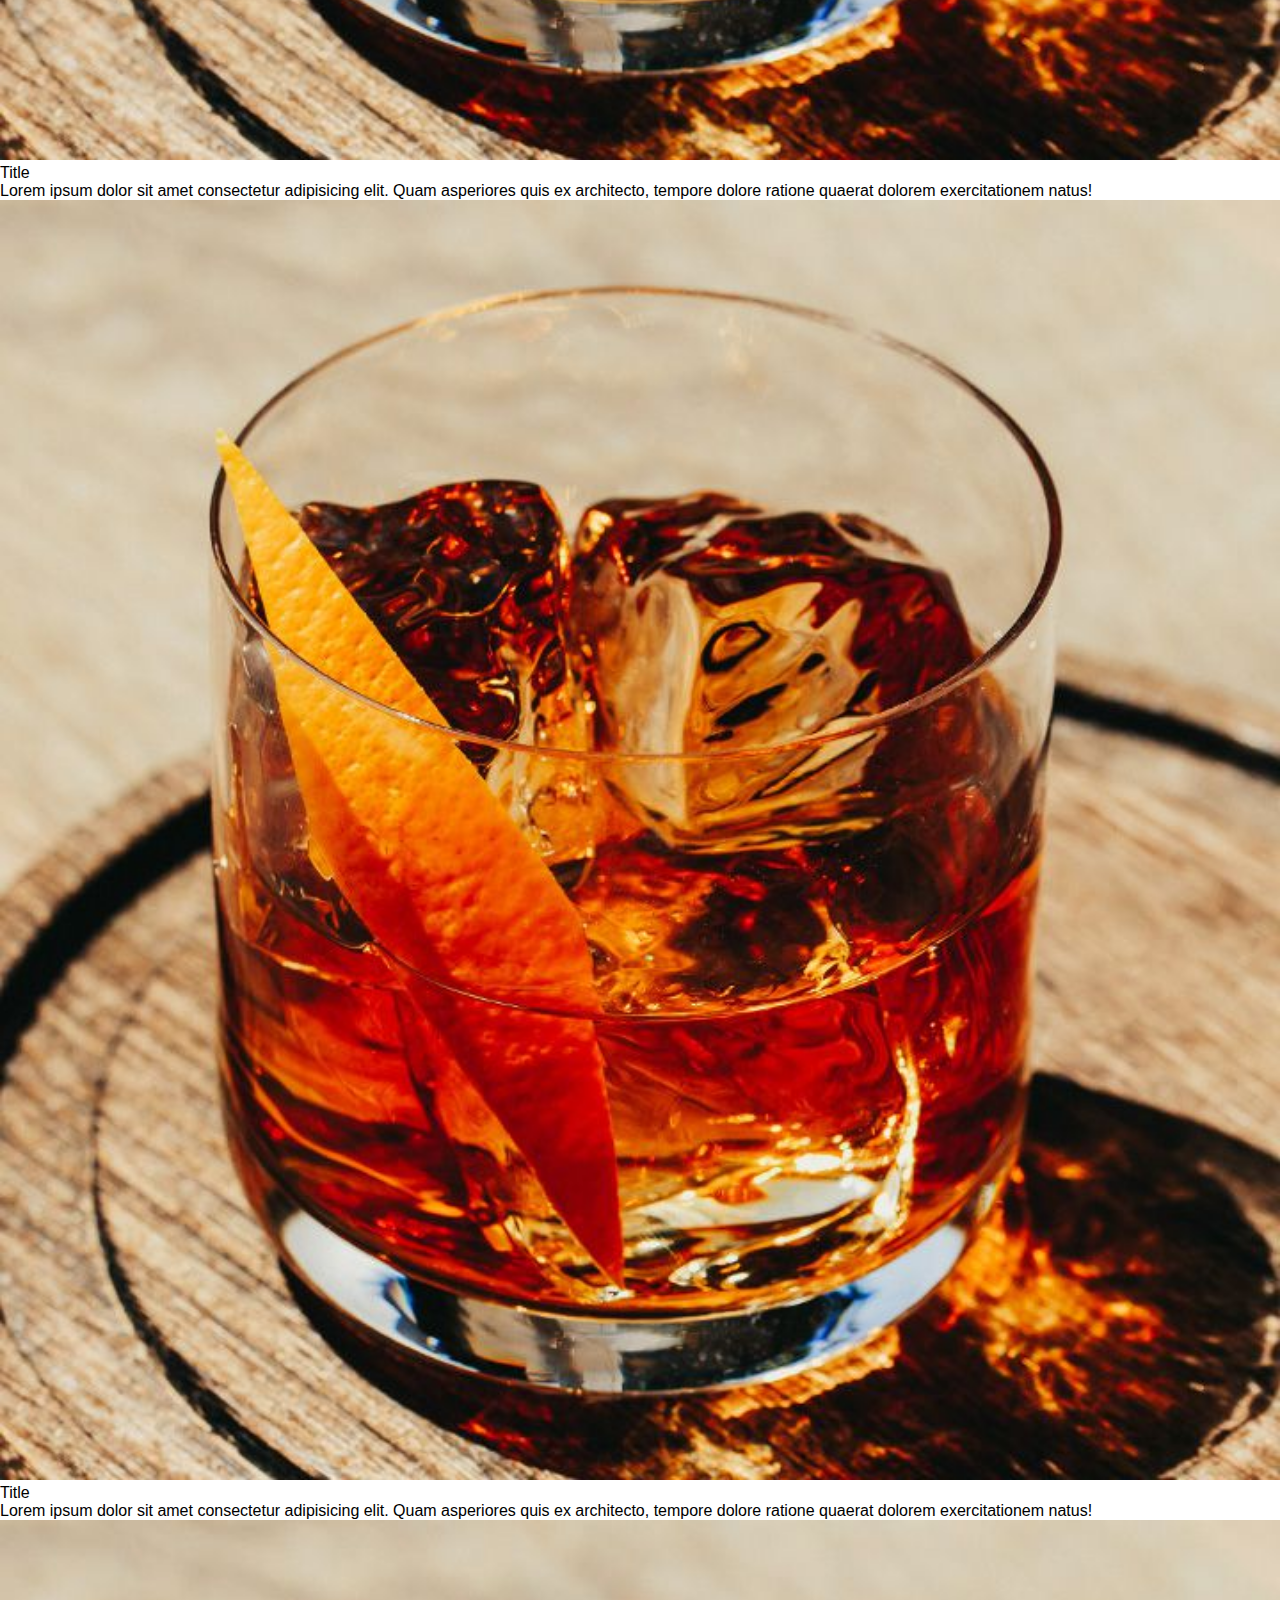
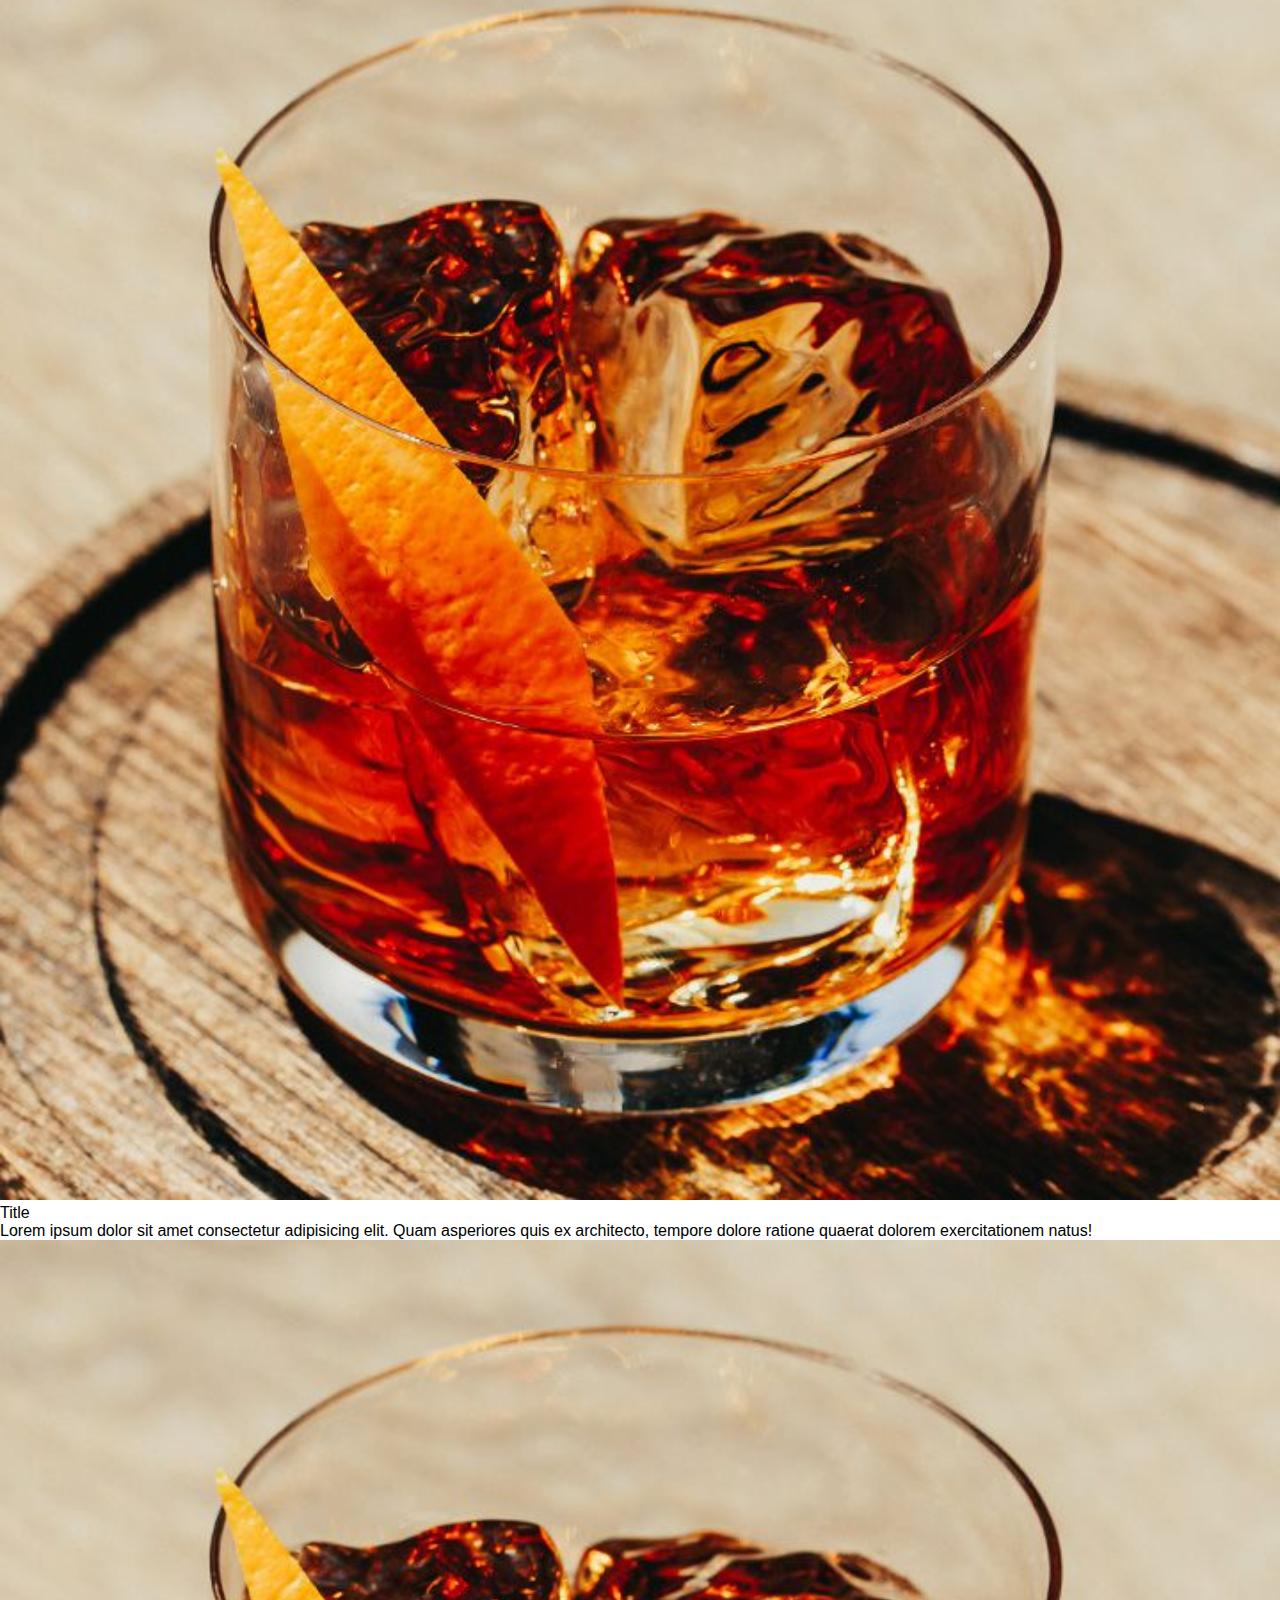
==== commit a883c749: "Doing the mobile menu" ====
--- a/index.html
+++ b/index.html
@@ -26,7 +26,16 @@
             <li class="li-item li-separator"><a href="#">Drinks</a></li>
             <li class="li-item"><a href="#">Stories</a></li>
         </ul>
+        <div class="ham-menu">
+        </div>
     </nav>
+    <div class="phone-menu">
+        <ul>
+            <li class=""><a href="#">Home</a></li>
+            <li class=" li-separator"><a href="#">Drinks</a></li>
+            <li class=""><a href="#">Stories</a></li>
+        </ul>
+    </div>
     <main class="main-content container">
         <h2 class="main__title">Our Cockatail Dedicated Page</h2>
         <h3 class="main__subtitle">A site in what you can find a large list of cocktails collections, stories and more...</h3>
--- a/style/style.css
+++ b/style/style.css
@@ -58,8 +58,8 @@
 .navbar {
     display: flex;
     padding: 1.5em 1em;
-    background-color: var(--very-dark-blue);
-    justify-content: space-between;
+    background: linear-gradient(45deg, var(--very-dark-blue), var(--dark-blue));
+    justify-content: space-around;
 }
 
 .navbar__icon{
@@ -89,14 +89,50 @@
     font-weight: 800;
 }
 
+.ham-menu{
+    position: relative;
+    align-self: center;
+    width: 1.5rem;
+    height: .2rem;
+    background-color:var(--veryLight-grey);
+    border-radius: 25px;
+}
+
+.ham-menu::after{
+    content: '';
+    position: absolute;
+    align-self: center;
+    width: 1.5rem;
+    height: .2rem;
+    top: .5rem;
+    left: 0;
+    background-color:var(--veryLight-grey);
+    margin-right: 2rem;
+    border-radius: 25px;
+}
+
+.ham-menu::before{
+    content: '';
+    position: absolute;
+    align-self: center;
+    width: 1.5rem;
+    height: .2rem;
+    top: -.5rem;
+    left: 0;
+    background-color:var(--veryLight-grey);
+    margin-right: 2rem;
+    border-radius: 25px;
+}
+
 .navbar__list {
+    display: none;
     display: flex;
-    justify-content:space-between;
+    justify-content: space-between;
     align-items: center;
-    width: 20rem;
 }
 
 .li-item {
+    display: none;
     list-style:none;
     font-weight: 700;
     font-size: 1.4rem;
@@ -105,6 +141,7 @@
 .li-item a{
     color: var(--veryLight-grey);
     text-decoration: none;
+    width: 100%;
 }
 
 .li-separator {
@@ -131,4 +168,28 @@
     font-family: serif;
     font-size: 4rem;
     font-weight: 100;
+}
+
+.phone-menu {
+    display: flex;
+    flex-direction: column;
+    justify-content: center;
+    align-items: center;
+}
+
+
+.phone-menu ul{
+    list-style: none;
+    width: 100%;
+}
+
+.phone-menu a {
+    display: block;
+    color: var(--veryLight-grey);
+    padding: .3em .5rem;
+    text-decoration: none;
+    font-size: 1.4rem;
+    text-align: center;
+    border: 1px solid var(--grey);
+    background: linear-gradient(45deg, var(--very-dark-blue), var(--dark-blue));
 }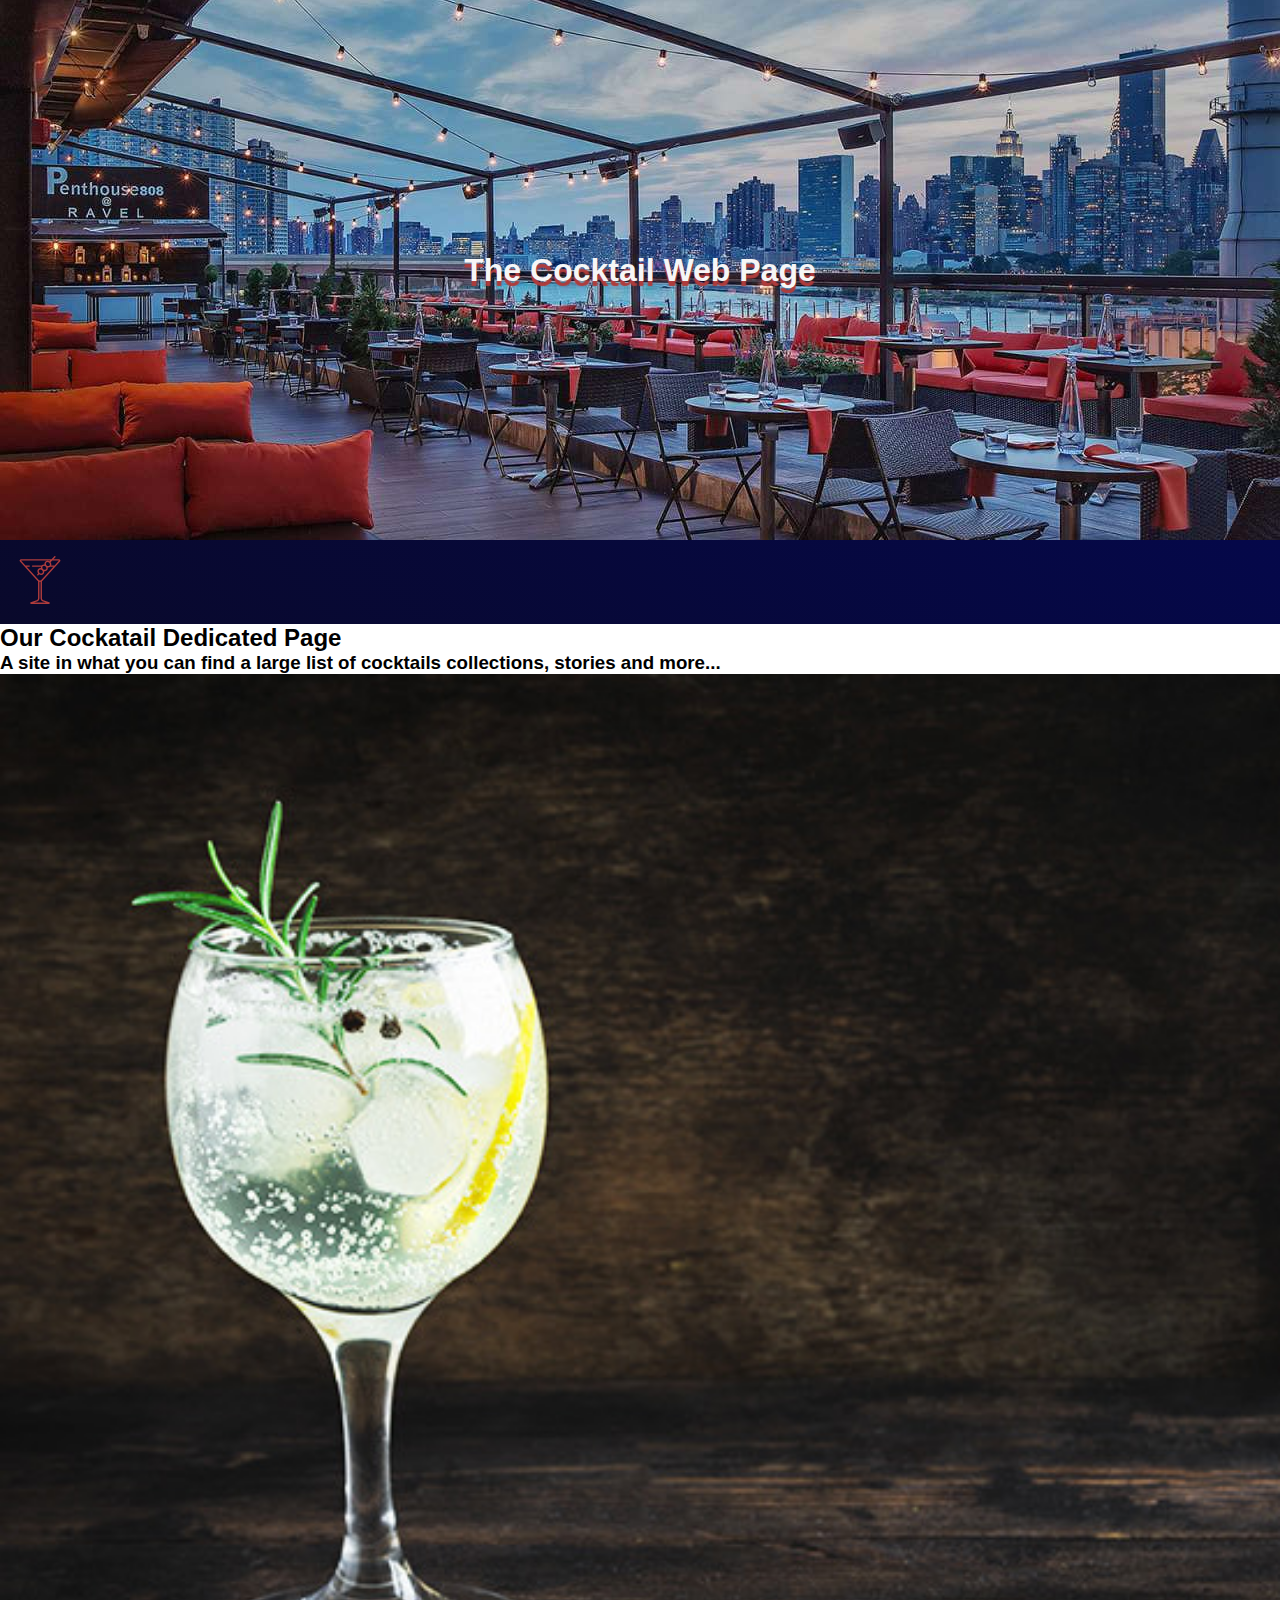
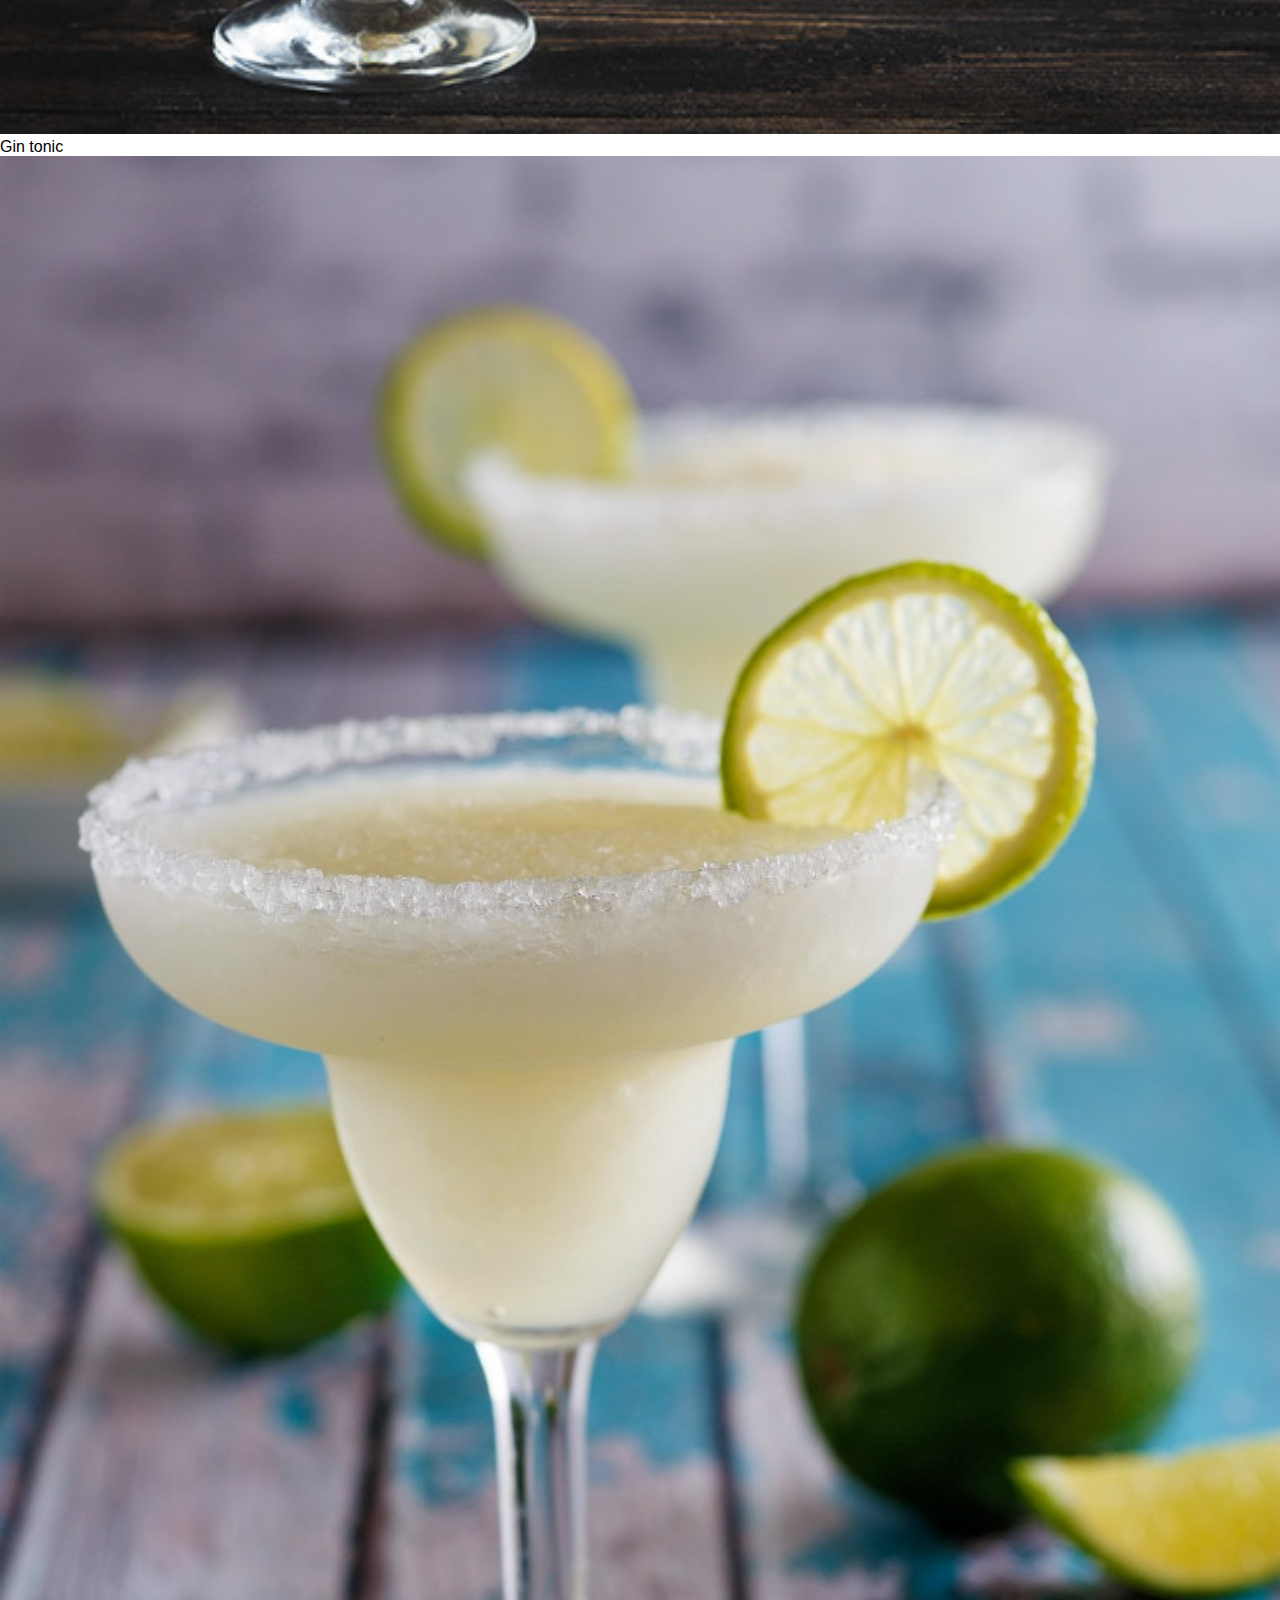
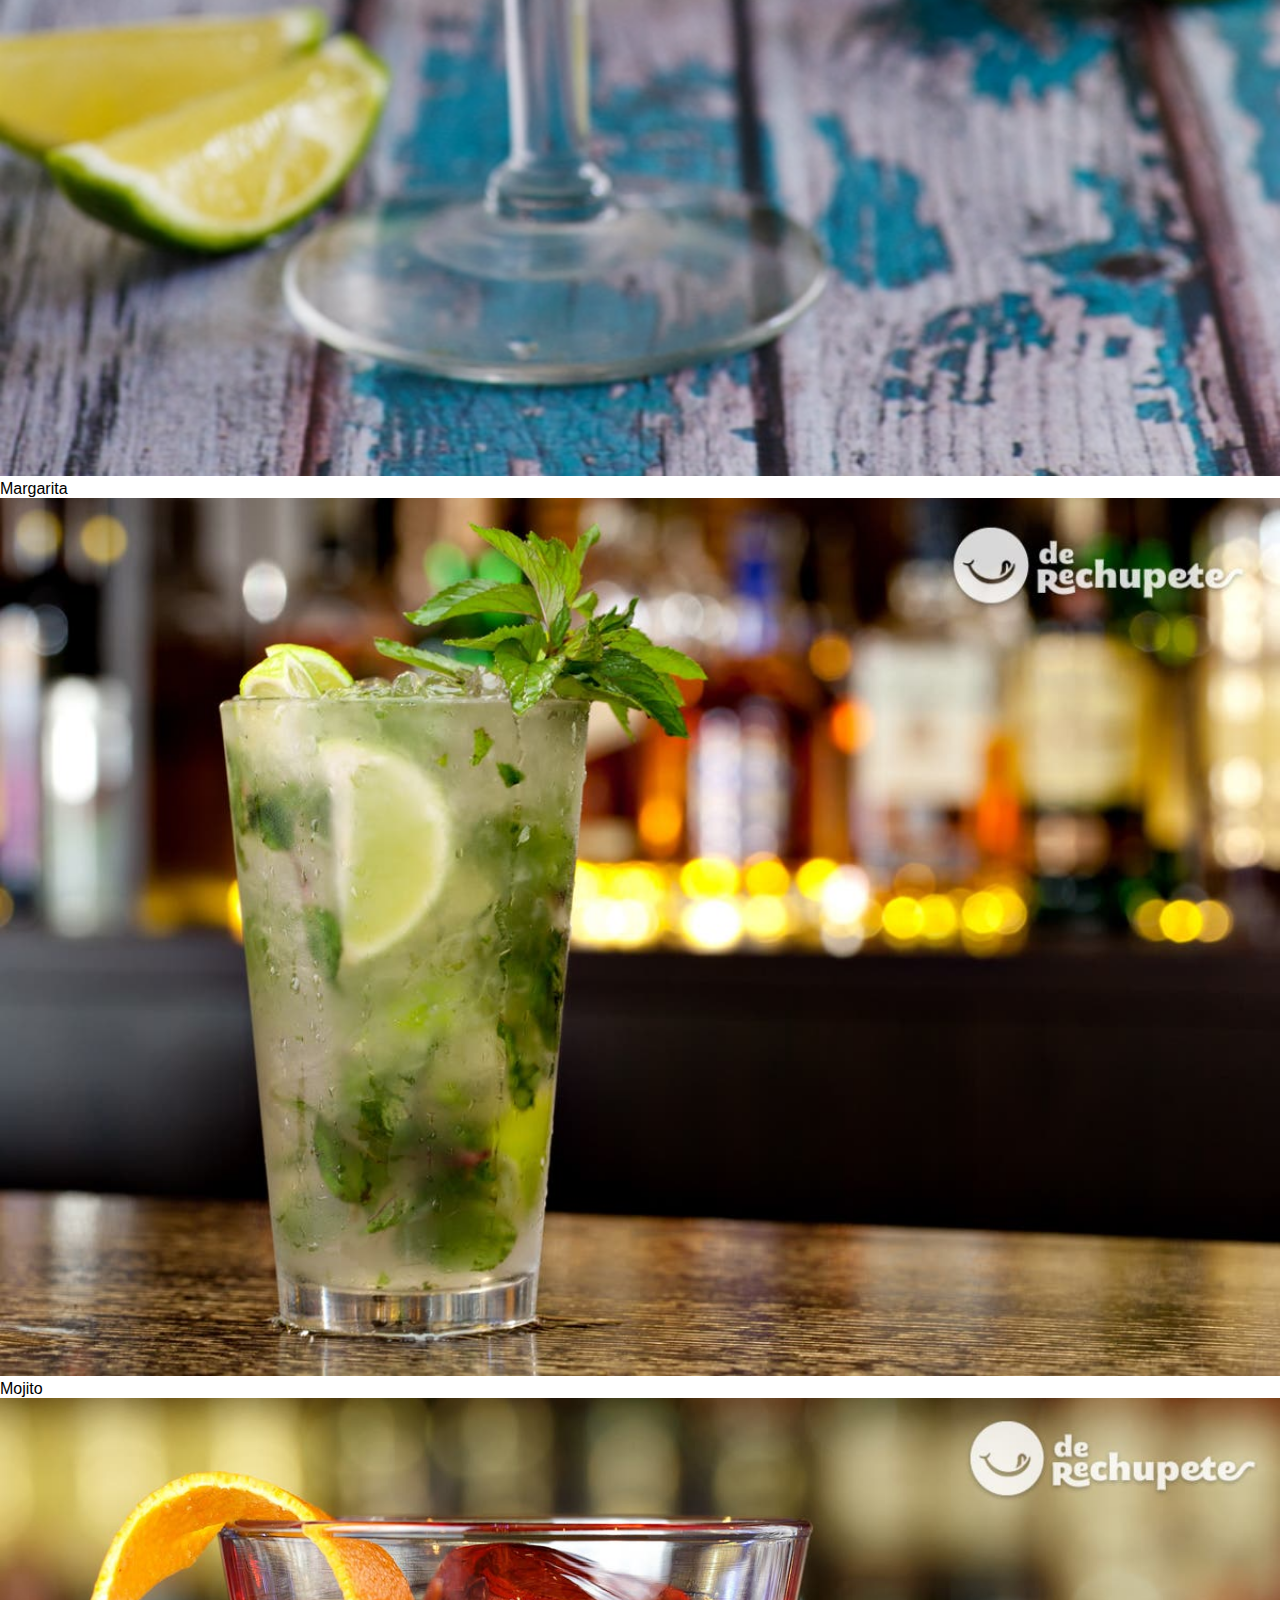
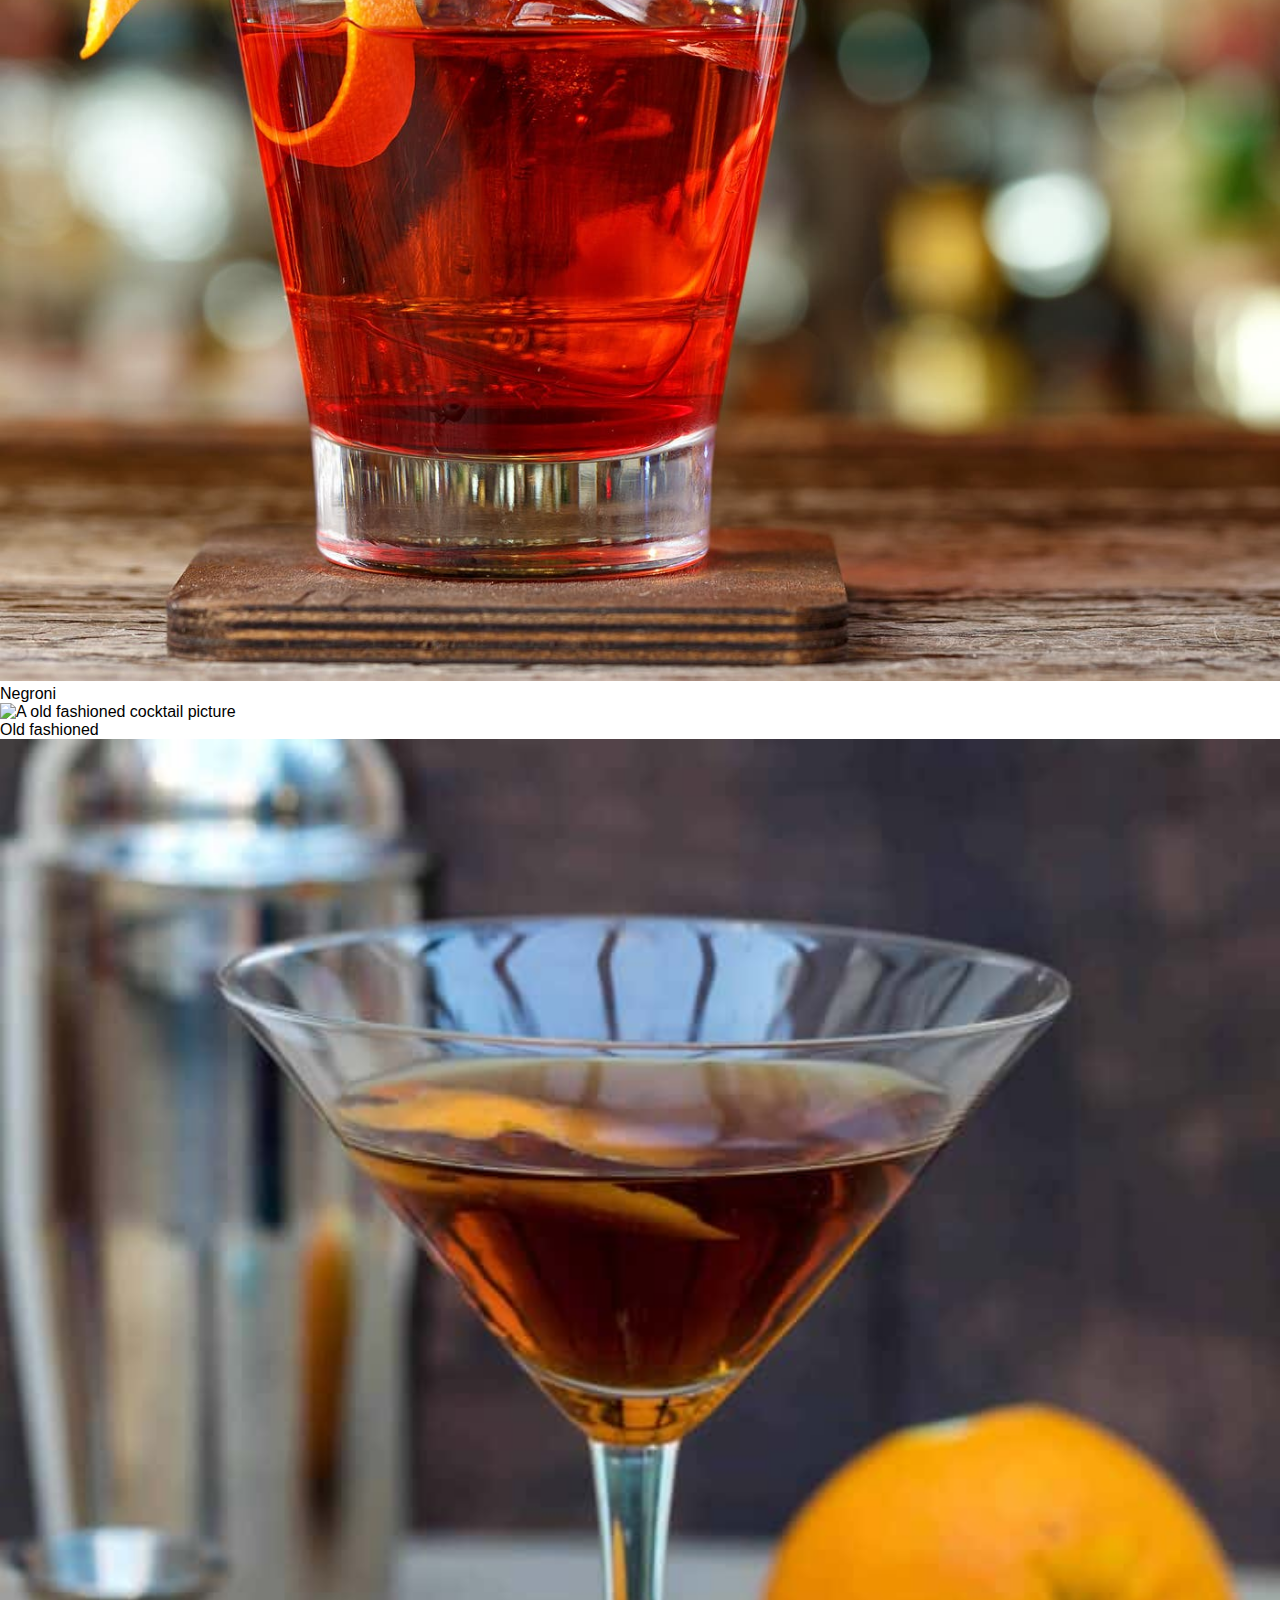
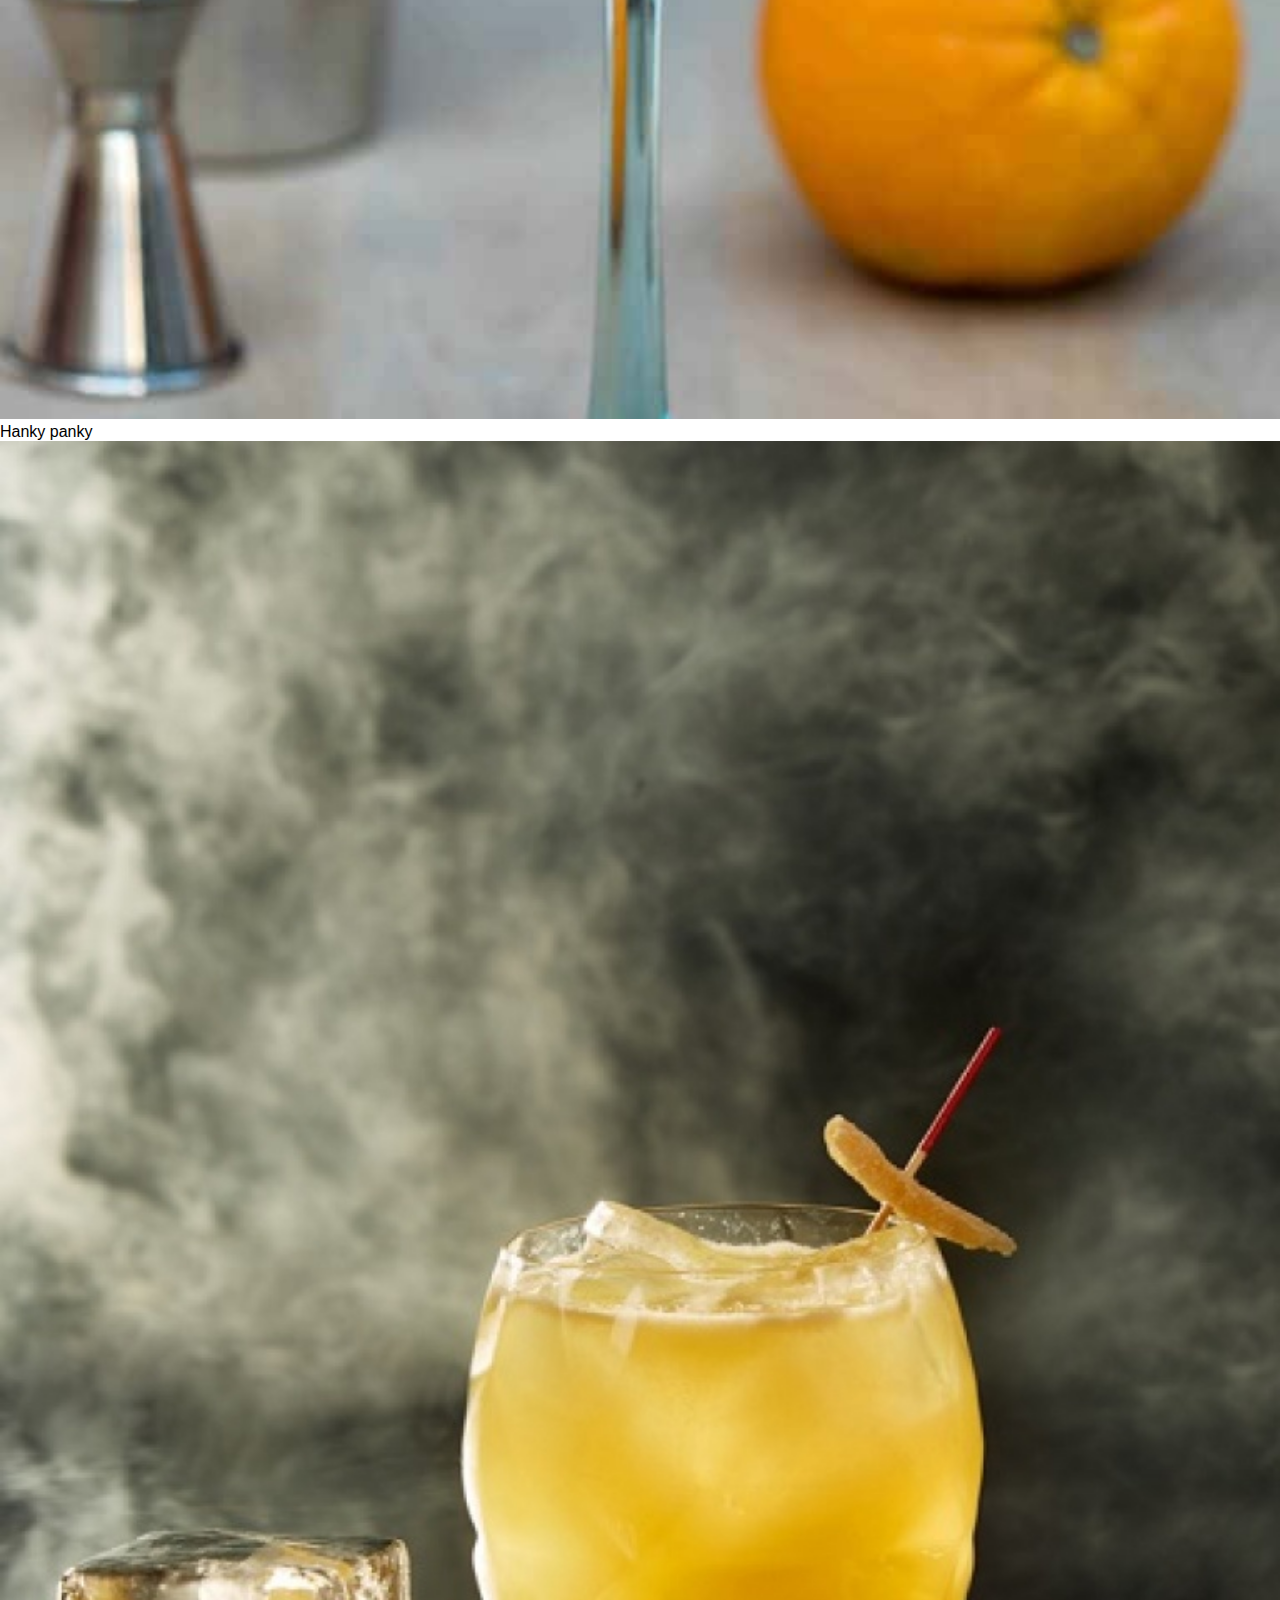
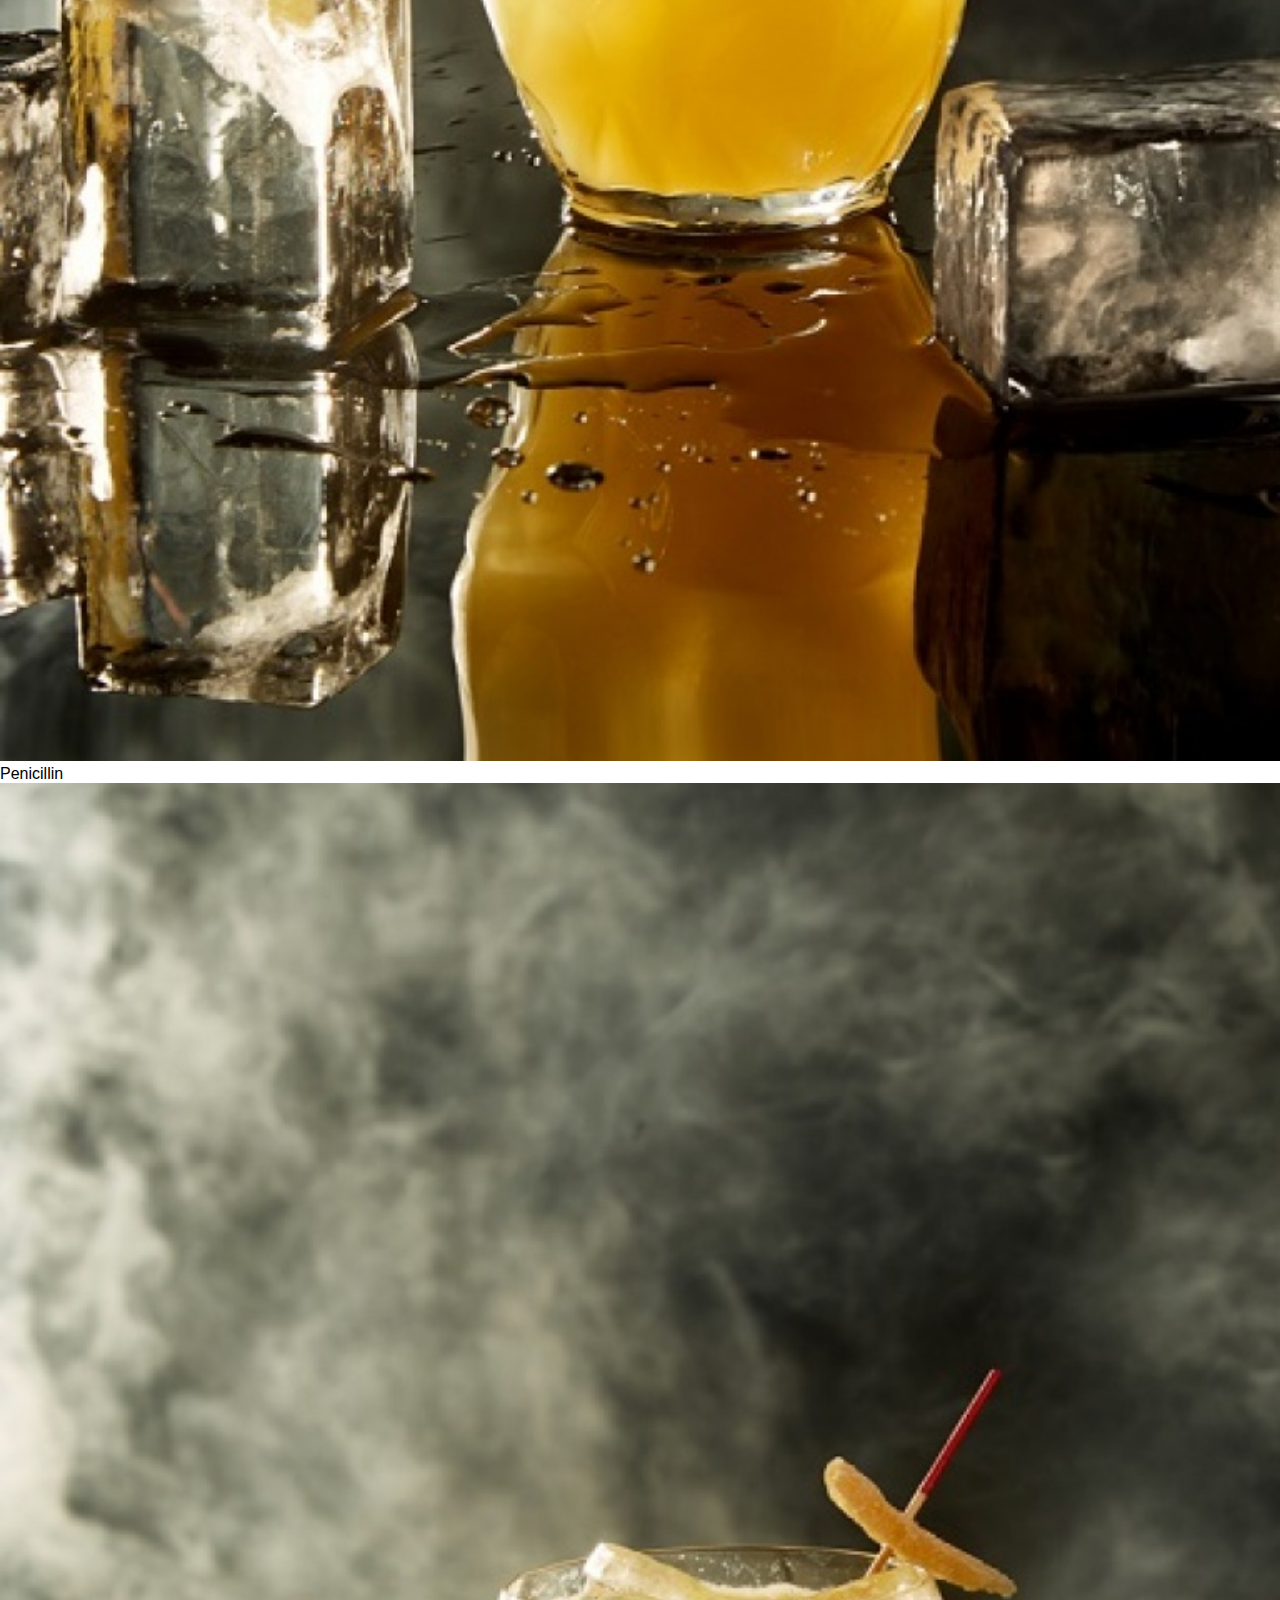
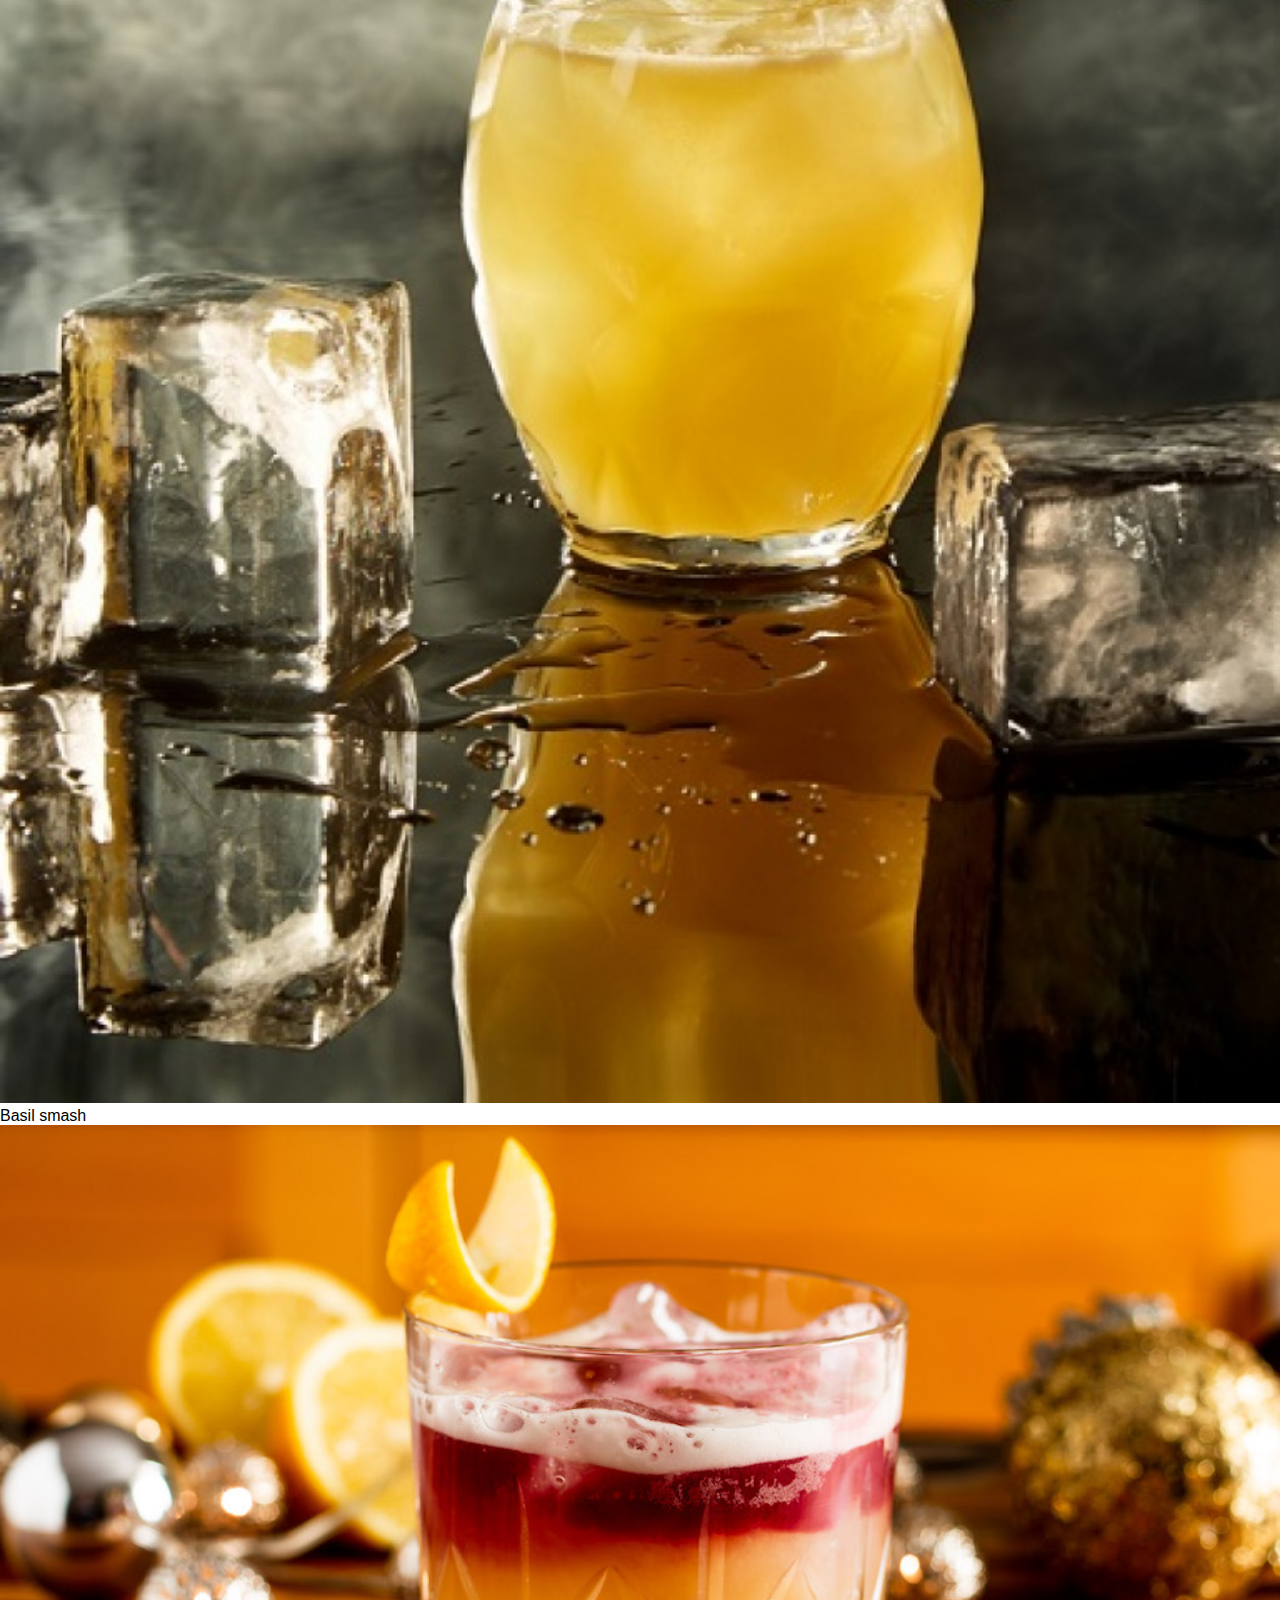
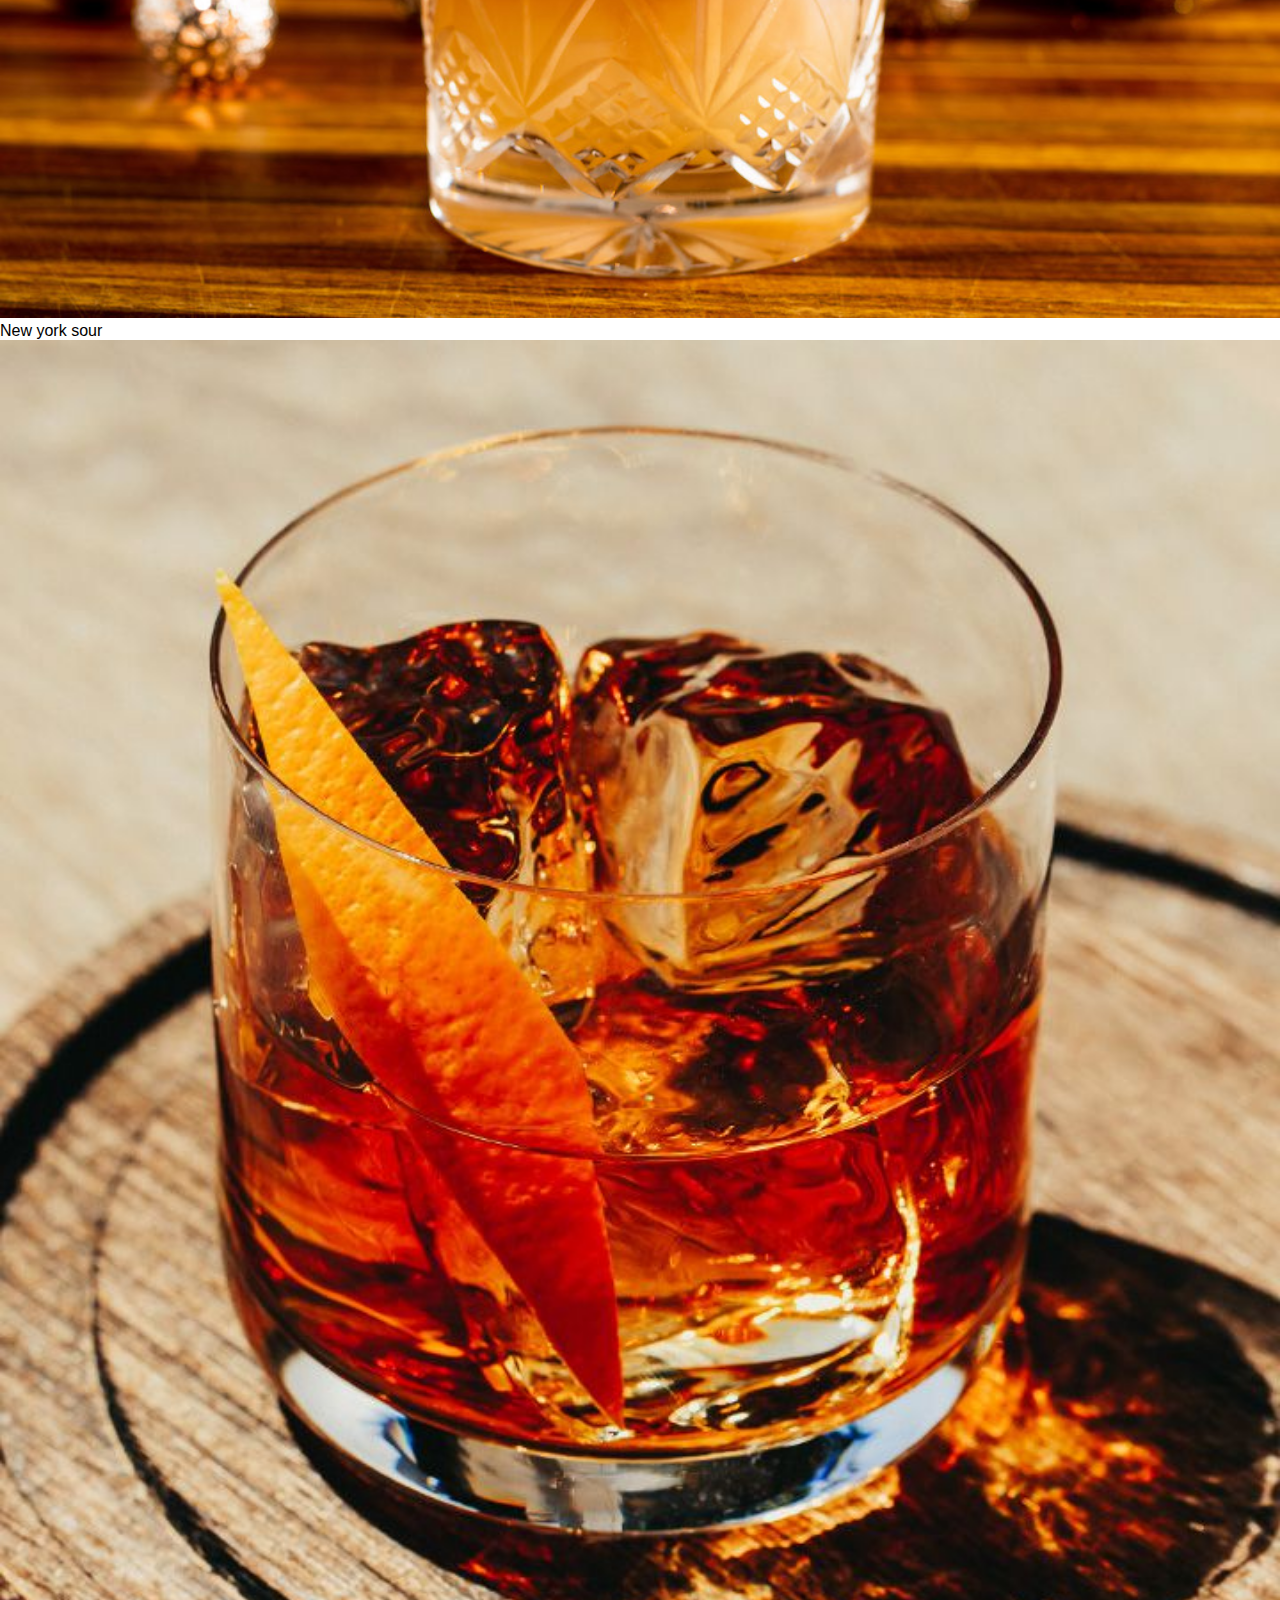
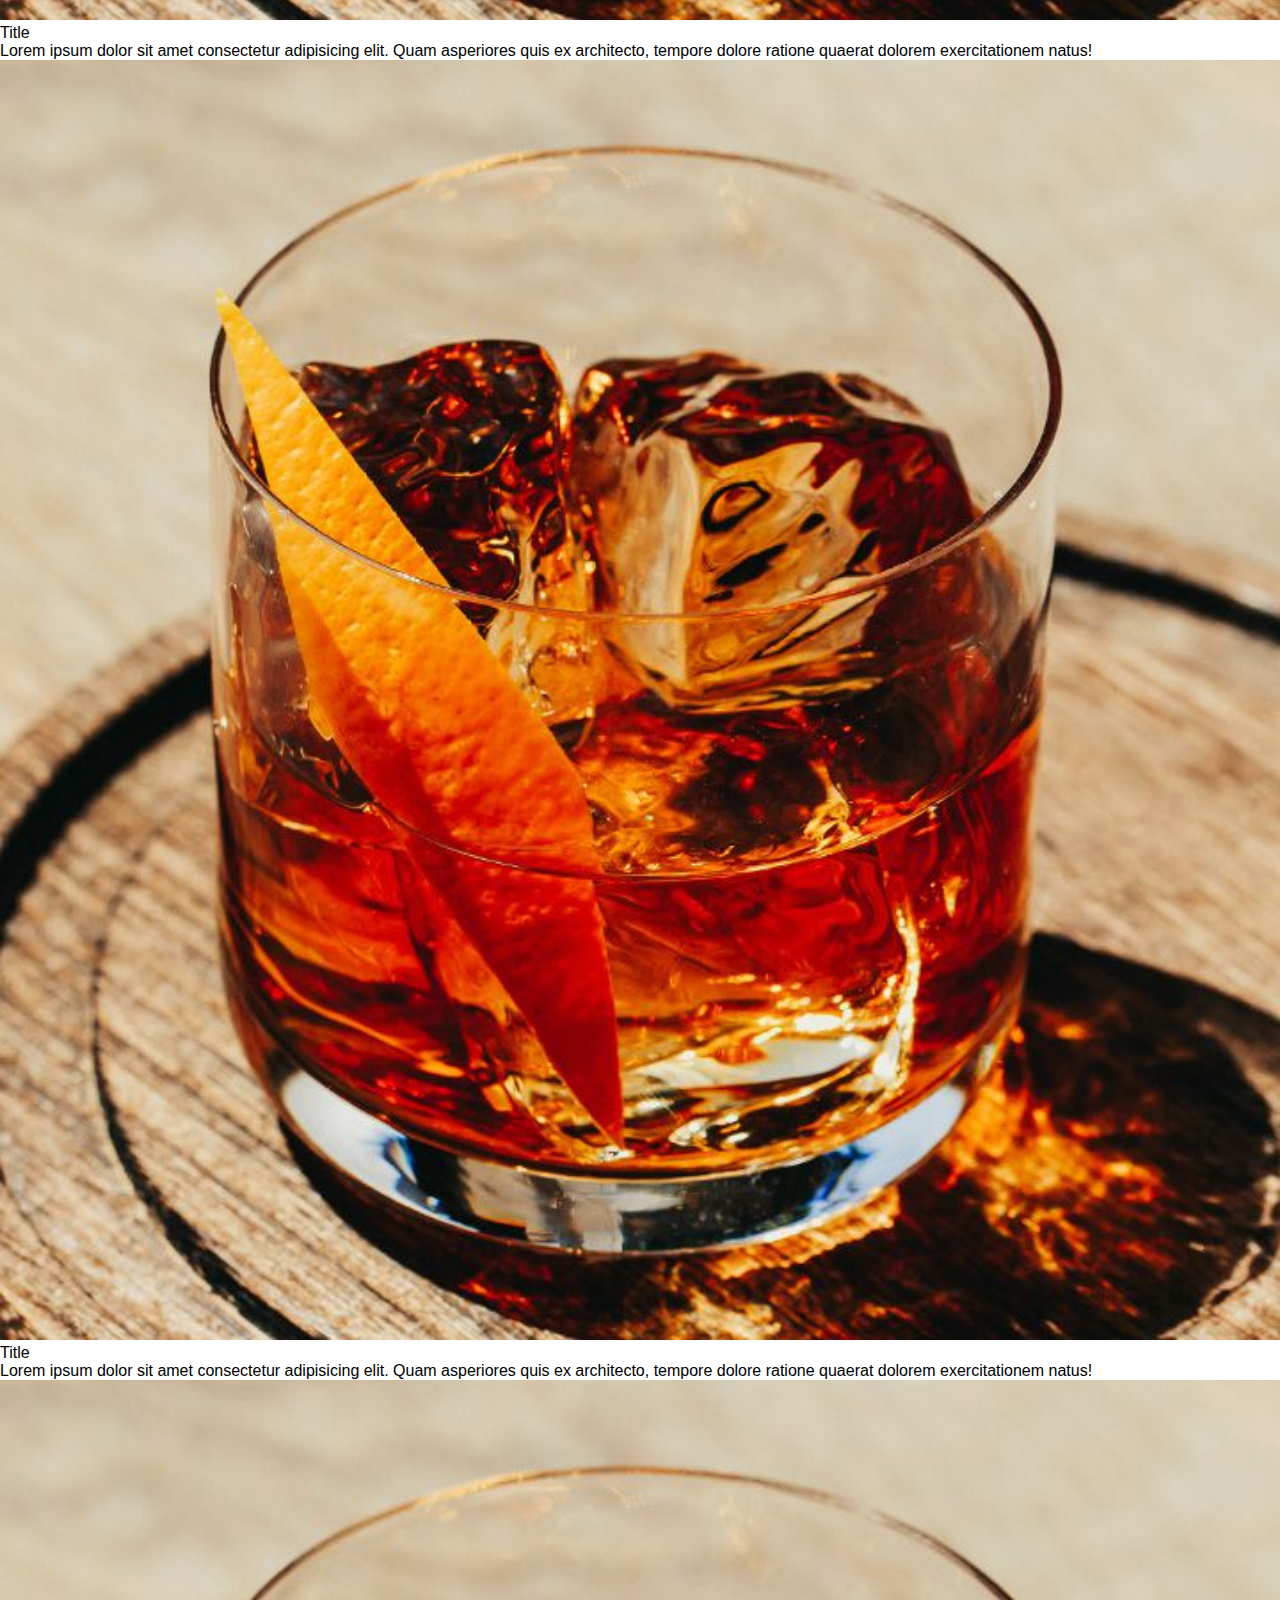
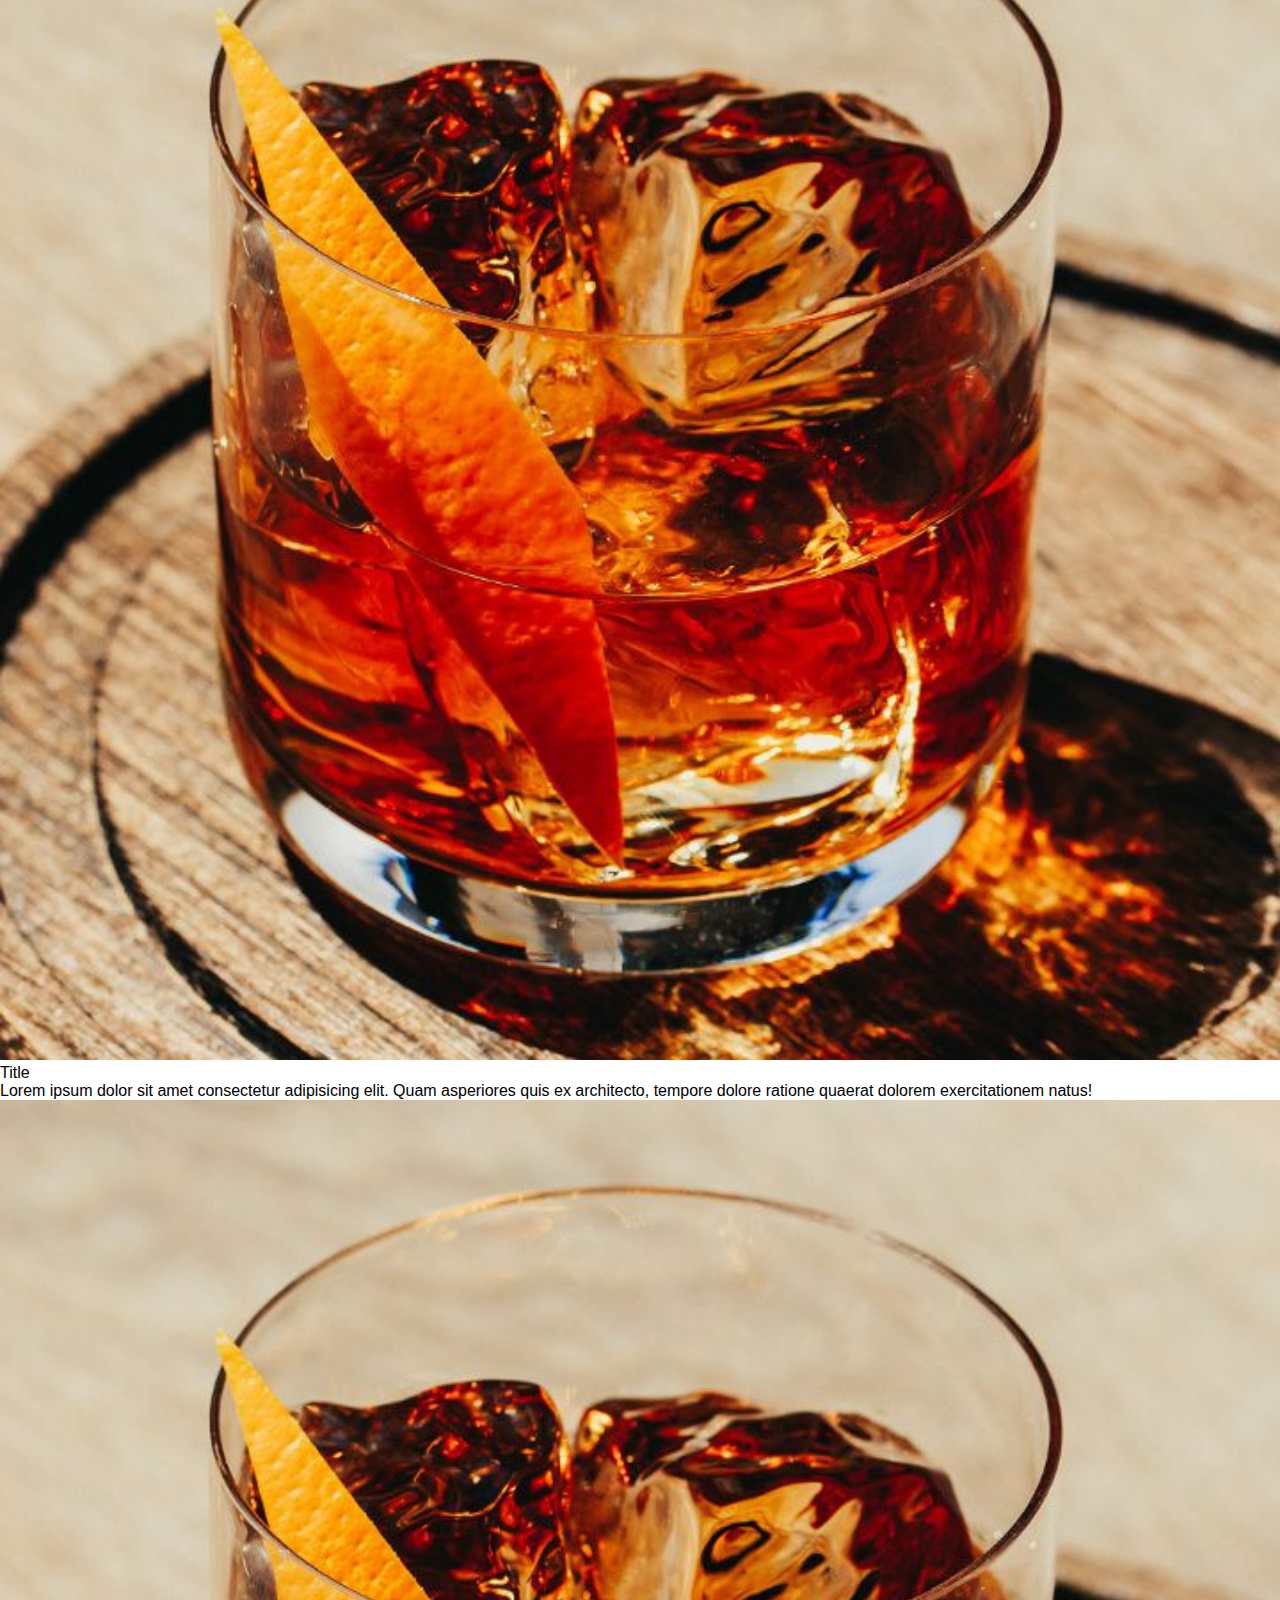
==== commit 41679552: "Finishing the mobile navbar, the menu now it's sticky positioned and open a close with click" ====
--- a/index.html
+++ b/index.html
@@ -26,16 +26,29 @@
             <li class="li-item li-separator"><a href="#">Drinks</a></li>
             <li class="li-item"><a href="#">Stories</a></li>
         </ul>
+    </nav> <!-- ends desktop menu-->
+    <!--Strats mobile menu-->
+    <nav class="navbar__mobile">
+        <div class="navbar__icon">
+            <a href="#"><img src="./style/martini.svg" alt="Cocktail glass picture"></a>
+        </div>
         <div class="ham-menu">
+            <i class="fas fa-bars"></i>
         </div>
-    </nav>
-    <div class="phone-menu">
-        <ul>
-            <li class=""><a href="#">Home</a></li>
-            <li class=" li-separator"><a href="#">Drinks</a></li>
-            <li class=""><a href="#">Stories</a></li>
-        </ul>
-    </div>
+            <ul class="mobile-menu close-open-menu">
+                <li class="li-item"><a href="#">Home</a></li>
+                <li class="li-item"><a href="#">Drinks</a></li>
+                <li class="li-item"><a href="#">Stories</a></li>
+                <li>
+                    <div class="navbar__search-div row">
+                    <input type="text" placeholder="Search your drink..." class="navbar__input-text">
+                    <div class="button">
+                        <p>Search</p>
+                    </div>
+                </div>
+                </li>
+            </ul>
+    </nav> <!--Ends Mobile menu-->
     <main class="main-content container">
         <h2 class="main__title">Our Cockatail Dedicated Page</h2>
         <h3 class="main__subtitle">A site in what you can find a large list of cocktails collections, stories and more...</h3>
--- a/style/style.css
+++ b/style/style.css
@@ -42,8 +42,7 @@
 
 .hero {
     height: 60vh;
-    background: url('./Foto-hero.jpg') no-repeat 0 -10rem var(--very-dark-blue);
-    background-size: 1920px;
+    background: url('./Foto-hero.jpg') no-repeat 0  var(--very-dark-blue);
     display: flex;
     justify-content: center;
     align-items: center;
@@ -52,18 +51,21 @@
 .hero__title {
     color: var(--veryLight-grey);
     text-shadow: 0 5px 1px var(--dark-red);
-    font-size: 2.5rem;
+    font-size: 2rem;
 }
 
 .navbar {
-    display: flex;
+    display: none;
     padding: 1.5em 1em;
     background: linear-gradient(45deg, var(--very-dark-blue), var(--dark-blue));
     justify-content: space-around;
 }
 
+
+
 .navbar__icon{
-    width: 3rem;   
+    width: 3rem;
+    padding: 1rem;    
 }
 
 .navbar__search-div {
@@ -71,7 +73,7 @@
     font-size: 1.4rem;
     font-weight: 700;
     border: 1px solid var(--grey);
-    align-self: center;
+    align-self: center;    
 }
 
 .navbar__input-text {
@@ -81,6 +83,8 @@
     background: var(--dark-blue);
     color: var(--veryLight-grey);
     outline: none;
+    width:100%;
+    max-width: 20rem;
 }
 
 .navbar__input-text::placeholder {
@@ -90,58 +94,29 @@
 }
 
 .ham-menu{
-    position: relative;
-    align-self: center;
-    width: 1.5rem;
-    height: .2rem;
-    background-color:var(--veryLight-grey);
-    border-radius: 25px;
-}
-
-.ham-menu::after{
-    content: '';
     position: absolute;
-    align-self: center;
-    width: 1.5rem;
-    height: .2rem;
-    top: .5rem;
-    left: 0;
-    background-color:var(--veryLight-grey);
-    margin-right: 2rem;
-    border-radius: 25px;
-}
-
-.ham-menu::before{
-    content: '';
-    position: absolute;
-    align-self: center;
-    width: 1.5rem;
-    height: .2rem;
-    top: -.5rem;
-    left: 0;
-    background-color:var(--veryLight-grey);
-    margin-right: 2rem;
-    border-radius: 25px;
+    color:var(--veryLight-grey);
+    top: 1.7rem;
+    right: 2rem;
+    font-size: 2rem;
 }
 
 .navbar__list {
-    display: none;
     display: flex;
     justify-content: space-between;
     align-items: center;
 }
 
 .li-item {
-    display: none;
     list-style:none;
     font-weight: 700;
     font-size: 1.4rem;
+    text-align: center;
 }
 
 .li-item a{
     color: var(--veryLight-grey);
     text-decoration: none;
-    width: 100%;
 }
 
 .li-separator {
@@ -170,20 +145,31 @@
     font-weight: 100;
 }
 
-.phone-menu {
-    display: flex;
+.navbar__mobile {
+    position: sticky;
+    top:0;
+    background: linear-gradient(45deg, var(--very-dark-blue), var(--dark-blue));
+}
+
+.mobile-menu {
+    display: flex;
+    width:100%;
     flex-direction: column;
     justify-content: center;
     align-items: center;
 }
 
-
-.phone-menu ul{
+.close-open-menu{
+    display: none;
+}
+
+
+.mobile-menu li{
     list-style: none;
     width: 100%;
 }
 
-.phone-menu a {
+.mobile-menu a {
     display: block;
     color: var(--veryLight-grey);
     padding: .3em .5rem;
@@ -192,4 +178,33 @@
     text-align: center;
     border: 1px solid var(--grey);
     background: linear-gradient(45deg, var(--very-dark-blue), var(--dark-blue));
+}
+
+@media (min-width:768px) {
+    .navbar__icon{
+        width: 3rem;   
+    }
+
+    .navbar__search-div {
+        align-items: center;
+        font-size: 1.4rem;
+        font-weight: 700;
+        border: 1px solid var(--grey);
+        align-self: center;
+    }
+    
+    .navbar__input-text {
+        padding: .8em .5em;
+        font-size: .9rem;
+        font-weight: 800;
+        background: var(--dark-blue);
+        color: var(--veryLight-grey);
+        outline: none;
+    }
+    
+    .navbar__input-text::placeholder {
+        color: var(--grey);
+        font-size: .9rem;
+        font-weight: 800;
+    }
 }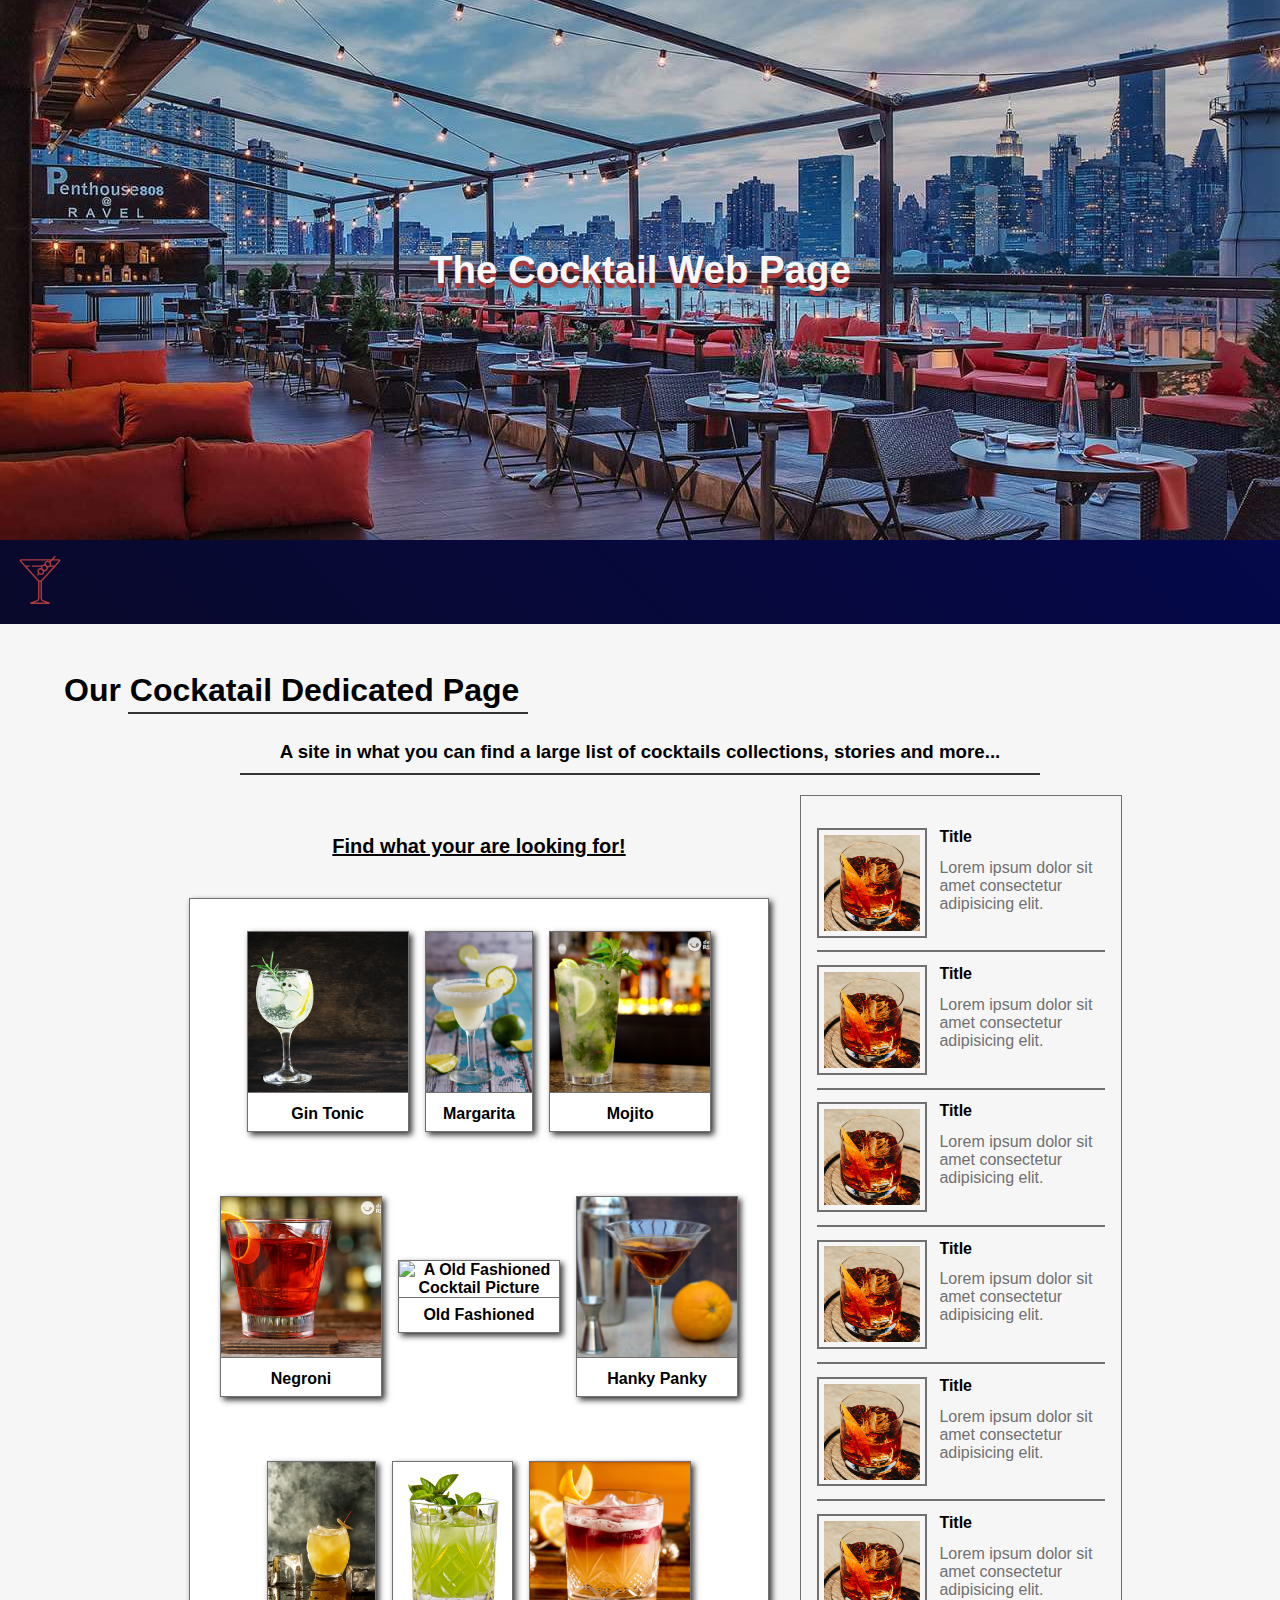
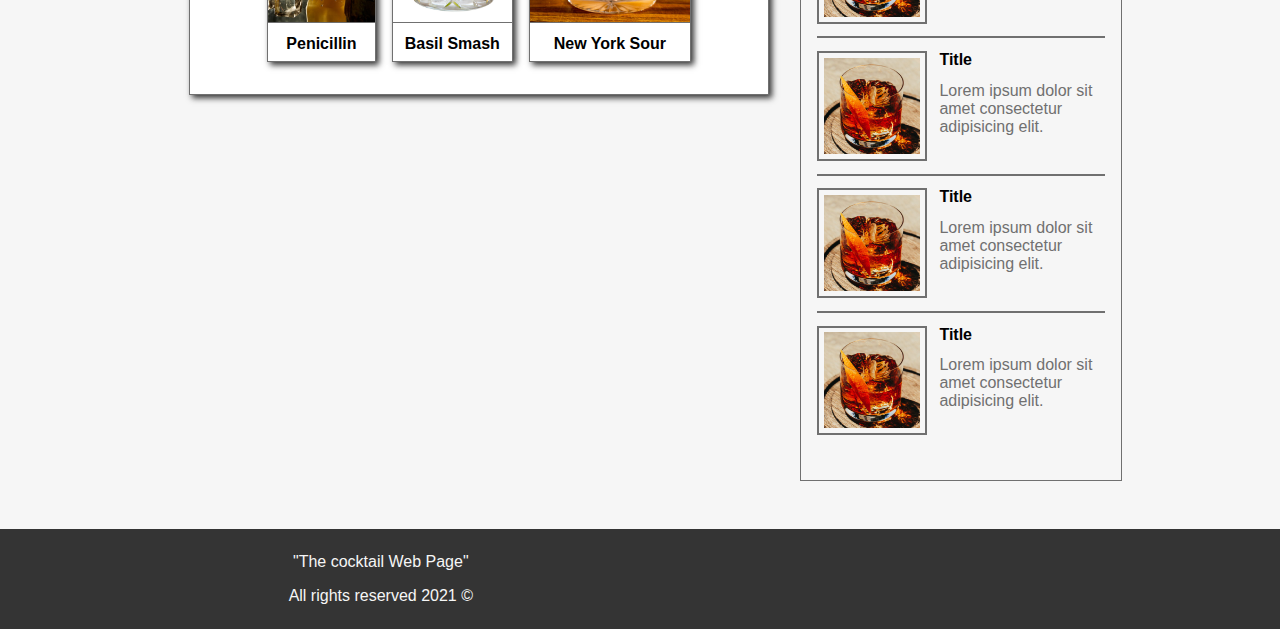
==== commit 2d68569a: "Adapting the desktop layout" ====
--- a/index.html
+++ b/index.html
@@ -38,7 +38,7 @@
             <ul class="mobile-menu close-open-menu">
                 <li class="li-item"><a href="#">Home</a></li>
                 <li class="li-item"><a href="#">Drinks</a></li>
-                <li class="li-item"><a href="#">Stories</a></li>
+                <li class="li-item"><a href="#">Blog</a></li>
                 <li>
                     <div class="navbar__search-div row">
                     <input type="text" placeholder="Search your drink..." class="navbar__input-text">
@@ -50,46 +50,64 @@
             </ul>
     </nav> <!--Ends Mobile menu-->
     <main class="main-content container">
-        <h2 class="main__title">Our Cockatail Dedicated Page</h2>
-        <h3 class="main__subtitle">A site in what you can find a large list of cocktails collections, stories and more...</h3>
+        <h2 class="main__title align-text-center">Our Cockatail Dedicated Page</h2>
+        <h3 class="main__subtitle align-text-center">A site in what you can find a large list of cocktails collections, stories and more...</h3>
         <div class="flex-container">
-            <div class="flex-container cocktail-container">
-                <h3 class="cocktail-container__title"></h3>
-                <div class="cocktail-container__group">
-                    <div class="cocktail-container__item">
-                        <img src="./style/cocktails/gin-tonic.jpg" alt="A gin tonic picture">
+            <div class="cocktail-flex-container">
+                <p class="cocktail-title">Find what your are looking for!</p>
+                <div class="cocktail-container__group container general-shadow">                    
+                    <div class="cocktail-container">
+                        <div class="cocktail-container__image">
+                            <img src="./style/cocktails/gin-tonic.jpg" alt="A gin tonic picture">
+                        </div>
                         <p>Gin tonic</p>
                     </div>
-                    <div class="cocktail-container__item">
-                        <img src="./style/cocktails/margarita.jpg" alt="A margarita cocktail picture">
+                    <div class="cocktail-container">
+                        <div class="cocktail-container__image">
+                            <img src="./style/cocktails/margarita.jpg" alt="A margarita cocktail picture">
+                        </div>
                         <p>Margarita</p>
                     </div>
-                    <div class="cocktail-container__item">
-                        <img src="./style/cocktails/mojito.jpg" alt="A mojito cocktail picture">
+                    <div class="cocktail-container">
+                        <div class="cocktail-container__image">
+                            <img src="./style/cocktails/mojito.jpg" alt="A mojito cocktail picture">
+                        </div>
                         <p>Mojito</p>
                     </div>
-                    <div class="cocktail-container__item">
-                        <img src="./style/cocktails/negroni.jpg" alt="A negroni cocktail picture">
+                    <div class="cocktail-container">
+                        <div class="cocktail-container__image">
+                            <img src="./style/cocktails/negroni.jpg" alt="A negroni cocktail picture">
+                        </div>
                         <p>Negroni</p>
                     </div>
-                    <div class="cocktail-container__item">
-                        <img src="./style/cocktails/old-fashion.jpg" alt="A old fashioned cocktail picture">
+                    <div class="cocktail-container">
+                        <div class="cocktail-container__image">
+                            <img src="./style/cocktails/old-fashion.jpg" alt="A old fashioned cocktail picture">
+                        </div>
                         <p>Old fashioned</p>
                     </div>
-                    <div class="cocktail-container__item">
-                        <img src="./style/cocktails/hanky-panky.jpg" alt="A hanky panky cocktail picture">
+                    <div class="cocktail-container">
+                        <div class="cocktail-container__image">
+                            <img src="./style/cocktails/hanky-panky.jpg" alt="A hanky panky cocktail picture">
+                        </div>
                         <p>Hanky panky</p>
                     </div>
-                    <div class="cocktail-container__item">
-                        <img src="./style/cocktails/penicillin.jpg" alt="A penicillin cocktail picture">
+                    <div class="cocktail-container">
+                        <div class="cocktail-container__image">
+                            <img src="./style/cocktails/penicillin.jpg" alt="A penicillin cocktail picture">
+                        </div>
                         <p>Penicillin</p>
                     </div>
-                    <div class="cocktail-container__item">
-                        <img src="./style/cocktails/penicillin.jpg" alt="A basil smash cocktail">
+                    <div class="cocktail-container">
+                        <div class="cocktail-container__image">
+                            <img src="./style/cocktails/basil-smash.jpg" alt="A basil smash cocktail">
+                        </div>
                         <p>Basil smash</p>
                     </div>
-                    <div class="cocktail-container__item">
-                        <img src="./style/cocktails/new-york-sour.jpg" alt="A new york sour cocktail">
+                    <div class="cocktail-container">
+                        <div class="cocktail-container__image">
+                            <img src="./style/cocktails/new-york-sour.jpg" alt="A new york sour cocktail">
+                        </div>
                         <p>New york sour</p>
                     </div>
                 </div>
@@ -97,48 +115,66 @@
             <aside class="aside-content">
                 <div class="aside-content-item">
                     <img src="./style/cocktails/old-fashion-page.jpg" alt="A old fashioned cockatil">
-                    <p class="aside-title">Title</p>
-                    <p class="aside-p">Lorem ipsum dolor sit amet consectetur adipisicing elit. Quam asperiores quis ex architecto, tempore dolore ratione quaerat dolorem exercitationem natus!</p>
-                </div>
-                <div class="aside-content-item">
-                    <img src="./style/cocktails/old-fashion-page.jpg" alt="A old fashioned cockatil">
-                    <p class="aside-title">Title</p>
-                    <p class="aside-p">Lorem ipsum dolor sit amet consectetur adipisicing elit. Quam asperiores quis ex architecto, tempore dolore ratione quaerat dolorem exercitationem natus!</p>
-                </div>
-                <div class="aside-content-item">
-                    <img src="./style/cocktails/old-fashion-page.jpg" alt="A old fashioned cockatil">
-                    <p class="aside-title">Title</p>
-                    <p class="aside-p">Lorem ipsum dolor sit amet consectetur adipisicing elit. Quam asperiores quis ex architecto, tempore dolore ratione quaerat dolorem exercitationem natus!</p>
-                </div>
-                <div class="aside-content-item">
-                    <img src="./style/cocktails/old-fashion-page.jpg" alt="A old fashioned cockatil">
-                    <p class="aside-title">Title</p>
-                    <p class="aside-p">Lorem ipsum dolor sit amet consectetur adipisicing elit. Quam asperiores quis ex architecto, tempore dolore ratione quaerat dolorem exercitationem natus!</p>
-                </div>
-                <div class="aside-content-item">
-                    <img src="./style/cocktails/old-fashion-page.jpg" alt="A old fashioned cockatil">
-                    <p class="aside-title">Title</p>
-                    <p class="aside-p">Lorem ipsum dolor sit amet consectetur adipisicing elit. Quam asperiores quis ex architecto, tempore dolore ratione quaerat dolorem exercitationem natus!</p>
-                </div>
-                <div class="aside-content-item">
-                    <img src="./style/cocktails/old-fashion-page.jpg" alt="A old fashioned cockatil">
-                    <p class="aside-title">Title</p>
-                    <p class="aside-p">Lorem ipsum dolor sit amet consectetur adipisicing elit. Quam asperiores quis ex architecto, tempore dolore ratione quaerat dolorem exercitationem natus!</p>
-                </div>
-                <div class="aside-content-item">
-                    <img src="./style/cocktails/old-fashion-page.jpg" alt="A old fashioned cockatil">
-                    <p class="aside-title">Title</p>
-                    <p class="aside-p">Lorem ipsum dolor sit amet consectetur adipisicing elit. Quam asperiores quis ex architecto, tempore dolore ratione quaerat dolorem exercitationem natus!</p>
-                </div>
-                <div class="aside-content-item">
-                    <img src="./style/cocktails/old-fashion-page.jpg" alt="A old fashioned cockatil">
-                    <p class="aside-title">Title</p>
-                    <p class="aside-p">Lorem ipsum dolor sit amet consectetur adipisicing elit. Quam asperiores quis ex architecto, tempore dolore ratione quaerat dolorem exercitationem natus!</p>
-                </div>
-                <div class="aside-content-item">
-                    <img src="./style/cocktails/old-fashion-page.jpg" alt="A old fashioned cockatil">
-                    <p class="aside-title">Title</p>
-                    <p class="aside-p">Lorem ipsum dolor sit amet consectetur adipisicing elit. Quam asperiores quis ex architecto, tempore dolore ratione quaerat dolorem exercitationem natus!</p>
+                    <div>
+                        <p class="aside-title">Title</p>
+                        <p class="aside-p">Lorem ipsum dolor sit amet consectetur adipisicing elit.</p>
+                    </div>
+                </div>
+                <div class="aside-content-item">
+                    <img src="./style/cocktails/old-fashion-page.jpg" alt="A old fashioned cockatil">
+                    <div>
+                        <p class="aside-title">Title</p>
+                        <p class="aside-p">Lorem ipsum dolor sit amet consectetur adipisicing elit.</p>
+                    </div>
+                </div>
+                <div class="aside-content-item">
+                    <img src="./style/cocktails/old-fashion-page.jpg" alt="A old fashioned cockatil">
+                    <div>
+                        <p class="aside-title">Title</p>
+                        <p class="aside-p">Lorem ipsum dolor sit amet consectetur adipisicing elit.</p>
+                    </div>
+                </div>
+                <div class="aside-content-item">
+                    <img src="./style/cocktails/old-fashion-page.jpg" alt="A old fashioned cockatil">
+                    <div>
+                        <p class="aside-title">Title</p>
+                        <p class="aside-p">Lorem ipsum dolor sit amet consectetur adipisicing elit.</p>
+                    </div>
+                </div>
+                <div class="aside-content-item">
+                    <img src="./style/cocktails/old-fashion-page.jpg" alt="A old fashioned cockatil">
+                    <div>
+                        <p class="aside-title">Title</p>
+                        <p class="aside-p">Lorem ipsum dolor sit amet consectetur adipisicing elit.</p>
+                    </div>
+                </div>
+                <div class="aside-content-item">
+                    <img src="./style/cocktails/old-fashion-page.jpg" alt="A old fashioned cockatil">
+                    <div>
+                        <p class="aside-title">Title</p>
+                        <p class="aside-p">Lorem ipsum dolor sit amet consectetur adipisicing elit.</p>
+                    </div>
+                </div>
+                <div class="aside-content-item">
+                    <img src="./style/cocktails/old-fashion-page.jpg" alt="A old fashioned cockatil">
+                    <div>
+                        <p class="aside-title">Title</p>
+                        <p class="aside-p">Lorem ipsum dolor sit amet consectetur adipisicing elit.</p>
+                    </div>
+                </div>
+                <div class="aside-content-item">
+                    <img src="./style/cocktails/old-fashion-page.jpg" alt="A old fashioned cockatil">
+                    <div>
+                        <p class="aside-title">Title</p>
+                        <p class="aside-p">Lorem ipsum dolor sit amet consectetur adipisicing elit.</p>
+                    </div>
+                </div>
+                <div class="aside-content-item">
+                    <img src="./style/cocktails/old-fashion-page.jpg" alt="A old fashioned cockatil">
+                    <div>
+                        <p class="aside-title">Title</p>
+                        <p class="aside-p">Lorem ipsum dolor sit amet consectetur adipisicing elit.</p>
+                    </div>
                 </div>
             </aside>
         </div>
--- a/style/style.css
+++ b/style/style.css
@@ -5,10 +5,12 @@
 
 body {
     box-sizing: border-box;
+    background: var(--veryLight-grey);
+    font-family: 'Trebuchet MS', 'Lucida Sans Unicode', 'Lucida Grande', 'Lucida Sans', Arial, sans-serif;
 }
 
 *:root {
-    --veryLight-grey: #f6f6f6;
+    --veryLight-grey: #F6F6F6;
     --light-grey: #EBD5D5;
     --grey: #707070;
     --almost-black: #343434;
@@ -17,16 +19,21 @@
     --dark-red: #AF3C3C;
 }
 
-body {
-    font-family: 'Trebuchet MS', 'Lucida Sans Unicode', 'Lucida Grande', 'Lucida Sans', Arial, sans-serif;
-}
-
 img {
     width: 100%;
 }
 
 .row {
     display: flex;
+}
+
+.container {
+    width: 90%;
+    margin: auto;
+}
+
+.align-text-center {
+    text-align: center;
 }
 
 .button {
@@ -40,6 +47,10 @@
     opacity: .7;
 }
 
+.general-shadow {
+    box-shadow: 3px 3px 6px var(--almost-black);
+}
+/* Hero starts */
 .hero {
     height: 60vh;
     background: url('./Foto-hero.jpg') no-repeat 0  var(--very-dark-blue);
@@ -53,7 +64,8 @@
     text-shadow: 0 5px 1px var(--dark-red);
     font-size: 2rem;
 }
-
+/* Hero ends */
+/* Navbar starts */
 .navbar {
     display: none;
     padding: 1.5em 1em;
@@ -84,7 +96,7 @@
     color: var(--veryLight-grey);
     outline: none;
     width:100%;
-    max-width: 20rem;
+    
 }
 
 .navbar__input-text::placeholder {
@@ -105,6 +117,7 @@
     display: flex;
     justify-content: space-between;
     align-items: center;
+    width: 20rem;
 }
 
 .li-item {
@@ -149,6 +162,7 @@
     position: sticky;
     top:0;
     background: linear-gradient(45deg, var(--very-dark-blue), var(--dark-blue));
+    z-index: 300;
 }
 
 .mobile-menu {
@@ -179,32 +193,229 @@
     border: 1px solid var(--grey);
     background: linear-gradient(45deg, var(--very-dark-blue), var(--dark-blue));
 }
-
+/* Navbar ends */
+/* Main starts */
+.main-content {
+    margin-top: 3rem;
+}
+
+.main__title {
+    font-size: 1.6rem;
+    text-decoration:underline;
+
+}
+
+.main__subtitle {
+    margin: 2rem 0;
+    
+}
+
+.flex-container {
+    display: flex;
+    justify-content: center;
+}
+
+.cocktail-container__group {
+    display: flex;
+    flex-direction: column;
+    justify-content: center;
+    align-items: center;
+    text-transform: capitalize;
+    margin-bottom: 3rem;
+}
+
+.cocktail-container {
+    text-align: center;
+    max-width: 10rem;
+    font-weight: 700;
+    border: 1px solid var(--grey);
+    margin: 2em .5em;
+    box-shadow: 3px 3px 6px var(--almost-black);
+}
+
+.cocktail-container p {
+    padding: .5rem 0;
+}
+
+.cocktail-container__image img {
+    border-bottom: 1px solid var(--grey);
+    height: 10rem;
+    object-fit: cover;
+}
+
+.cocktail-flex-container {
+    text-align:center; 
+    font-size: 1rem;
+    font-weight: 700;
+}
+
+.cocktail-title {
+    text-decoration: underline;
+    font-size: 1.25rem;
+    margin: 2em 0;
+}
+/* Main ends */
+/* Aside starts */
+.aside-content {
+    display: none;
+}
+/* Aside ends */
+/* Footer starts */
+.footer {
+    padding: 1.5rem 1rem;
+    background-color: var(--almost-black);
+    color: var(--veryLight-grey);
+    display: flex;
+    align-items: center;
+}
+
+.rights {
+    text-align: center;
+    width: 60%;
+}
+
+.rights p {
+    margin-bottom: 1rem;
+}
+
+.rights p:last-child {
+    margin-bottom: 0;
+}
+
+.social-media {
+    width: 40%;
+    display: flex;
+    align-items: center;
+    justify-content: space-around;
+    font-size: 1.6rem;
+}
+
+.social-media a {
+    color: var(--veryLight-grey);
+}
+/* Rights ends */
+/* Media querys starts */
 @media (min-width:768px) {
-    .navbar__icon{
-        width: 3rem;   
-    }
-
-    .navbar__search-div {
-        align-items: center;
-        font-size: 1.4rem;
+    .main__title {
+        text-align: left;
+        text-decoration: none;
+        position: relative;
+    }
+
+    .main__title::after {
+        content:'';
+        position: absolute;
+        width: 20rem;
+        height: 2px;
+        background-color: var(--almost-black);
+        top: 2rem;
+        left: 4rem;
+    }
+
+    .main__subtitle {
+        margin-left: 2rem;
+    }
+
+}
+
+@media (min-width: 652px) {
+    .cocktail-container__group {
+        display: flex;
+        flex-direction: row;
+        justify-content: center;
+        flex-wrap: wrap;
+        max-width: 40rem;
+        background: #FFFFFF;
+        border: 1px solid var(--grey);
+    }
+}
+
+@media (min-width: 852px) {
+
+    .hero__title {
+        font-size: 2.4rem;
+    }
+
+    .main__title {
+        font-size: 2rem;
+    }
+
+    .main__title::after{
+        width: 25rem;
+        top:2.5rem;
+    }
+
+    .main__subtitle{
+        position: relative;
+        text-align: center;
+        margin: 2rem auto;
+        max-width: 50rem;
+    }
+
+    .main__subtitle::after {
+        content:'';
+        position: absolute;
+        margin: 0 auto;
+        width: 100%;
+        max-width: 60rem;
+        height: 2px;
+        background: var(--almost-black);
+        top: 2rem;
+        left: 0;
+    }
+
+    .social-media{
+        font-size: 2.5rem;
+        margin-right: 2rem;
+    }
+}
+
+@media (min-width: 1024px) {
+    .aside-content {
+        display: block;
+        width: 30%;
+        max-width: 18rem;
+        border: 1px solid var(--grey);
+        padding: 2em 1em;
+        margin-bottom: 3em;
+    }
+
+    .aside-content img {
+        width: 6rem;
+        height: 6rem;
+        padding: .3em;
+        border: 2px solid var(--grey);
+    }
+
+    .aside-content p {
+        display: inline-block;
+        padding: 0 0 .3em .8em;
+        color: var(--grey)
+    }
+
+    .aside-content p:first-child {
+        position: relative;
         font-weight: 700;
-        border: 1px solid var(--grey);
-        align-self: center;
-    }
-    
-    .navbar__input-text {
-        padding: .8em .5em;
-        font-size: .9rem;
-        font-weight: 800;
-        background: var(--dark-blue);
-        color: var(--veryLight-grey);
-        outline: none;
-    }
-    
-    .navbar__input-text::placeholder {
-        color: var(--grey);
-        font-size: .9rem;
-        font-weight: 800;
-    }
-}+        color: #000000;
+        margin-bottom: .5em;
+    }
+
+    .aside-content p:first-child::after {
+        content: '';
+        position: absolute;
+        width: 
+    }
+
+    .aside-content-item {
+        display: flex;
+        margin-bottom: .8em;
+        border-bottom: 2px solid var(--grey);
+        padding-bottom: .8em;
+    }
+
+    .aside-content-item:last-child {
+        margin-bottom:0;
+        border-bottom: none;
+    }
+}
+/* Media querys ends */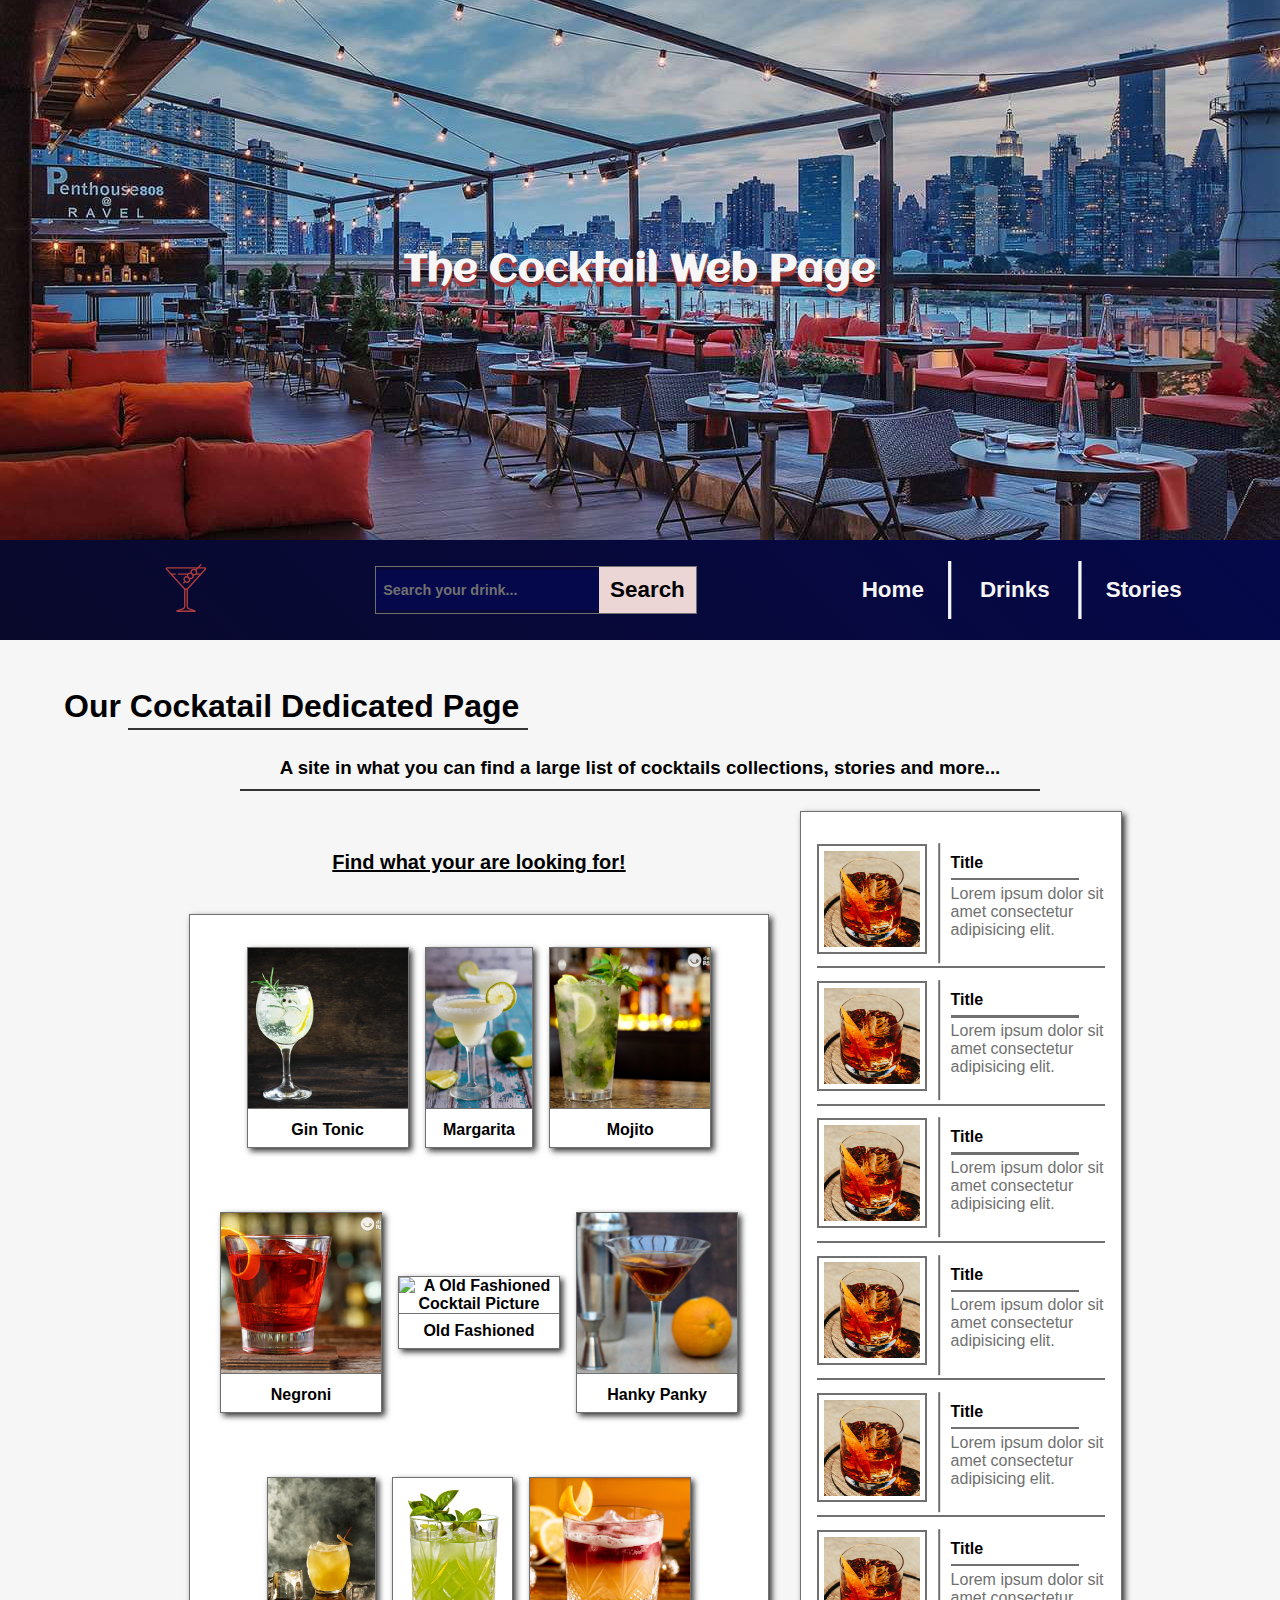
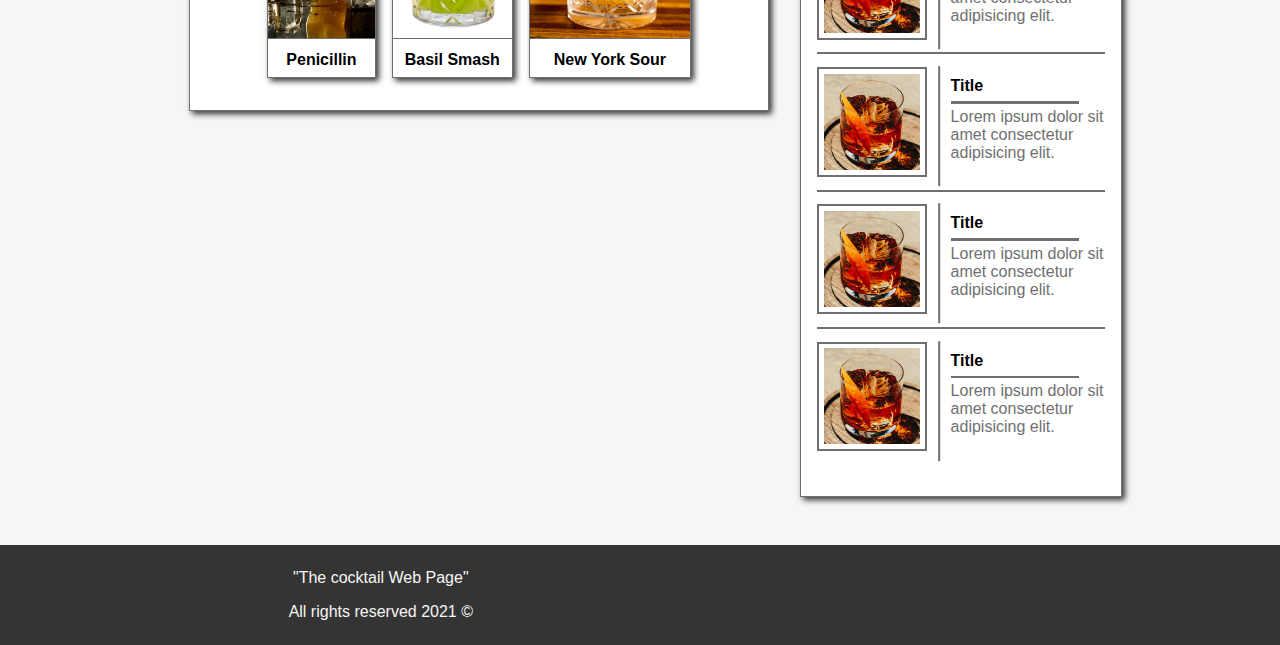
==== commit e3e2f0b8: "Finishing all the layout from desktop part, adding some hover effects to some items" ====
--- a/index.html
+++ b/index.html
@@ -29,25 +29,27 @@
     </nav> <!-- ends desktop menu-->
     <!--Strats mobile menu-->
     <nav class="navbar__mobile">
-        <div class="navbar__icon">
-            <a href="#"><img src="./style/martini.svg" alt="Cocktail glass picture"></a>
-        </div>
-        <div class="ham-menu">
-            <i class="fas fa-bars"></i>
-        </div>
-            <ul class="mobile-menu close-open-menu">
-                <li class="li-item"><a href="#">Home</a></li>
-                <li class="li-item"><a href="#">Drinks</a></li>
-                <li class="li-item"><a href="#">Blog</a></li>
-                <li>
-                    <div class="navbar__search-div row">
-                    <input type="text" placeholder="Search your drink..." class="navbar__input-text">
-                    <div class="button">
-                        <p>Search</p>
-                    </div>
+        <div class="row">
+            <div class="navbar__icon">
+                <a href="#"><img src="./style/martini.svg" alt="Cocktail glass picture"></a>
+            </div>
+            <div class="ham-menu">
+                <i class="fas fa-bars"></i>
+            </div>
+        </div>
+        <ul class="mobile-menu close-open-menu">
+            <li class="li-item"><a href="#">Home</a></li>
+            <li class="li-item"><a href="#">Drinks</a></li>
+            <li class="li-item"><a href="#">Blog</a></li>
+            <li>
+                <div class="navbar__search-div row">
+                <input type="text" placeholder="Search your drink..." class="navbar__input-text">
+                <div class="button">
+                    <p>Search</p>
                 </div>
-                </li>
-            </ul>
+            </div>
+            </li>
+        </ul>
     </nav> <!--Ends Mobile menu-->
     <main class="main-content container">
         <h2 class="main__title align-text-center">Our Cockatail Dedicated Page</h2>
@@ -57,125 +59,143 @@
                 <p class="cocktail-title">Find what your are looking for!</p>
                 <div class="cocktail-container__group container general-shadow">                    
                     <div class="cocktail-container">
-                        <div class="cocktail-container__image">
-                            <img src="./style/cocktails/gin-tonic.jpg" alt="A gin tonic picture">
-                        </div>
-                        <p>Gin tonic</p>
-                    </div>
-                    <div class="cocktail-container">
-                        <div class="cocktail-container__image">
-                            <img src="./style/cocktails/margarita.jpg" alt="A margarita cocktail picture">
-                        </div>
-                        <p>Margarita</p>
-                    </div>
-                    <div class="cocktail-container">
-                        <div class="cocktail-container__image">
-                            <img src="./style/cocktails/mojito.jpg" alt="A mojito cocktail picture">
-                        </div>
-                        <p>Mojito</p>
-                    </div>
-                    <div class="cocktail-container">
-                        <div class="cocktail-container__image">
-                            <img src="./style/cocktails/negroni.jpg" alt="A negroni cocktail picture">
-                        </div>
-                        <p>Negroni</p>
-                    </div>
-                    <div class="cocktail-container">
-                        <div class="cocktail-container__image">
-                            <img src="./style/cocktails/old-fashion.jpg" alt="A old fashioned cocktail picture">
-                        </div>
-                        <p>Old fashioned</p>
-                    </div>
-                    <div class="cocktail-container">
-                        <div class="cocktail-container__image">
-                            <img src="./style/cocktails/hanky-panky.jpg" alt="A hanky panky cocktail picture">
-                        </div>
-                        <p>Hanky panky</p>
-                    </div>
-                    <div class="cocktail-container">
-                        <div class="cocktail-container__image">
-                            <img src="./style/cocktails/penicillin.jpg" alt="A penicillin cocktail picture">
-                        </div>
-                        <p>Penicillin</p>
-                    </div>
-                    <div class="cocktail-container">
-                        <div class="cocktail-container__image">
-                            <img src="./style/cocktails/basil-smash.jpg" alt="A basil smash cocktail">
-                        </div>
-                        <p>Basil smash</p>
-                    </div>
-                    <div class="cocktail-container">
-                        <div class="cocktail-container__image">
-                            <img src="./style/cocktails/new-york-sour.jpg" alt="A new york sour cocktail">
-                        </div>
-                        <p>New york sour</p>
+                        <a href="#">
+                            <div class="cocktail-container__image">                        
+                                <img src="./style/cocktails/gin-tonic.jpg" alt="A gin tonic picture">                        
+                            </div>
+                            <p>Gin tonic</p>
+                        </a>
+                    </div>
+                    <div class="cocktail-container">
+                        <a href="#">
+                            <div class="cocktail-container__image">
+                                <img src="./style/cocktails/margarita.jpg" alt="A margarita cocktail picture">
+                            </div>
+                            <p>Margarita</p>
+                        </a>
+                    </div>
+                    <div class="cocktail-container">
+                        <a href="#">
+                            <div class="cocktail-container__image">
+                                <img src="./style/cocktails/mojito.jpg" alt="A mojito cocktail picture">
+                            </div>
+                            <p>Mojito</p>
+                        </a>
+                    </div>
+                    <div class="cocktail-container">
+                        <a href="#">
+                            <div class="cocktail-container__image">
+                                <img src="./style/cocktails/negroni.jpg" alt="A negroni cocktail picture">
+                            </div>
+                            <p>Negroni</p>
+                        </a>
+                    </div>
+                    <div class="cocktail-container">
+                        <a href="#">
+                            <div class="cocktail-container__image">
+                                <img src="./style/cocktails/old-fashion.jpg" alt="A old fashioned cocktail picture">
+                            </div>
+                            <p>Old fashioned</p>
+                        </a>
+                    </div>
+                    <div class="cocktail-container">
+                        <a href="#">
+                            <div class="cocktail-container__image">
+                                <img src="./style/cocktails/hanky-panky.jpg" alt="A hanky panky cocktail picture">
+                            </div>
+                            <p>Hanky panky</p>
+                        </a>
+                    </div>
+                    <div class="cocktail-container">
+                        <a href="#">
+                            <div class="cocktail-container__image">
+                                <img src="./style/cocktails/penicillin.jpg" alt="A penicillin cocktail picture">
+                            </div>
+                            <p>Penicillin</p>
+                        </a>
+                    </div>
+                    <div class="cocktail-container">
+                        <a href="#">
+                            <div class="cocktail-container__image">
+                                <img src="./style/cocktails/basil-smash.jpg" alt="A basil smash cocktail">
+                            </div>
+                            <p>Basil smash</p>
+                        </a>
+                    </div>
+                    <div class="cocktail-container">
+                        <a href="#">
+                            <div class="cocktail-container__image">
+                                <img src="./style/cocktails/new-york-sour.jpg" alt="A new york sour cocktail">
+                            </div>
+                            <p>New york sour</p>
+                        </a>
                     </div>
                 </div>
             </div>
-            <aside class="aside-content">
-                <div class="aside-content-item">
-                    <img src="./style/cocktails/old-fashion-page.jpg" alt="A old fashioned cockatil">
-                    <div>
-                        <p class="aside-title">Title</p>
-                        <p class="aside-p">Lorem ipsum dolor sit amet consectetur adipisicing elit.</p>
-                    </div>
-                </div>
-                <div class="aside-content-item">
-                    <img src="./style/cocktails/old-fashion-page.jpg" alt="A old fashioned cockatil">
-                    <div>
-                        <p class="aside-title">Title</p>
-                        <p class="aside-p">Lorem ipsum dolor sit amet consectetur adipisicing elit.</p>
-                    </div>
-                </div>
-                <div class="aside-content-item">
-                    <img src="./style/cocktails/old-fashion-page.jpg" alt="A old fashioned cockatil">
-                    <div>
-                        <p class="aside-title">Title</p>
-                        <p class="aside-p">Lorem ipsum dolor sit amet consectetur adipisicing elit.</p>
-                    </div>
-                </div>
-                <div class="aside-content-item">
-                    <img src="./style/cocktails/old-fashion-page.jpg" alt="A old fashioned cockatil">
-                    <div>
-                        <p class="aside-title">Title</p>
-                        <p class="aside-p">Lorem ipsum dolor sit amet consectetur adipisicing elit.</p>
-                    </div>
-                </div>
-                <div class="aside-content-item">
-                    <img src="./style/cocktails/old-fashion-page.jpg" alt="A old fashioned cockatil">
-                    <div>
-                        <p class="aside-title">Title</p>
-                        <p class="aside-p">Lorem ipsum dolor sit amet consectetur adipisicing elit.</p>
-                    </div>
-                </div>
-                <div class="aside-content-item">
-                    <img src="./style/cocktails/old-fashion-page.jpg" alt="A old fashioned cockatil">
-                    <div>
-                        <p class="aside-title">Title</p>
-                        <p class="aside-p">Lorem ipsum dolor sit amet consectetur adipisicing elit.</p>
-                    </div>
-                </div>
-                <div class="aside-content-item">
-                    <img src="./style/cocktails/old-fashion-page.jpg" alt="A old fashioned cockatil">
-                    <div>
-                        <p class="aside-title">Title</p>
-                        <p class="aside-p">Lorem ipsum dolor sit amet consectetur adipisicing elit.</p>
-                    </div>
-                </div>
-                <div class="aside-content-item">
-                    <img src="./style/cocktails/old-fashion-page.jpg" alt="A old fashioned cockatil">
-                    <div>
-                        <p class="aside-title">Title</p>
-                        <p class="aside-p">Lorem ipsum dolor sit amet consectetur adipisicing elit.</p>
-                    </div>
-                </div>
-                <div class="aside-content-item">
-                    <img src="./style/cocktails/old-fashion-page.jpg" alt="A old fashioned cockatil">
-                    <div>
-                        <p class="aside-title">Title</p>
-                        <p class="aside-p">Lorem ipsum dolor sit amet consectetur adipisicing elit.</p>
-                    </div>
-                </div>
+            <aside class="aside-content general-shadow">
+                <a href="#" class="aside-content-item">
+                    <img src="./style/cocktails/old-fashion-page.jpg" alt="A old fashioned cockatil">
+                    <div>
+                        <p class="aside-title">Title</p>
+                        <p class="aside-p">Lorem ipsum dolor sit amet consectetur adipisicing elit.</p>
+                    </div>
+                </a>
+                <a href="#" class="aside-content-item">
+                    <img src="./style/cocktails/old-fashion-page.jpg" alt="A old fashioned cockatil">
+                    <div>
+                        <p class="aside-title">Title</p>
+                        <p class="aside-p">Lorem ipsum dolor sit amet consectetur adipisicing elit.</p>
+                    </div>
+                </a>
+                <a href="#" class="aside-content-item">
+                    <img src="./style/cocktails/old-fashion-page.jpg" alt="A old fashioned cockatil">
+                    <div>
+                        <p class="aside-title">Title</p>
+                        <p class="aside-p">Lorem ipsum dolor sit amet consectetur adipisicing elit.</p>
+                    </div>
+                </a>
+                <a href="#" class="aside-content-item">
+                    <img src="./style/cocktails/old-fashion-page.jpg" alt="A old fashioned cockatil">
+                    <div>
+                        <p class="aside-title">Title</p>
+                        <p class="aside-p">Lorem ipsum dolor sit amet consectetur adipisicing elit.</p>
+                    </div>
+                </a>
+                <a href="#" class="aside-content-item">
+                    <img src="./style/cocktails/old-fashion-page.jpg" alt="A old fashioned cockatil">
+                    <div>
+                        <p class="aside-title">Title</p>
+                        <p class="aside-p">Lorem ipsum dolor sit amet consectetur adipisicing elit.</p>
+                    </div>
+                </a>
+                <a href="#" class="aside-content-item">
+                    <img src="./style/cocktails/old-fashion-page.jpg" alt="A old fashioned cockatil">
+                    <div>
+                        <p class="aside-title">Title</p>
+                        <p class="aside-p">Lorem ipsum dolor sit amet consectetur adipisicing elit.</p>
+                    </div>
+                </a>
+                <a href="#" class="aside-content-item">
+                    <img src="./style/cocktails/old-fashion-page.jpg" alt="A old fashioned cockatil">
+                    <div>
+                        <p class="aside-title">Title</p>
+                        <p class="aside-p">Lorem ipsum dolor sit amet consectetur adipisicing elit.</p>
+                    </div>
+                </a>
+                <a href="#" class="aside-content-item">
+                    <img src="./style/cocktails/old-fashion-page.jpg" alt="A old fashioned cockatil">
+                    <div>
+                        <p class="aside-title">Title</p>
+                        <p class="aside-p">Lorem ipsum dolor sit amet consectetur adipisicing elit.</p>
+                    </div>
+                </a>
+                <a href="#" class="aside-content-item">
+                    <img src="./style/cocktails/old-fashion-page.jpg" alt="A old fashioned cockatil">
+                    <div>
+                        <p class="aside-title">Title</p>
+                        <p class="aside-p">Lorem ipsum dolor sit amet consectetur adipisicing elit.</p>
+                    </div>
+                </a>
             </aside>
         </div>
     </main>
@@ -185,13 +205,13 @@
             <p>All rights reserved 2021 ©</p>
         </div>
         <div class="social-media">
-            <div class="facebook">
+            <div class="facebook social-icon">
                 <a href="#"><i class="fab fa-facebook-square"></i></a>
             </div>
-            <div class="instagram">
+            <div class="instagram social-icon">
                 <a href="#"><i class="fab fa-instagram"></i></a>
             </div>
-            <div class="twitter">
+            <div class="twitter social-icon">
                 <a href="#"><i class="fab fa-twitter-square"></i></a>
             </div>
         </div>
--- a/style/style.css
+++ b/style/style.css
@@ -1,3 +1,5 @@
+@import url('https://fonts.googleapis.com/css2?family=Aclonica&display=swap');
+
 *, *::after, *::before {
     margin:0;
     padding: 0;
@@ -25,6 +27,7 @@
 
 .row {
     display: flex;
+    justify-content: space-between;
 }
 
 .container {
@@ -63,6 +66,7 @@
     color: var(--veryLight-grey);
     text-shadow: 0 5px 1px var(--dark-red);
     font-size: 2rem;
+    font-family: 'Aclonica', sans-serif;
 }
 /* Hero ends */
 /* Navbar starts */
@@ -96,7 +100,7 @@
     color: var(--veryLight-grey);
     outline: none;
     width:100%;
-    
+    border: none;
 }
 
 .navbar__input-text::placeholder {
@@ -106,7 +110,7 @@
 }
 
 .ham-menu{
-    position: absolute;
+    position: relative;
     color:var(--veryLight-grey);
     top: 1.7rem;
     right: 2rem;
@@ -125,6 +129,7 @@
     font-weight: 700;
     font-size: 1.4rem;
     text-align: center;
+    transition: opacity .3s;
 }
 
 .li-item a{
@@ -166,15 +171,17 @@
 }
 
 .mobile-menu {
-    display: flex;
+    position: relative;
     width:100%;
-    flex-direction: column;
-    justify-content: center;
-    align-items: center;
+    max-height: 173px;
+    transition: max-height .3s, opacity .6s;
+    opacity: 1;
 }
 
 .close-open-menu{
-    display: none;
+    top: -60rem;
+    max-height: 0px;
+    opacity: 0;
 }
 
 
@@ -222,6 +229,11 @@
     align-items: center;
     text-transform: capitalize;
     margin-bottom: 3rem;
+}
+
+.cocktail-container__group a {
+    text-decoration: none;
+    color: #000000;
 }
 
 .cocktail-container {
@@ -293,30 +305,17 @@
 .social-media a {
     color: var(--veryLight-grey);
 }
+
+.social.icon {
+    opacity: 1;
+    transition: 1s;
+}
+
+.social-icon:hover {
+    opacity: .7;
+}
 /* Rights ends */
 /* Media querys starts */
-@media (min-width:768px) {
-    .main__title {
-        text-align: left;
-        text-decoration: none;
-        position: relative;
-    }
-
-    .main__title::after {
-        content:'';
-        position: absolute;
-        width: 20rem;
-        height: 2px;
-        background-color: var(--almost-black);
-        top: 2rem;
-        left: 4rem;
-    }
-
-    .main__subtitle {
-        margin-left: 2rem;
-    }
-
-}
 
 @media (min-width: 652px) {
     .cocktail-container__group {
@@ -328,6 +327,37 @@
         background: #FFFFFF;
         border: 1px solid var(--grey);
     }
+
+    .navbar__icon {
+        margin-left: 4rem;
+    }
+
+    .ham-menu {
+        margin-right: 4rem;
+    }
+}
+
+@media (min-width:768px) {
+    .main__title {
+        text-align: left;
+        text-decoration: none;
+        position: relative;
+    }
+
+    .main__title::after {
+        content:'';
+        position: absolute;
+        width: 20rem;
+        height: 2px;
+        background-color: var(--almost-black);
+        top: 2rem;
+        left: 4rem;
+    }
+
+    .main__subtitle {
+        margin-left: 2rem;
+    }
+
 }
 
 @media (min-width: 852px) {
@@ -371,6 +401,29 @@
 }
 
 @media (min-width: 1024px) {
+    .navbar__mobile {
+        display: none;
+    }
+
+    .navbar {
+        display: flex;
+
+    }
+
+    .navbar__icon {
+        padding: 0;
+    }
+
+    .navbar__search-div {
+        width: 100%;
+        max-width: 20rem;
+    }
+
+
+    .li-item:hover {
+        opacity: .5;
+    }
+
     .aside-content {
         display: block;
         width: 30%;
@@ -378,6 +431,7 @@
         border: 1px solid var(--grey);
         padding: 2em 1em;
         margin-bottom: 3em;
+        background-color: #FFFFFF;
     }
 
     .aside-content img {
@@ -389,7 +443,7 @@
 
     .aside-content p {
         display: inline-block;
-        padding: 0 0 .3em .8em;
+        padding: 0 0 .3em 1.5em;
         color: var(--grey)
     }
 
@@ -403,7 +457,22 @@
     .aside-content p:first-child::after {
         content: '';
         position: absolute;
-        width: 
+        width: 8rem;
+        height: .15rem;
+        background: var(--grey);
+        top: 1.5rem;
+        left: 1.5rem;
+    }
+
+    .aside-content p:first-child::before {
+        content: '';
+        position: absolute;
+        width: 7.5rem;
+        height: .15rem;
+        background: var(--grey);
+        top: 3.0rem;
+        left: -3rem;
+        transform: rotate(90deg);
     }
 
     .aside-content-item {
@@ -411,6 +480,7 @@
         margin-bottom: .8em;
         border-bottom: 2px solid var(--grey);
         padding-bottom: .8em;
+        align-items: center
     }
 
     .aside-content-item:last-child {
@@ -418,4 +488,20 @@
         border-bottom: none;
     }
 }
+
+@media (min-width: 1366px){
+    .hero {
+        background-size: 1366px;
+    }
+
+    .hero__title {
+        font-size: 3.5rem;
+    }
+}
+
+@media (min-width: 1475px) {
+    .hero {
+        background-size: 1980px;
+    }
+}
 /* Media querys ends */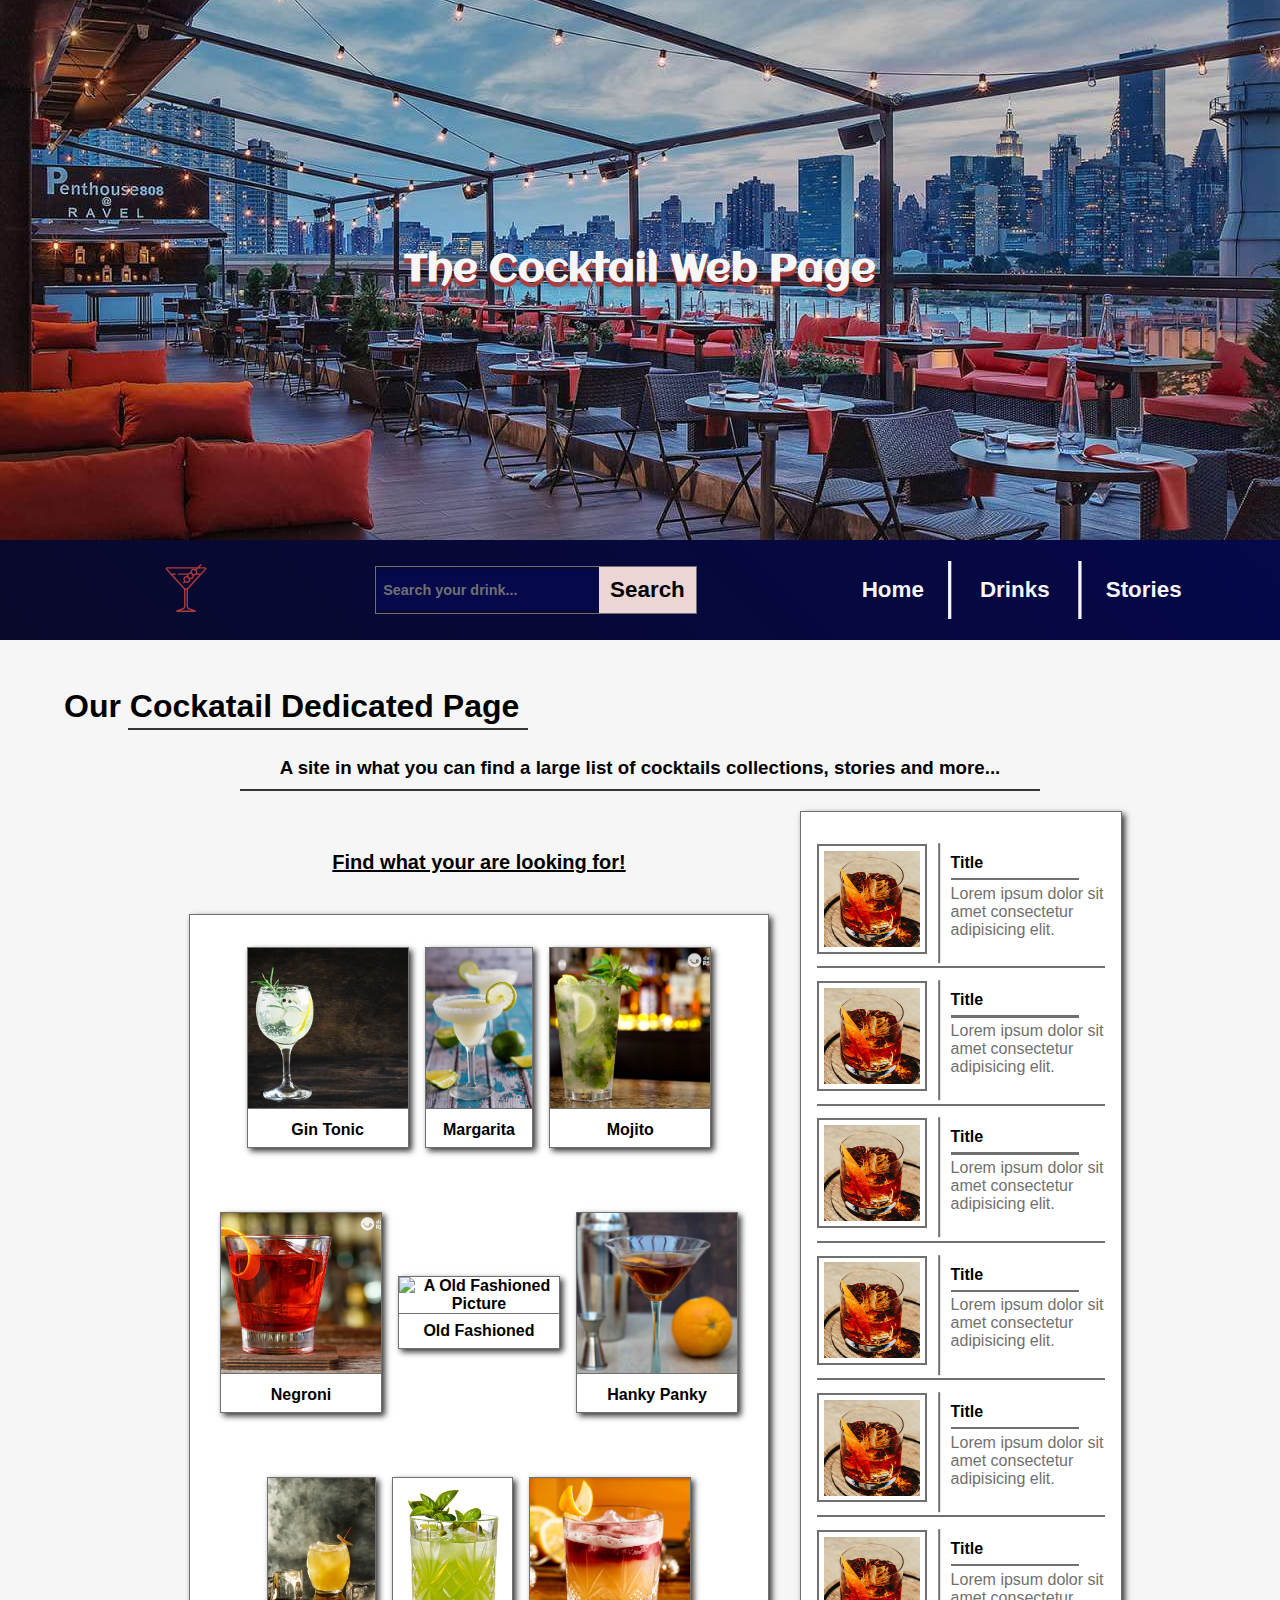
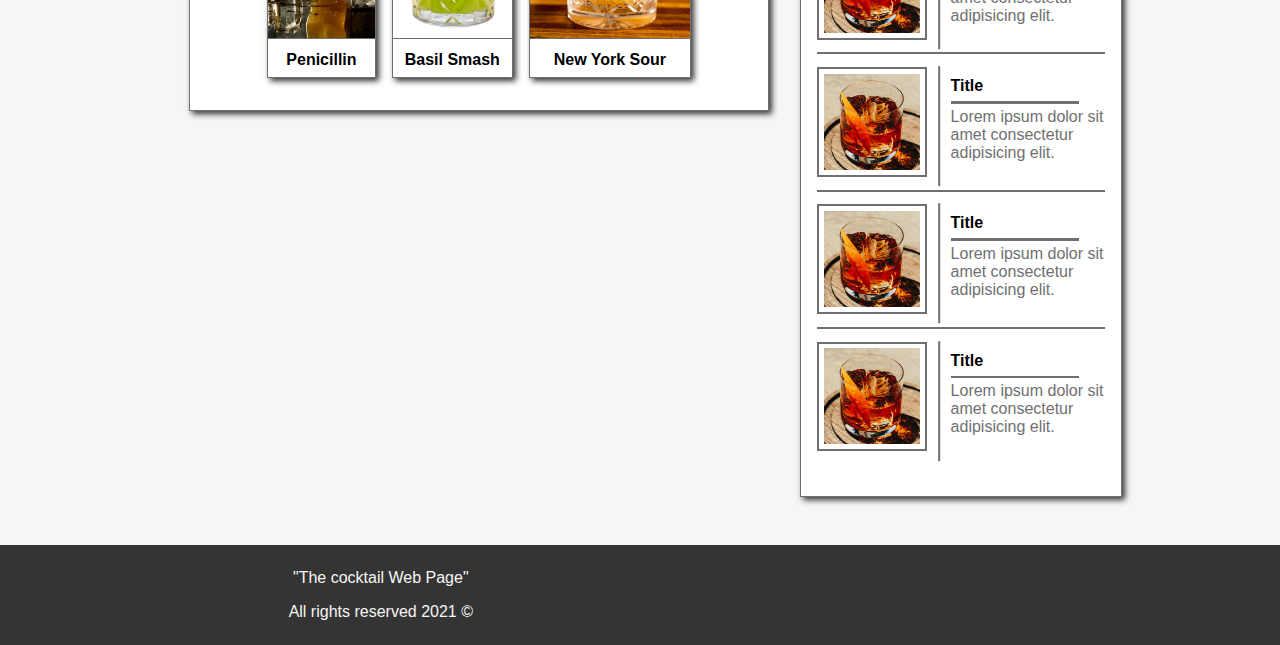
==== commit 502f41e5: "Chargin the cocktail-grid with a json file to do this dinamicaly, I have to do the same with the asi" ====
--- a/index.html
+++ b/index.html
@@ -58,78 +58,7 @@
             <div class="cocktail-flex-container">
                 <p class="cocktail-title">Find what your are looking for!</p>
                 <div class="cocktail-container__group container general-shadow">                    
-                    <div class="cocktail-container">
-                        <a href="#">
-                            <div class="cocktail-container__image">                        
-                                <img src="./style/cocktails/gin-tonic.jpg" alt="A gin tonic picture">                        
-                            </div>
-                            <p>Gin tonic</p>
-                        </a>
-                    </div>
-                    <div class="cocktail-container">
-                        <a href="#">
-                            <div class="cocktail-container__image">
-                                <img src="./style/cocktails/margarita.jpg" alt="A margarita cocktail picture">
-                            </div>
-                            <p>Margarita</p>
-                        </a>
-                    </div>
-                    <div class="cocktail-container">
-                        <a href="#">
-                            <div class="cocktail-container__image">
-                                <img src="./style/cocktails/mojito.jpg" alt="A mojito cocktail picture">
-                            </div>
-                            <p>Mojito</p>
-                        </a>
-                    </div>
-                    <div class="cocktail-container">
-                        <a href="#">
-                            <div class="cocktail-container__image">
-                                <img src="./style/cocktails/negroni.jpg" alt="A negroni cocktail picture">
-                            </div>
-                            <p>Negroni</p>
-                        </a>
-                    </div>
-                    <div class="cocktail-container">
-                        <a href="#">
-                            <div class="cocktail-container__image">
-                                <img src="./style/cocktails/old-fashion.jpg" alt="A old fashioned cocktail picture">
-                            </div>
-                            <p>Old fashioned</p>
-                        </a>
-                    </div>
-                    <div class="cocktail-container">
-                        <a href="#">
-                            <div class="cocktail-container__image">
-                                <img src="./style/cocktails/hanky-panky.jpg" alt="A hanky panky cocktail picture">
-                            </div>
-                            <p>Hanky panky</p>
-                        </a>
-                    </div>
-                    <div class="cocktail-container">
-                        <a href="#">
-                            <div class="cocktail-container__image">
-                                <img src="./style/cocktails/penicillin.jpg" alt="A penicillin cocktail picture">
-                            </div>
-                            <p>Penicillin</p>
-                        </a>
-                    </div>
-                    <div class="cocktail-container">
-                        <a href="#">
-                            <div class="cocktail-container__image">
-                                <img src="./style/cocktails/basil-smash.jpg" alt="A basil smash cocktail">
-                            </div>
-                            <p>Basil smash</p>
-                        </a>
-                    </div>
-                    <div class="cocktail-container">
-                        <a href="#">
-                            <div class="cocktail-container__image">
-                                <img src="./style/cocktails/new-york-sour.jpg" alt="A new york sour cocktail">
-                            </div>
-                            <p>New york sour</p>
-                        </a>
-                    </div>
+                    
                 </div>
             </div>
             <aside class="aside-content general-shadow">
--- a/style/style.css
+++ b/style/style.css
@@ -77,11 +77,10 @@
     justify-content: space-around;
 }
 
-
-
 .navbar__icon{
     width: 3rem;
     padding: 1rem;    
+    border-radius: 50%;
 }
 
 .navbar__search-div {
@@ -243,7 +242,14 @@
     border: 1px solid var(--grey);
     margin: 2em .5em;
     box-shadow: 3px 3px 6px var(--almost-black);
-}
+    transition: transform .3s;
+}
+
+.cocktail-container:hover {
+    transform: scale(1.05);
+}
+
+
 
 .cocktail-container p {
     padding: .5rem 0;
@@ -308,7 +314,7 @@
 
 .social.icon {
     opacity: 1;
-    transition: 1s;
+    transition: all 1s;
 }
 
 .social-icon:hover {
@@ -470,7 +476,7 @@
         width: 7.5rem;
         height: .15rem;
         background: var(--grey);
-        top: 3.0rem;
+        top: 3rem;
         left: -3rem;
         transform: rotate(90deg);
     }
@@ -480,7 +486,12 @@
         margin-bottom: .8em;
         border-bottom: 2px solid var(--grey);
         padding-bottom: .8em;
-        align-items: center
+        align-items: center;
+        transition: transform .3s;
+    }
+
+    .aside-content-item:hover {
+        transform: scale(1.05);
     }
 
     .aside-content-item:last-child {
@@ -503,5 +514,15 @@
     .hero {
         background-size: 1980px;
     }
+
+    .main__title {
+        margin-left: 10rem;
+    }
+}
+
+@media (min-width: 1900px) {
+    .main__title {
+        margin-left: 15rem;
+    }
 }
 /* Media querys ends */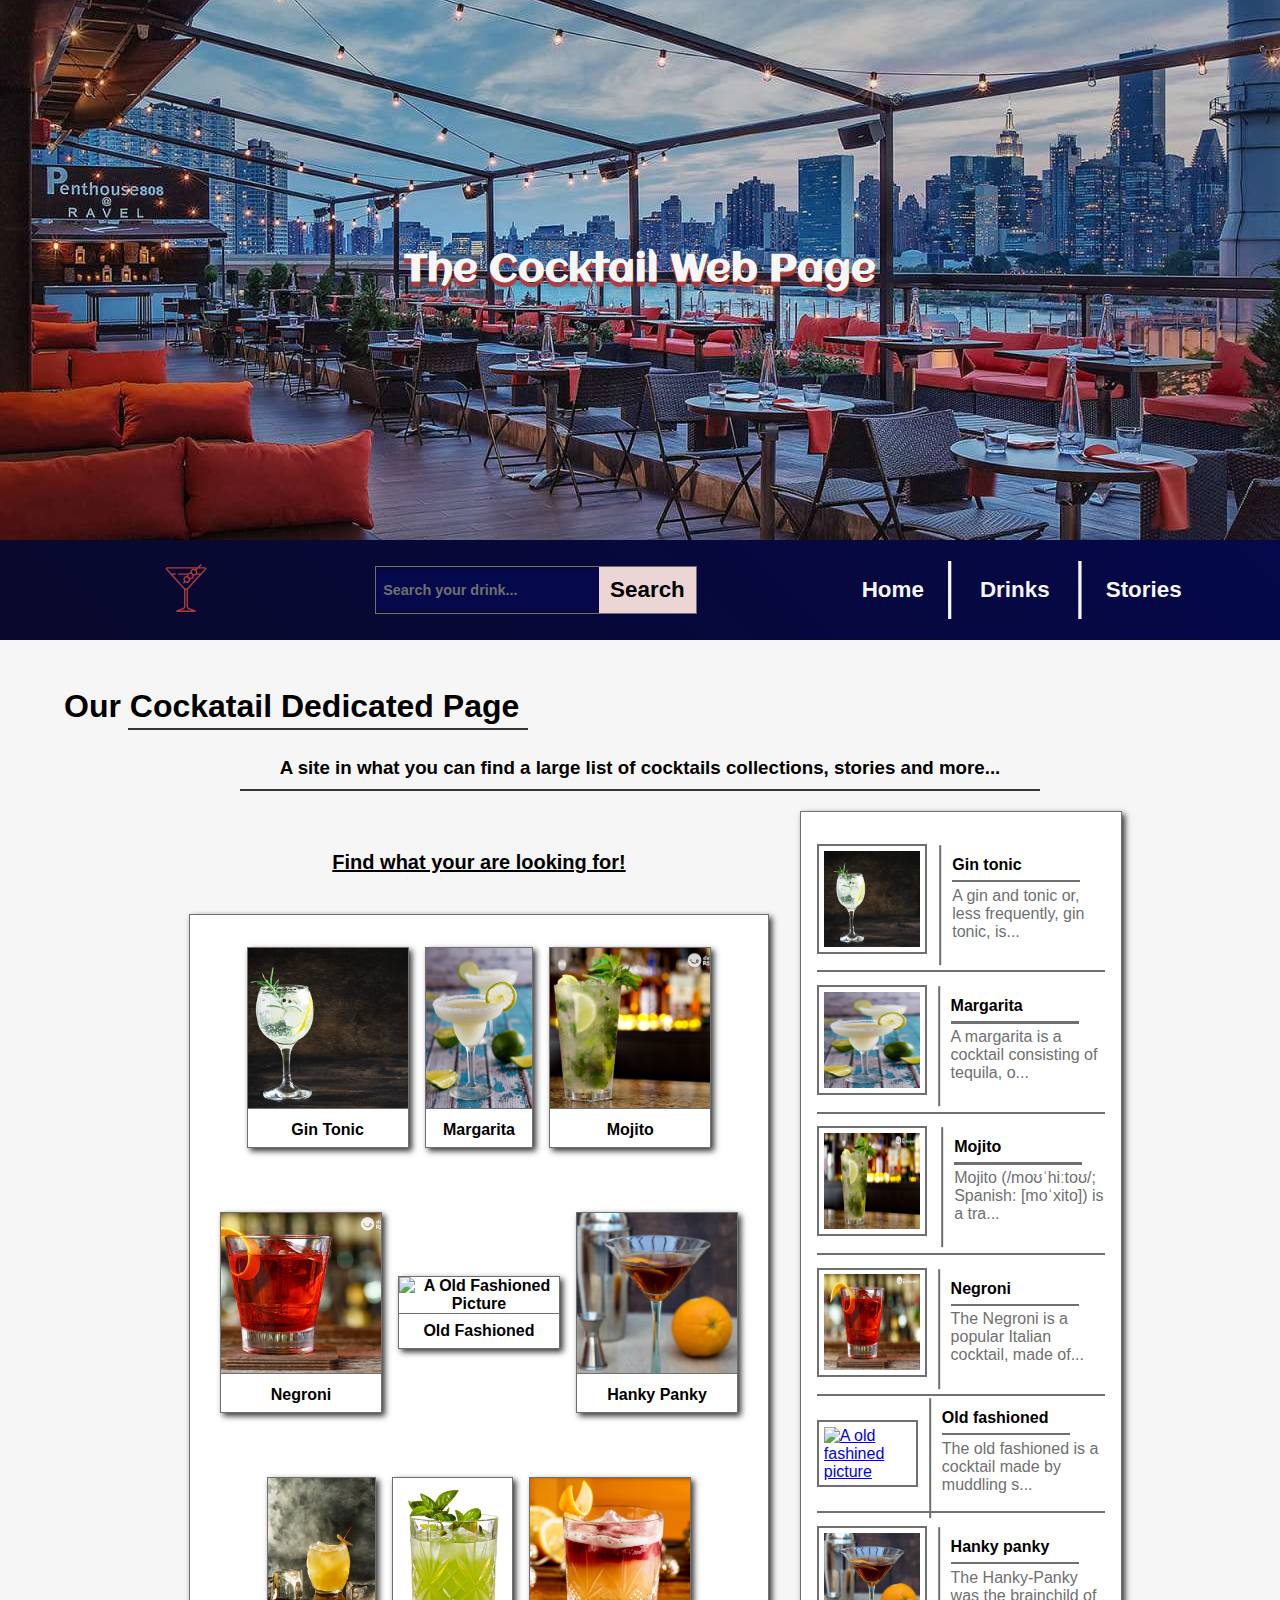
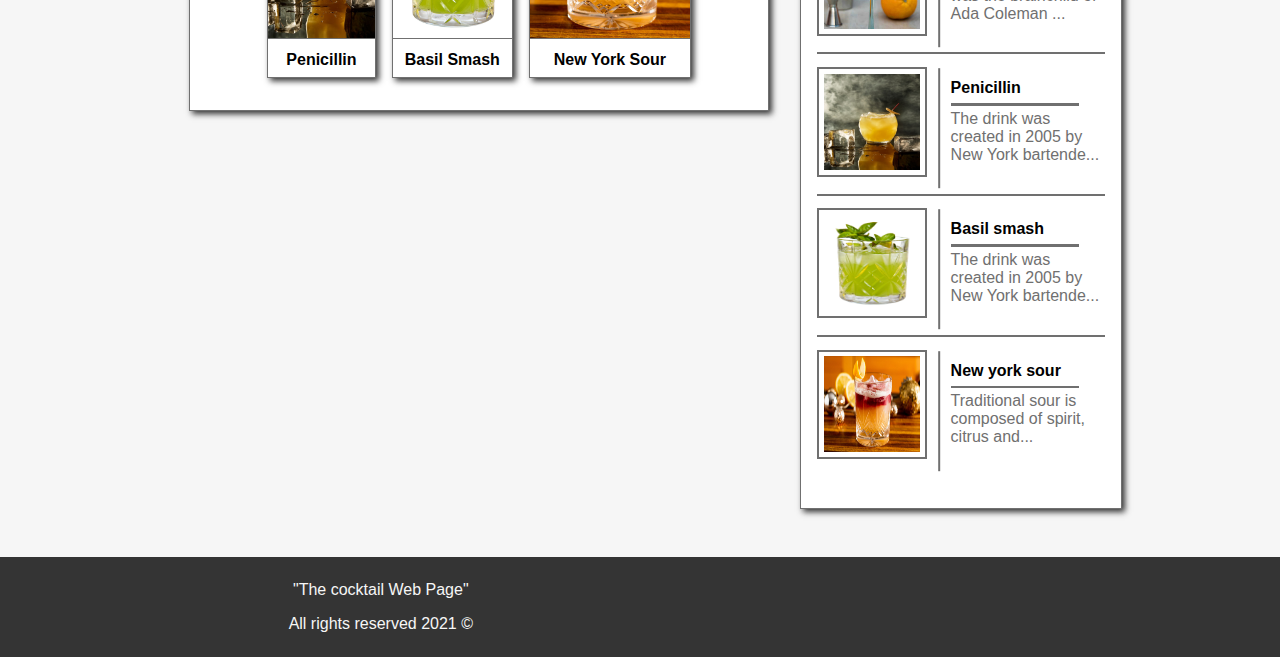
==== commit 4912efeb: "The aside charges the data like the grid" ====
--- a/index.html
+++ b/index.html
@@ -62,69 +62,6 @@
                 </div>
             </div>
             <aside class="aside-content general-shadow">
-                <a href="#" class="aside-content-item">
-                    <img src="./style/cocktails/old-fashion-page.jpg" alt="A old fashioned cockatil">
-                    <div>
-                        <p class="aside-title">Title</p>
-                        <p class="aside-p">Lorem ipsum dolor sit amet consectetur adipisicing elit.</p>
-                    </div>
-                </a>
-                <a href="#" class="aside-content-item">
-                    <img src="./style/cocktails/old-fashion-page.jpg" alt="A old fashioned cockatil">
-                    <div>
-                        <p class="aside-title">Title</p>
-                        <p class="aside-p">Lorem ipsum dolor sit amet consectetur adipisicing elit.</p>
-                    </div>
-                </a>
-                <a href="#" class="aside-content-item">
-                    <img src="./style/cocktails/old-fashion-page.jpg" alt="A old fashioned cockatil">
-                    <div>
-                        <p class="aside-title">Title</p>
-                        <p class="aside-p">Lorem ipsum dolor sit amet consectetur adipisicing elit.</p>
-                    </div>
-                </a>
-                <a href="#" class="aside-content-item">
-                    <img src="./style/cocktails/old-fashion-page.jpg" alt="A old fashioned cockatil">
-                    <div>
-                        <p class="aside-title">Title</p>
-                        <p class="aside-p">Lorem ipsum dolor sit amet consectetur adipisicing elit.</p>
-                    </div>
-                </a>
-                <a href="#" class="aside-content-item">
-                    <img src="./style/cocktails/old-fashion-page.jpg" alt="A old fashioned cockatil">
-                    <div>
-                        <p class="aside-title">Title</p>
-                        <p class="aside-p">Lorem ipsum dolor sit amet consectetur adipisicing elit.</p>
-                    </div>
-                </a>
-                <a href="#" class="aside-content-item">
-                    <img src="./style/cocktails/old-fashion-page.jpg" alt="A old fashioned cockatil">
-                    <div>
-                        <p class="aside-title">Title</p>
-                        <p class="aside-p">Lorem ipsum dolor sit amet consectetur adipisicing elit.</p>
-                    </div>
-                </a>
-                <a href="#" class="aside-content-item">
-                    <img src="./style/cocktails/old-fashion-page.jpg" alt="A old fashioned cockatil">
-                    <div>
-                        <p class="aside-title">Title</p>
-                        <p class="aside-p">Lorem ipsum dolor sit amet consectetur adipisicing elit.</p>
-                    </div>
-                </a>
-                <a href="#" class="aside-content-item">
-                    <img src="./style/cocktails/old-fashion-page.jpg" alt="A old fashioned cockatil">
-                    <div>
-                        <p class="aside-title">Title</p>
-                        <p class="aside-p">Lorem ipsum dolor sit amet consectetur adipisicing elit.</p>
-                    </div>
-                </a>
-                <a href="#" class="aside-content-item">
-                    <img src="./style/cocktails/old-fashion-page.jpg" alt="A old fashioned cockatil">
-                    <div>
-                        <p class="aside-title">Title</p>
-                        <p class="aside-p">Lorem ipsum dolor sit amet consectetur adipisicing elit.</p>
-                    </div>
-                </a>
             </aside>
         </div>
     </main>
--- a/style/style.css
+++ b/style/style.css
@@ -276,6 +276,10 @@
 /* Aside starts */
 .aside-content {
     display: none;
+}
+
+.aside-content__image{
+    width:100%;
 }
 /* Aside ends */
 /* Footer starts */
